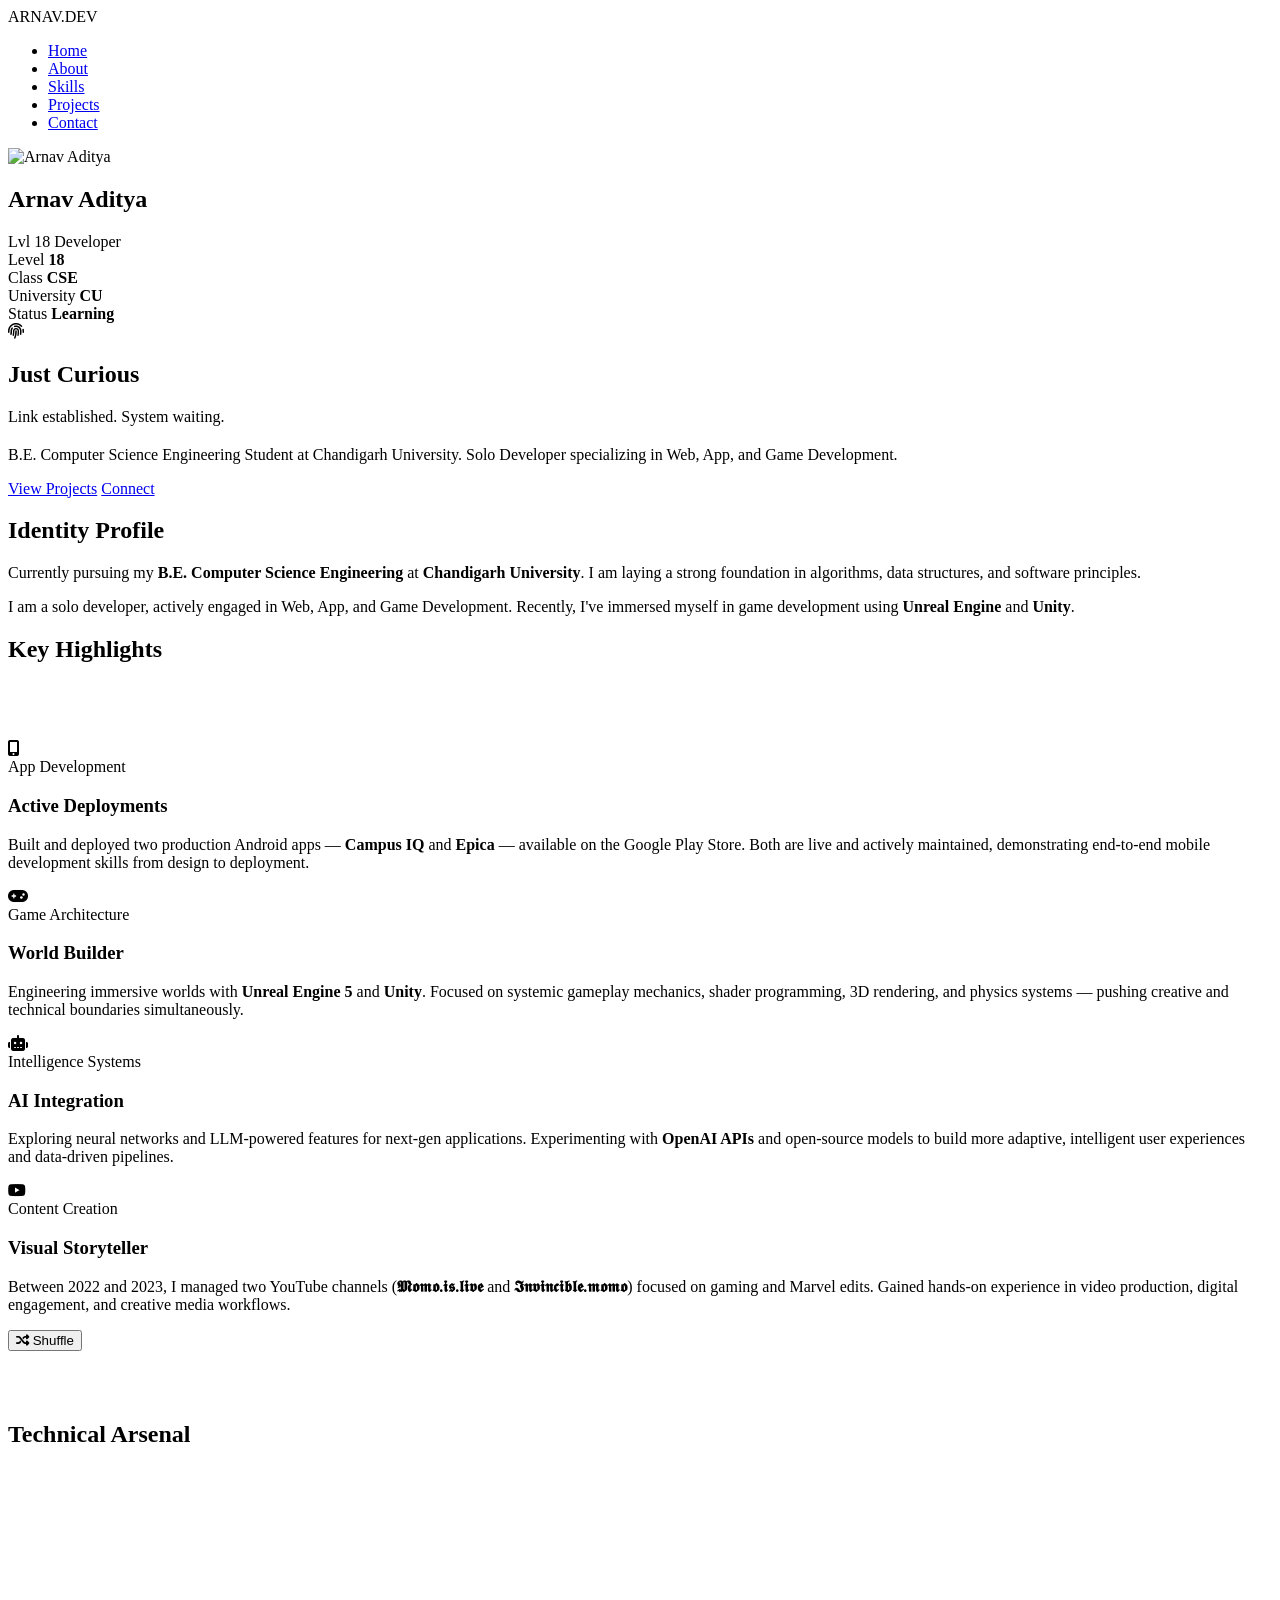
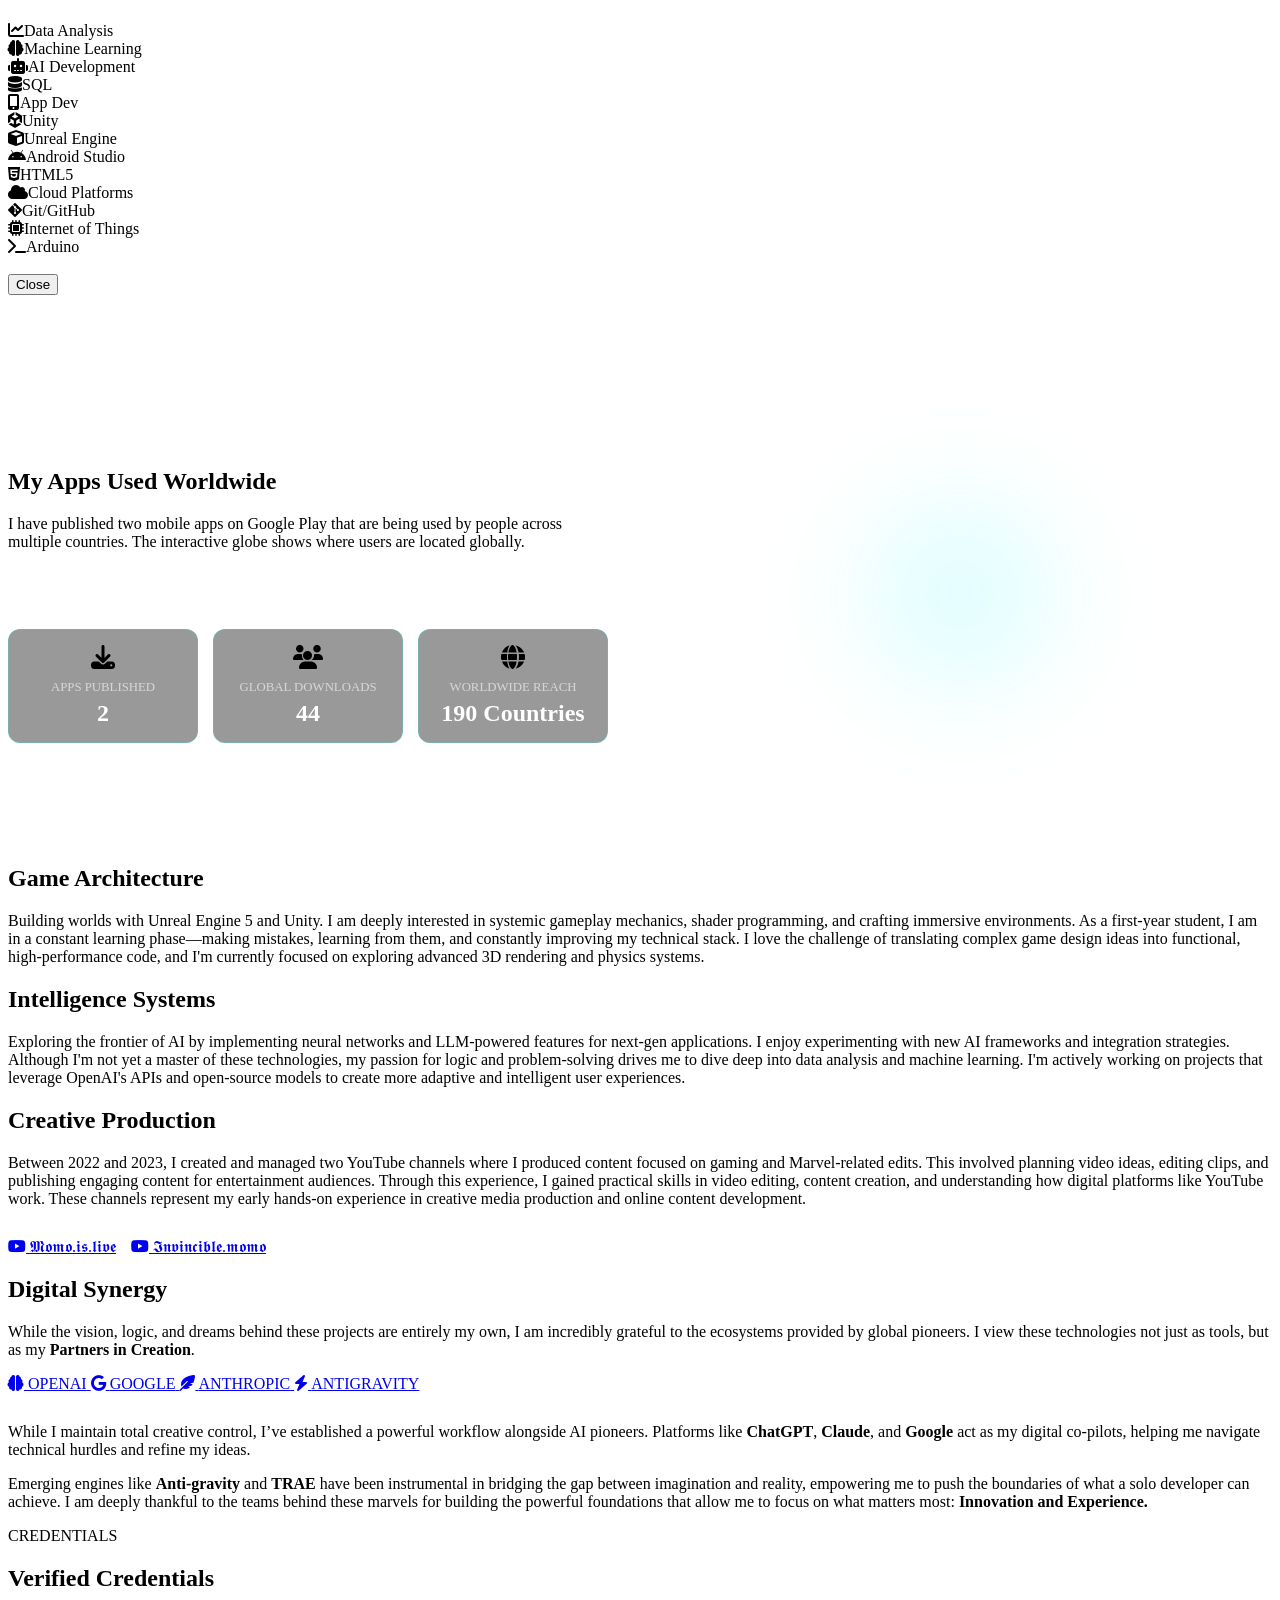
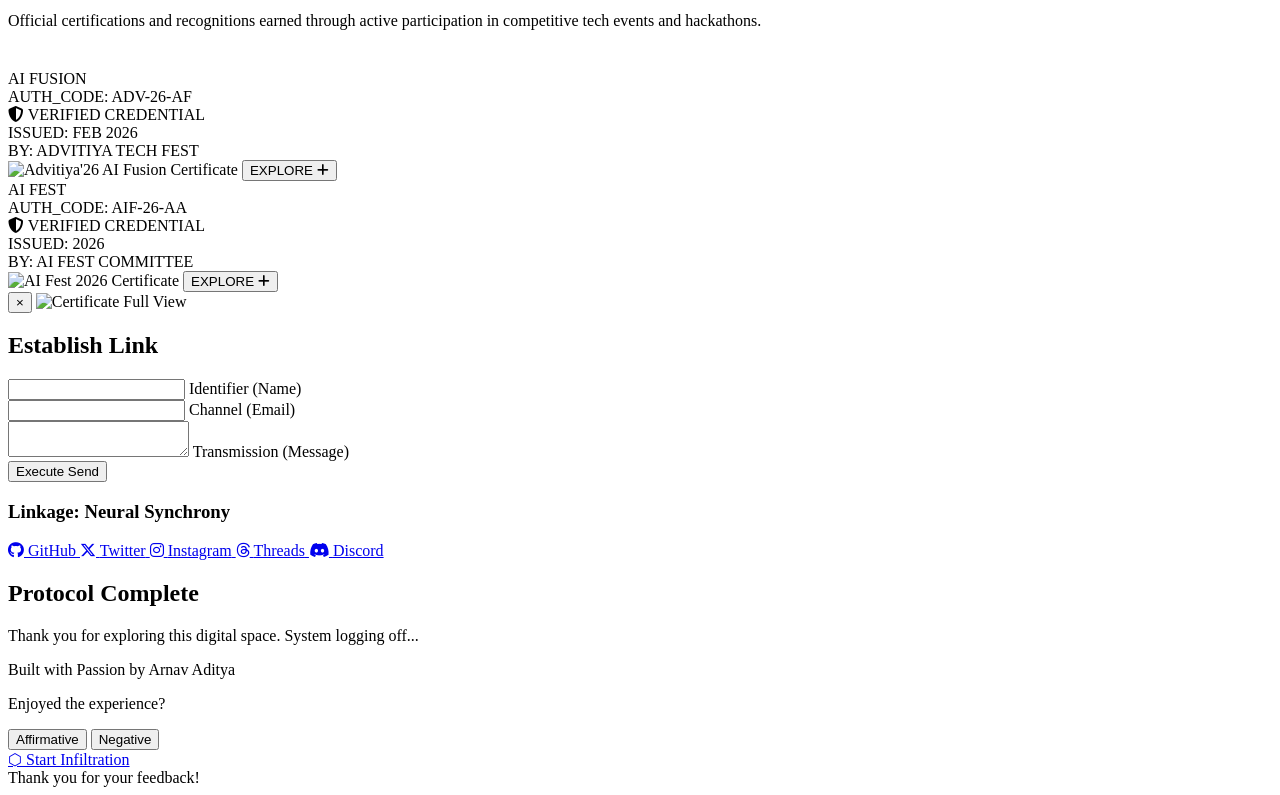
==== index.html @ 7ebf8477 "Add files via upload" ====
<!DOCTYPE html>
<html lang="en">

<head>
    <meta charset="UTF-8">
    <meta name="viewport" content="width=device-width, initial-scale=1.0">
    <title>Arnav Aditya | Interactive Portfolio</title>
    <!-- Google Fonts -->
    <link rel="preconnect" href="https://fonts.googleapis.com">
    <link rel="preconnect" href="https://fonts.gstatic.com" crossorigin>
    <link
        href="https://fonts.googleapis.com/css2?family=Orbitron:wght@400;700;900&family=Rajdhani:wght@300;500;700&display=swap"
        rel="stylesheet">
    <!-- FontAwesome for Icons -->
    <link rel="stylesheet" href="https://cdnjs.cloudflare.com/ajax/libs/font-awesome/6.6.0/css/all.min.css">
    <!-- CSS -->
    <link rel="stylesheet" href="assets/css/style.css">
</head>

<body>
    <!-- WebGL Shader Background (glowing sine wave) -->
    <canvas id="shader-canvas"
        style="position:fixed; top:0; left:0; width:100%; height:100%; z-index:-5; pointer-events:none; display:block;"></canvas>

    <!-- Background Layer (Plexus/Particles) -->
    <canvas id="bg-canvas" class="content-hidden"
        style="position:fixed; top:0; left:0; width:100%; height:100%; z-index:-3; pointer-events:none;"></canvas>

    <!-- Preloader -->
    <div id="preloader"></div>

    <!-- Navigation -->
    <nav class="content-hidden">
        <div class="logo">ARNAV<span class="dot-dev">.DEV</span></div>
        <ul class="nav-links">
            <li><a href="#hero">Home</a></li>
            <li><a href="#about">About</a></li>
            <li><a href="#skills">Skills</a></li>
            <li><a href="#projects">Projects</a></li>
            <li><a href="#contact">Contact</a></li>
        </ul>
        <div class="menu-toggle">
            <span class="bar"></span>
            <span class="bar"></span>
            <span class="bar"></span>
        </div>
    </nav>

    <!-- Master Card System -->
    <div id="master-card-container" class="content-hidden">
        <!-- The PIVOT handles slot-based positioning (2D left/top).
             Everything inside stays perfectly aligned. -->
        <div id="master-card-pivot">
            <!-- THE UNIFIED CARD: Handles both visuals and 3D rotation -->
            <div id="master-card" class="holo-card">

                <!-- Front Face -->
                <div class="card-face card-front">
                    <div class="card-content">
                        <div class="avatar-wrapper">
                            <img src="assets/images/profile.jpg" alt="Arnav Aditya" class="avatar-img">
                        </div>
                        <div class="card-header">
                            <h2>Arnav Aditya</h2>
                            <span class="role">Lvl 18 Developer</span>
                        </div>
                        <div class="stats-grid">
                            <div class="stat-box">
                                <span>Level</span>
                                <strong>18</strong>
                            </div>
                            <div class="stat-box">
                                <span>Class</span>
                                <strong>CSE</strong>
                            </div>
                            <div class="stat-box">
                                <span>University</span>
                                <strong>CU</strong>
                            </div>
                            <div class="stat-box">
                                <span>Status</span>
                                <strong>Learning</strong>
                            </div>
                        </div>
                    </div>
                </div>

                <!-- Back Face -->
                <div class="card-face card-back">
                    <div class="card-content curiosity-zone">
                        <i class="fas fa-fingerprint curiosity-icon"></i>
                        <h2 class="curiosity-text">Just Curious</h2>
                        <div class="curiosity-bar"></div>
                        <p class="curiosity-sub">Link established. System waiting.</p>
                    </div>
                </div>
            </div> <!-- end #master-card -->
        </div> <!-- end #master-card-pivot -->
    </div> <!-- end #master-card-container -->

    <!-- Main Content -->
    <main id="content-sections">
        <!-- Hero Section -->
        <section id="hero" class="panel">
            <div class="container">
                <div class="hero-text">
                    <div class="typing-container">
                        <h3 id="hero-status" class="loader-status"></h3>
                        <h1 id="hero-name" class="glitch"></h1>
                        <!-- Separate bar for intro -->
                        <div id="intro-bar" class="loader-bar-container">
                            <div class="loader-bar"></div>
                        </div>
                    </div>
                    <div class="hero-details content-hidden">
                        <p class="reveal-text">B.E. Computer Science Engineering Student at Chandigarh University. Solo
                            Developer specializing in Web, App, and Game Development.</p>
                        <div class="button-group reveal-text">
                            <a href="#projects" class="btn primary-btn">View Projects</a>
                            <a href="#contact" class="btn secondary-btn">Connect</a>
                        </div>
                    </div>
                </div>
            </div>
        </section>
        <!-- About Section -->
        <section id="about" class="panel content-right">
            <div class="container">
                <div class="glass-panel about-content">
                    <h2 class="section-title">Identity <span class="highlight">Profile</span></h2>
                    <div class="about-grid-inner">
                        <div class="about-text">
                            <p>Currently pursuing my <strong>B.E. Computer Science Engineering</strong> at
                                <strong>Chandigarh University</strong>. I am laying a strong foundation in algorithms,
                                data structures, and software principles.
                            </p>
                            <p>I am a solo developer, actively engaged in Web, App, and Game Development. Recently, I've
                                immersed myself in game development using <strong>Unreal Engine</strong> and
                                <strong>Unity</strong>.
                            </p>
                        </div>
                    </div>
                </div>
            </div>
        </section>

        <!-- Shuffle Highlight Cards Section -->
        <section id="highlights" class="panel section-shield">
            <div class="container">
                <div class="glass-panel about-content">
                    <h2 class="section-title">Key <span class="highlight">Highlights</span></h2>
                    <p style="color:rgba(255,255,255,0.55); font-size:0.9rem; letter-spacing:1px; margin-bottom: 40px;">
                        Drag or click the card to shuffle through my focus areas.
                    </p>
                    <!-- Card Stack Container -->
                    <div class="shuffle-deck-wrapper">
                        <div class="shuffle-deck" id="shuffleDeck">

                            <div class="sh-card" data-idx="0">
                                <div class="sh-card-icon"><i class="fas fa-mobile-alt"></i></div>
                                <div class="sh-card-tag">App Development</div>
                                <h3 class="sh-card-title">Active Deployments</h3>
                                <p class="sh-card-body">Built and deployed two production Android apps — <strong>Campus
                                        IQ</strong> and <strong>Epica</strong> — available on the Google Play Store.
                                    Both are live and actively maintained, demonstrating end-to-end mobile development
                                    skills from design to deployment.</p>

                            </div>

                            <div class="sh-card" data-idx="1">
                                <div class="sh-card-icon"><i class="fas fa-gamepad"></i></div>
                                <div class="sh-card-tag">Game Architecture</div>
                                <h3 class="sh-card-title">World Builder</h3>
                                <p class="sh-card-body">Engineering immersive worlds with <strong>Unreal Engine
                                        5</strong> and <strong>Unity</strong>. Focused on systemic gameplay mechanics,
                                    shader programming, 3D rendering, and physics systems — pushing creative and
                                    technical boundaries simultaneously.</p>

                            </div>

                            <div class="sh-card" data-idx="2">
                                <div class="sh-card-icon"><i class="fas fa-robot"></i></div>
                                <div class="sh-card-tag">Intelligence Systems</div>
                                <h3 class="sh-card-title">AI Integration</h3>
                                <p class="sh-card-body">Exploring neural networks and LLM-powered features for next-gen
                                    applications. Experimenting with <strong>OpenAI APIs</strong> and open-source models
                                    to build more adaptive, intelligent user experiences and data-driven pipelines.</p>

                            </div>

                            <div class="sh-card" data-idx="3">
                                <div class="sh-card-icon"><i class="fab fa-youtube"></i></div>
                                <div class="sh-card-tag">Content Creation</div>
                                <h3 class="sh-card-title">Visual Storyteller</h3>
                                <p class="sh-card-body">Between 2022 and 2023, I managed two YouTube channels
                                    (<strong>𝕸𝖔𝖒𝖔.𝖎𝖘.𝖑𝖎𝖛𝖊</strong> and
                                    <strong>𝕴𝖓𝖛𝖎𝖓𝖈𝖎𝖇𝖑𝖊.𝖒𝖔𝖒𝖔</strong>) focused on gaming and Marvel edits.
                                    Gained hands-on experience in video production, digital engagement, and creative
                                    media workflows.
                                </p>
                            </div>

                        </div>

                        <!-- Shuffle Button -->
                        <button class="sh-shuffle-btn" id="shuffleBtn" onclick="shuffleCards()">
                            <i class="fas fa-random"></i> Shuffle
                        </button>
                    </div>
                </div>
            </div>
        </section>

        <!-- Skills Section -->
        <section id="skills" class="panel section-shield" style="padding-top: 50px; padding-bottom: 50px;">
            <div class="container skills-network-container">
                <div class="skills-content">
                    <h2 class="section-title" id="skills-title">Technical <span class="highlight">Arsenal</span></h2>
                    <div id="skills-network">
                        <!-- SVG for network lines -->
                        <svg id="network-svg"></svg>

                        <!-- Skill Nodes -->
                        <div class="skill-node" id="node-data"
                            data-links="node-ml,node-ai,node-sql,node-app,node-html,node-iot"><i
                                class="fas fa-chart-line"></i><span>Data Analysis</span></div>

                        <!-- AI Group (Left) -->
                        <div class="skill-node" id="node-ml" data-links="node-ai,node-data"><i
                                class="fas fa-brain"></i><span>Machine Learning</span></div>
                        <div class="skill-node" id="node-ai" data-links="node-ml,node-data"><i
                                class="fas fa-robot"></i><span>AI Development</span></div>
                        <div class="skill-node" id="node-sql" data-links="node-data"><i
                                class="fas fa-database"></i><span>SQL</span></div>

                        <!-- App/Game Group (Right) -->
                        <div class="skill-node" id="node-app"
                            data-links="node-unity,node-unreal,node-data,node-android"><i
                                class="fas fa-mobile-alt"></i><span>App Dev</span></div>
                        <div class="skill-node" id="node-unity" data-links="node-app,node-unreal"><i
                                class="fab fa-unity"></i><span>Unity</span></div>
                        <div class="skill-node" id="node-unreal" data-links="node-app,node-unity"><i
                                class="fas fa-cube"></i><span>Unreal Engine</span></div>
                        <div class="skill-node" id="node-android" data-links="node-app"><i
                                class="fab fa-android"></i><span>Android Studio</span></div>

                        <!-- Web Group (Top) -->
                        <div class="skill-node" id="node-html" data-links="node-git,node-cloud,node-data"><i
                                class="fab fa-html5"></i><span>HTML5</span></div>
                        <div class="skill-node" id="node-cloud" data-links="node-html,node-git"><i
                                class="fas fa-cloud"></i><span>Cloud Platforms</span></div>
                        <div class="skill-node" id="node-git" data-links="node-html,node-cloud"><i
                                class="fab fa-git-alt"></i><span>Git/GitHub</span></div>

                        <!-- Hardware/IoT Group (Bottom) -->
                        <div class="skill-node" id="node-iot" data-links="node-data,node-arduino"><i
                                class="fas fa-microchip"></i><span>Internet of Things</span></div>
                        <div class="skill-node" id="node-arduino" data-links="node-iot"><i
                                class="fas fa-terminal"></i><span>Arduino</span></div>

                        <!-- Skill Detail Overlay (Moved inside network for perfect alignment) -->
                        <div id="skill-detail-overlay" class="skill-detail-hidden">
                            <div class="skill-detail-content">
                                <div class="skill-detail-line"></div>
                                <div class="skill-detail-text">
                                    <h3 id="skill-detail-title"></h3>
                                    <p id="skill-detail-body"></p>
                                    <button id="skill-detail-close">Close</button>
                                </div>
                            </div>
                        </div>
                    </div>
                </div>
            </div>
        </section>

        <!-- Projects Section / App Marketing -->
        <section id="projects" class="panel section-shield">
            <div class="container container-marketing"
                style="display: flex; flex-wrap: wrap; align-items: center; justify-content: space-between; gap: 40px; width: 100%;">
                <!-- Text Content -->
                <div class="glass-panel text-block marketing-content"
                    style="flex: 1; min-width: 300px; max-width: 600px;">
                    <h2 class="section-title">My Apps Used <span class="highlight">Worldwide</span></h2>
                    <p style="margin-bottom: 20px;">
                        I have published two mobile apps on Google Play that are being used by people across multiple
                        countries.
                        The interactive globe shows where users are located globally.
                    </p>

                    <div class="deployment-links" style="margin-top: 25px;">
                        <a href="https://play.google.com/store/apps/details?id=com.techosis.epica" target="_blank"
                            class="play-store-btn"
                            style="background: rgba(255,255,255,0.05); border: 1px solid rgba(255,255,255,0.2); color: #fff;">
                            <i class="fab fa-google-play"></i> Epica
                        </a>
                        <a href="https://play.google.com/store/apps/details?id=com.techosis.campusiq" target="_blank"
                            class="play-store-btn"
                            style="background: rgba(255,255,255,0.05); border: 1px solid rgba(255,255,255,0.2); color: #fff;">
                            <i class="fab fa-google-play"></i> Campus IQ
                        </a>
                    </div>

                    <div class="stats-grid"
                        style="margin-top: 35px; display: grid; grid-template-columns: repeat(3, 1fr); gap: 15px;">
                        <div class="stat-box"
                            style="text-align: center; border: 1px solid rgba(0, 255, 255, 0.2); background: rgba(0,0,0,0.4); padding: 15px; border-radius: 12px;">
                            <i class="fas fa-download"
                                style="color: var(--cyan); margin-bottom: 8px; font-size: 1.5rem; display: block;"></i>
                            <span
                                style="font-size: 0.8rem; color: rgba(255,255,255,0.6); text-transform: uppercase;">Apps
                                Published</span>
                            <strong style="font-size: 1.5rem; color: #fff; display: block; margin-top: 5px;">2</strong>
                        </div>
                        <div class="stat-box"
                            style="text-align: center; border: 1px solid rgba(0, 255, 255, 0.2); background: rgba(0,0,0,0.4); padding: 15px; border-radius: 12px;">
                            <i class="fas fa-users"
                                style="color: var(--cyan); margin-bottom: 8px; font-size: 1.5rem; display: block;"></i>
                            <span
                                style="font-size: 0.8rem; color: rgba(255,255,255,0.6); text-transform: uppercase;">Global
                                Downloads</span>
                            <strong style="font-size: 1.5rem; color: #fff; display: block; margin-top: 5px;">44</strong>
                        </div>
                        <div class="stat-box"
                            style="text-align: center; border: 1px solid rgba(0, 255, 255, 0.2); background: rgba(0,0,0,0.4); padding: 15px; border-radius: 12px;">
                            <i class="fas fa-globe"
                                style="color: var(--cyan); margin-bottom: 8px; font-size: 1.5rem; display: block;"></i>
                            <span
                                style="font-size: 0.8rem; color: rgba(255,255,255,0.6); text-transform: uppercase;">Worldwide
                                Reach</span>
                            <strong style="font-size: 1.5rem; color: #fff; display: block; margin-top: 5px;">190
                                Countries</strong>
                        </div>
                    </div>
                </div>

                <!-- Globe Container -->
                <div class="globe-container"
                    style="flex: 1; min-width: 300px; display: flex; justify-content: center; align-items: center; position: relative; pointer-events: auto;">
                    <div id="globeViz"
                        style="width: 100%; height: 500px; cursor: grab; position: relative; z-index: 10;"></div>
                    <!-- Glow behind globe -->
                    <div
                        style="position: absolute; top: 50%; left: 50%; width: 300px; height: 300px; transform: translate(-50%, -50%); background: radial-gradient(circle, rgba(0, 243, 255, 0.15) 0%, rgba(0,0,0,0) 70%); filter: blur(40px); z-index: 1; pointer-events: none;">
                    </div>
                </div>
            </div>
        </section>

        <!-- Game Dev Detailed -->
        <section id="game-dev" class="panel">
            <div class="container ">
                <div class="glass-panel text-block">
                    <h2 class="section-title">Game <span class="highlight">Architecture</span></h2>
                    <p>Building worlds with Unreal Engine 5 and Unity. I am deeply interested in systemic gameplay
                        mechanics, shader programming, and crafting immersive environments. As a first-year student, I
                        am in a constant learning phase—making mistakes, learning from them, and constantly improving my
                        technical stack. I love the challenge of translating complex game design ideas into functional,
                        high-performance code, and I'm currently focused on exploring advanced 3D rendering and physics
                        systems.</p>
                </div>
            </div>
        </section>

        <!-- AI Dev Detailed -->
        <section id="ai-dev" class="panel content-right">
            <div class="container ">
                <div class="glass-panel text-block">
                    <h2 class="section-title">Intelligence <span class="highlight">Systems</span></h2>
                    <p>Exploring the frontier of AI by implementing neural networks and LLM-powered features for
                        next-gen applications. I enjoy experimenting with new AI frameworks and integration strategies.
                        Although I'm not yet a master of these technologies, my passion for logic and problem-solving
                        drives me to dive deep into data analysis and machine learning. I'm actively working on projects
                        that leverage OpenAI's APIs and open-source models to create more adaptive and intelligent user
                        experiences.</p>
                </div>
            </div>
        </section>

        <!-- Content Creation Section -->
        <section id="content-creation" class="panel">
            <div class="container ">
                <div class="glass-panel text-block">
                    <h2 class="section-title">Creative <span class="highlight">Production</span></h2>
                    <p>Between 2022 and 2023, I created and managed two YouTube channels where I produced content
                        focused on gaming and Marvel-related edits. This involved planning video ideas, editing clips,
                        and publishing engaging content for entertainment audiences. Through this experience, I gained
                        practical skills in video editing, content creation, and understanding how digital platforms
                        like YouTube work. These channels represent my early hands-on experience in creative media
                        production and online content development.</p>

                    <div class="deployment-links" style="margin-top: 30px; display: flex; gap: 15px; flex-wrap: wrap;">
                        <a href="https://www.youtube.com/@Arnav488" target="_blank" class="play-store-btn">
                            <i class="fab fa-youtube"></i> 𝕸𝖔𝖒𝖔.𝖎𝖘.𝖑𝖎𝖛𝖊
                        </a>
                        <a href="https://www.youtube.com/@ArnavVG" target="_blank" class="play-store-btn">
                            <i class="fab fa-youtube"></i> 𝕴𝖓𝖛𝖎𝖓𝖈𝖎𝖇𝖑𝖊.𝖒𝖔𝖒𝖔
                        </a>
                    </div>
                </div>
            </div>
        </section>

        <!-- Digital Collaborations / Special Thanks -->
        <section id="dev-intel" class="panel content-right">
            <div class="container">
                <div class="glass-panel text-block">
                    <h2 class="section-title">Digital <span class="highlight">Synergy</span></h2>
                    <p>While the vision, logic, and dreams behind these projects are entirely my own, I am incredibly
                        grateful to the ecosystems provided by global pioneers. I view these technologies not just as
                        tools, but as my <strong>Partners in Creation</strong>.
                    </p>

                    <div class="collaborator-grid">
                        <a href="https://openai.com" target="_blank" class="collab-item">
                            <i class="fas fa-brain"></i>
                            <span>OPENAI</span>
                        </a>
                        <a href="https://about.google" target="_blank" class="collab-item">
                            <i class="fab fa-google"></i>
                            <span>GOOGLE</span>
                        </a>
                        <a href="https://anthropic.com" target="_blank" class="collab-item">
                            <i class="fas fa-feather-alt"></i>
                            <span>ANTHROPIC</span>
                        </a>
                        <a href="https://antigravity.google/" target="_blank" class="collab-item">
                            <i class="fas fa-bolt"></i>
                            <span>ANTIGRAVITY</span>
                        </a>
                    </div>

                    <p style="margin-top: 30px;">
                        While I maintain total creative control, I’ve established a powerful workflow alongside AI
                        pioneers. Platforms like <strong>ChatGPT</strong>, <strong>Claude</strong>, and
                        <strong>Google</strong> act as my digital co-pilots, helping me navigate technical hurdles and
                        refine my ideas.
                    </p>
                    <p style="margin-top: 15px;">
                        Emerging engines like <strong>Anti-gravity</strong> and <strong>TRAE</strong> have been
                        instrumental in bridging the gap between imagination and reality, empowering me to push the
                        boundaries of what a solo developer can achieve. I am deeply thankful to the teams behind these
                        marvels for building the powerful foundations that allow me to focus on what matters most:
                        <strong>Innovation and Experience.</strong>
                    </p>
                </div>
            </div>
        </section>

        <!-- Certificate / Credentials Section -->
        <section id="certificates" class="panel">
            <div class="cert-bg-watermark">CREDENTIALS</div>
            <div class="container">
                <div class="glass-panel text-block">
                    <h2 class="section-title">Verified <span class="highlight">Credentials</span></h2>
                    <p style="margin-bottom: 40px;">Official certifications and recognitions earned through active
                        participation in competitive tech events and hackathons.</p>

                    <div class="cert-grid">
                        <!-- Certificate Card 1 -->
                        <div class="cert-card" onclick="openCertLightbox(this)">
                            <!-- Overlapping Large Title -->
                            <div class="cert-title-overlap">AI FUSION</div>

                            <!-- Technical Annotations (Corners) -->
                            <div class="cert-anno anno-top-left">AUTH_CODE: ADV-26-AF</div>
                            <div class="cert-anno anno-top-right">
                                <i class="fas fa-shield-halved"></i> VERIFIED CREDENTIAL
                            </div>
                            <div class="cert-anno anno-bottom-left">
                                ISSUED: FEB 2026 <br>
                                BY: ADVITIYA TECH FEST
                            </div>

                            <div class="cert-image-wrapper">
                                <img src="assets/images/cert-ai-fusion.jpg" alt="Advitiya'26 AI Fusion Certificate"
                                    class="cert-image" loading="lazy">

                                <!-- Minimal CTA Button (Bottom Right) -->
                                <button class="cert-cta-minimal">
                                    <span>EXPLORE</span>
                                    <i class="fas fa-plus"></i>
                                </button>
                            </div>

                            <!-- Hover Reflection Layer -->
                            <div class="cert-glare"></div>
                        </div>

                        <!-- Certificate Card 2 -->
                        <div class="cert-card" onclick="openCertLightbox(this)">
                            <!-- Overlapping Large Title -->
                            <div class="cert-title-overlap">AI FEST</div>

                            <!-- Technical Annotations (Corners) -->
                            <div class="cert-anno anno-top-left">AUTH_CODE: AIF-26-AA</div>
                            <div class="cert-anno anno-top-right">
                                <i class="fas fa-shield-halved"></i> VERIFIED CREDENTIAL
                            </div>
                            <div class="cert-anno anno-bottom-left">
                                ISSUED: 2026 <br>
                                BY: AI FEST COMMITTEE
                            </div>

                            <div class="cert-image-wrapper">
                                <img src="assets/images/cert-ai-fest.png" alt="AI Fest 2026 Certificate"
                                    class="cert-image" loading="lazy">

                                <!-- Minimal CTA Button (Bottom Right) -->
                                <button class="cert-cta-minimal">
                                    <span>EXPLORE</span>
                                    <i class="fas fa-plus"></i>
                                </button>
                            </div>

                            <!-- Hover Reflection Layer -->
                            <div class="cert-glare"></div>
                        </div>
                    </div>
                </div>
            </div>
        </section>

        <!-- Certificate Lightbox Modal -->
        <div id="cert-lightbox" class="cert-lightbox-overlay" onclick="closeCertLightbox(event)">
            <div class="cert-lightbox-content">
                <button class="cert-lightbox-close" onclick="closeCertLightbox(event)">&times;</button>
                <img id="cert-lightbox-img" src="" alt="Certificate Full View">
                <div class="cert-lightbox-caption" id="cert-lightbox-caption"></div>
            </div>
        </div>

        <!-- Contact Section -->
        <section id="contact" class="panel">
            <div class="container" style="justify-content: center;">
                <div class="contact-card glass-panel">
                    <h2 class="section-title">Establish <span class="highlight">Link</span></h2>
                    <form id="contact-form">
                        <div class="input-group">
                            <input type="text" id="name" required>
                            <label for="name">Identifier (Name)</label>
                        </div>
                        <div class="input-group">
                            <input type="email" id="email" required>
                            <label for="email">Channel (Email)</label>
                        </div>
                        <div class="input-group">
                            <textarea id="message" required></textarea>
                            <label for="message">Transmission (Message)</label>
                        </div>
                        <button type="submit" class="btn primary-btn g-btn">Execute Send</button>
                    </form>
                    <div class="connection-terminal">
                        <h3 class="terminal-label">Linkage: <span class="highlight">Neural Synchrony</span></h3>
                        <div class="connection-grid">
                            <a href="https://github.com/arnavaditya2007-ux" target="_blank" class="connection-item">
                                <i class="fab fa-github"></i>
                                <span class="link-name">GitHub</span>
                            </a>
                            <a href="https://x.com/ArnavAditya3084" target="_blank" class="connection-item">
                                <i class="fa-brands fa-x-twitter"></i>
                                <span class="link-name">Twitter</span>
                            </a>
                            <a href="https://www.instagram.com/uro.arnav" target="_blank" class="connection-item">
                                <i class="fa-brands fa-instagram"></i>
                                <span class="link-name">Instagram</span>
                            </a>
                            <a href="https://www.threads.com/@uro.arnav" target="_blank" class="connection-item">
                                <i class="fa-brands fa-threads"></i>
                                <span class="link-name">Threads</span>
                            </a>
                            <a href="http://discord.com/arnav7301" target="_blank" class="connection-item">
                                <i class="fa-brands fa-discord"></i>
                                <span class="link-name">Discord</span>
                            </a>
                        </div>
                    </div>
                </div>
            </div>
        </section>

        <!-- Thank You Section -->
        <section id="thank-you" class="panel">
            <div class="container">
                <div class="reveal-text">
                    <h1 class="thank-you-title">Protocol <span class="highlight">Complete</span></h1>
                    <p class="thank-you-text">Thank you for exploring this digital space. System logging off...</p>
                    <div class="footer-note">Built with Passion by Arnav Aditya</div>
                </div>
            </div>
        </section>

        <!-- Feedback Section -->
        <section id="feedback-section" class="panel">
            <div class="container">
                <div class="feedback-container reveal-text">
                    <p class="feedback-question">Enjoyed the experience?</p>
                    <div class="feedback-buttons">
                        <button class="btn primary-btn feedback-btn" id="yes-btn">Affirmative</button>
                        <button class="btn secondary-btn feedback-btn" id="no-btn">Negative</button>
                    </div>
                </div>
            </div>
        </section>
    </main>

    <!-- Floating Game Launch Button -->
    <a href="cyber-infiltration.html" id="game-launch-btn" class="content-hidden">
        <span class="game-btn-icon">⬡</span>
        <span class="game-btn-text">Start Infiltration</span>
    </a>

    <div id="feedback-toast">Thank you for your feedback!</div>

    <!-- Scripts -->
    <script src="https://cdnjs.cloudflare.com/ajax/libs/gsap/3.12.2/gsap.min.js"></script>
    <script src="https://cdnjs.cloudflare.com/ajax/libs/gsap/3.12.2/ScrollTrigger.min.js"></script>
    <script src="https://unpkg.com/lenis@1.0.45/dist/lenis.min.js"></script>
    <!-- Three.js for WebGL Shader -->
    <script src="https://cdnjs.cloudflare.com/ajax/libs/three.js/r128/three.min.js"></script>
    <!-- Globe.gl for Interactive Map -->
    <script src="https://unpkg.com/globe.gl"></script>

    <!-- WebGL Shader: Glowing Sine Wave (translated from React component) -->
    <script>
        (function () {
            var canvas = document.getElementById('shader-canvas');
            if (!canvas || typeof THREE === 'undefined') return;

            var scene = new THREE.Scene();
            var renderer = new THREE.WebGLRenderer({ canvas: canvas, antialias: true });
            renderer.setPixelRatio(window.devicePixelRatio);
            renderer.setClearColor(new THREE.Color(0x020205));

            var camera = new THREE.OrthographicCamera(-1, 1, 1, -1, 0, -1);

            var uniforms = {
                resolution: { value: [window.innerWidth, window.innerHeight] },
                time: { value: 0.0 },
                xScale: { value: 1.0 },
                yScale: { value: 0.5 },
                distortion: { value: 0.050 }
            };

            var vertexShader = [
                'attribute vec3 position;',
                'void main() {',
                '  gl_Position = vec4(position, 1.0);',
                '}'
            ].join('\n');

            var fragmentShader = [
                'precision highp float;',
                'uniform vec2 resolution;',
                'uniform float time;',
                'uniform float xScale;',
                'uniform float yScale;',
                'uniform float distortion;',
                '',
                'void main() {',
                '  vec2 p = (gl_FragCoord.xy * 2.0 - resolution) / min(resolution.x, resolution.y);',
                '  float d = length(p) * distortion;',
                '  float rx = p.x * (1.0 + d);',
                '  float gx = p.x;',
                '  float bx = p.x * (1.0 - d);',
                '  float r = 0.05 / abs(p.y + sin((rx + time) * xScale) * yScale);',
                '  float g = 0.05 / abs(p.y + sin((gx + time) * xScale) * yScale);',
                '  float b = 0.05 / abs(p.y + sin((bx + time) * xScale) * yScale);',
                '  gl_FragColor = vec4(r * 0.0, g * 0.95, b * 1.0, 1.0);',
                '}'
            ].join('\n');

            var positions = new Float32Array([
                -1, -1, 0, 1, -1, 0, -1, 1, 0,
                1, -1, 0, -1, 1, 0, 1, 1, 0
            ]);
            var geometry = new THREE.BufferGeometry();
            geometry.setAttribute('position', new THREE.BufferAttribute(positions, 3));

            var material = new THREE.RawShaderMaterial({
                vertexShader: vertexShader,
                fragmentShader: fragmentShader,
                uniforms: uniforms,
                side: THREE.DoubleSide
            });

            var mesh = new THREE.Mesh(geometry, material);
            scene.add(mesh);

            function handleResize() {
                var w = window.innerWidth;
                var h = window.innerHeight;
                renderer.setSize(w, h, false);
                uniforms.resolution.value = [w, h];
            }
            handleResize();
            window.addEventListener('resize', handleResize);

            function animate() {
                uniforms.time.value += 0.01;
                renderer.render(scene, camera);
                requestAnimationFrame(animate);
            }
            animate();
        })();
    </script>

    <!-- Globe Initialization -->
    <script>
        document.addEventListener('DOMContentLoaded', () => {
            const globeContainer = document.getElementById('globeViz');
            if (!globeContainer) return;

            const markers = [
                { lat: 37.7595, lng: -122.4367, size: 0.1, name: 'San Francisco' },
                { lat: 40.7128, lng: -74.0060, size: 0.1, name: 'New York' },
                { lat: 51.5074, lng: -0.1278, size: 0.1, name: 'London' },
                { lat: 28.6139, lng: 77.2090, size: 0.1, name: 'New Delhi' },
                { lat: 19.0760, lng: 72.8777, size: 0.1, name: 'Mumbai' },
                { lat: 52.5200, lng: 13.4050, size: 0.1, name: 'Berlin' },
                { lat: -23.5505, lng: -46.6333, size: 0.1, name: 'Sao Paulo' },
                { lat: 35.6762, lng: 139.6503, size: 0.1, name: 'Tokyo' },
                { lat: 43.6510, lng: -79.3470, size: 0.1, name: 'Toronto' },
                { lat: -33.8688, lng: 151.2093, size: 0.1, name: 'Sydney' },
                { lat: 48.8566, lng: 2.3522, size: 0.1, name: 'Paris' },
                { lat: 37.5665, lng: 126.9780, size: 0.1, name: 'Seoul' },
                { lat: 1.3521, lng: 103.8198, size: 0.1, name: 'Singapore' },
                { lat: 19.4326, lng: -99.1332, size: 0.1, name: 'Mexico City' },
            ];

            const connections = [
                { startLat: 40.7128, startLng: -74.0060, endLat: 51.5074, endLng: -0.1278 },     // USA -> UK
                { startLat: 40.7128, startLng: -74.0060, endLat: 28.6139, endLng: 77.2090 },     // USA -> India
                { startLat: 19.0760, startLng: 72.8777, endLat: 1.3521, endLng: 103.8198 },      // India -> Singapore
                { startLat: 51.5074, startLng: -0.1278, endLat: 52.5200, endLng: 13.4050 },      // UK -> Germany
                { startLat: 40.7128, startLng: -74.0060, endLat: -23.5505, endLng: -46.6333 },   // USA -> Brazil
                { startLat: 35.6762, startLng: 139.6503, endLat: 37.7595, endLng: -122.4367 },   // Japan -> USA
                { startLat: -33.8688, startLng: 151.2093, endLat: 19.0760, endLng: 72.8777 },    // Australia -> India
            ];

            const myGlobe = Globe({ animateIn: true })
                (globeContainer)
                .backgroundColor('rgba(0,0,0,0)')
                .showGlobe(true)
                .showAtmosphere(true)
                .atmosphereColor('#00e5ff')
                .atmosphereAltitude(0.15)
                .width(globeContainer.clientWidth)
                .height(globeContainer.clientHeight)
                .arcsData(connections)
                .arcStartLat(d => d.startLat)
                .arcStartLng(d => d.startLng)
                .arcEndLat(d => d.endLat)
                .arcEndLng(d => d.endLng)
                .arcColor(() => '#00e5ff')
                .arcDashLength(0.4)
                .arcDashGap(0.2)
                .arcDashAnimateTime(1500)
                .arcStroke(1)
                .pointsData(markers)
                .pointLat(d => d.lat)
                .pointLng(d => d.lng)
                .pointColor(() => '#00e5ff')
                .pointAltitude(0.01)
                .pointRadius(0.5)
                .ringsData(markers)
                .ringLat(d => d.lat)
                .ringLng(d => d.lng)
                .ringColor(() => '#00e5ff')
                .ringMaxRadius(2.5)
                .ringPropagationSpeed(3)
                .ringRepeatPeriod(1000);

            // Handle interaction (rotation)
            // Globe.gl sets its domElement to pointer-events:all when controls are active
            const controls = myGlobe.controls();
            controls.autoRotate = true;
            controls.autoRotateSpeed = 0.5;
            controls.enableZoom = false;
            controls.enablePan = false; // Only allow rotation
            controls.rotateSpeed = 0.6; // Adjust manual rotation speed

            // Set up a custom black globe material
            const customGlobeMaterial = new THREE.MeshPhongMaterial({
                color: 0x000000, // True black
                transparent: true,
                opacity: 0.9,     // High opacity to block out background but still blend softly
                shininess: 0      // Remove glare
            });
            myGlobe.globeMaterial(customGlobeMaterial);

            // Fetch GeoJSON for the dotted landmass look
            fetch('https://raw.githubusercontent.com/vasturiano/globe.gl/master/example/datasets/ne_110m_admin_0_countries.geojson')
                .then(res => res.json())
                .then(countries => {
                    myGlobe.hexPolygonsData(countries.features)
                        .hexPolygonResolution(3)
                        .hexPolygonMargin(0.6)      // Slightly thicker base dots
                        .hexPolygonColor(() => 'rgba(0, 243, 255, 0.45)')
                        .hexPolygonUse3D(false);
                });

            // Handle Resize
            window.addEventListener('resize', () => {
                myGlobe.width(globeContainer.clientWidth);
                myGlobe.height(globeContainer.clientHeight);
            });
        });
    </script>

    <script src="assets/js/main.js"></script>
</body>

</html>
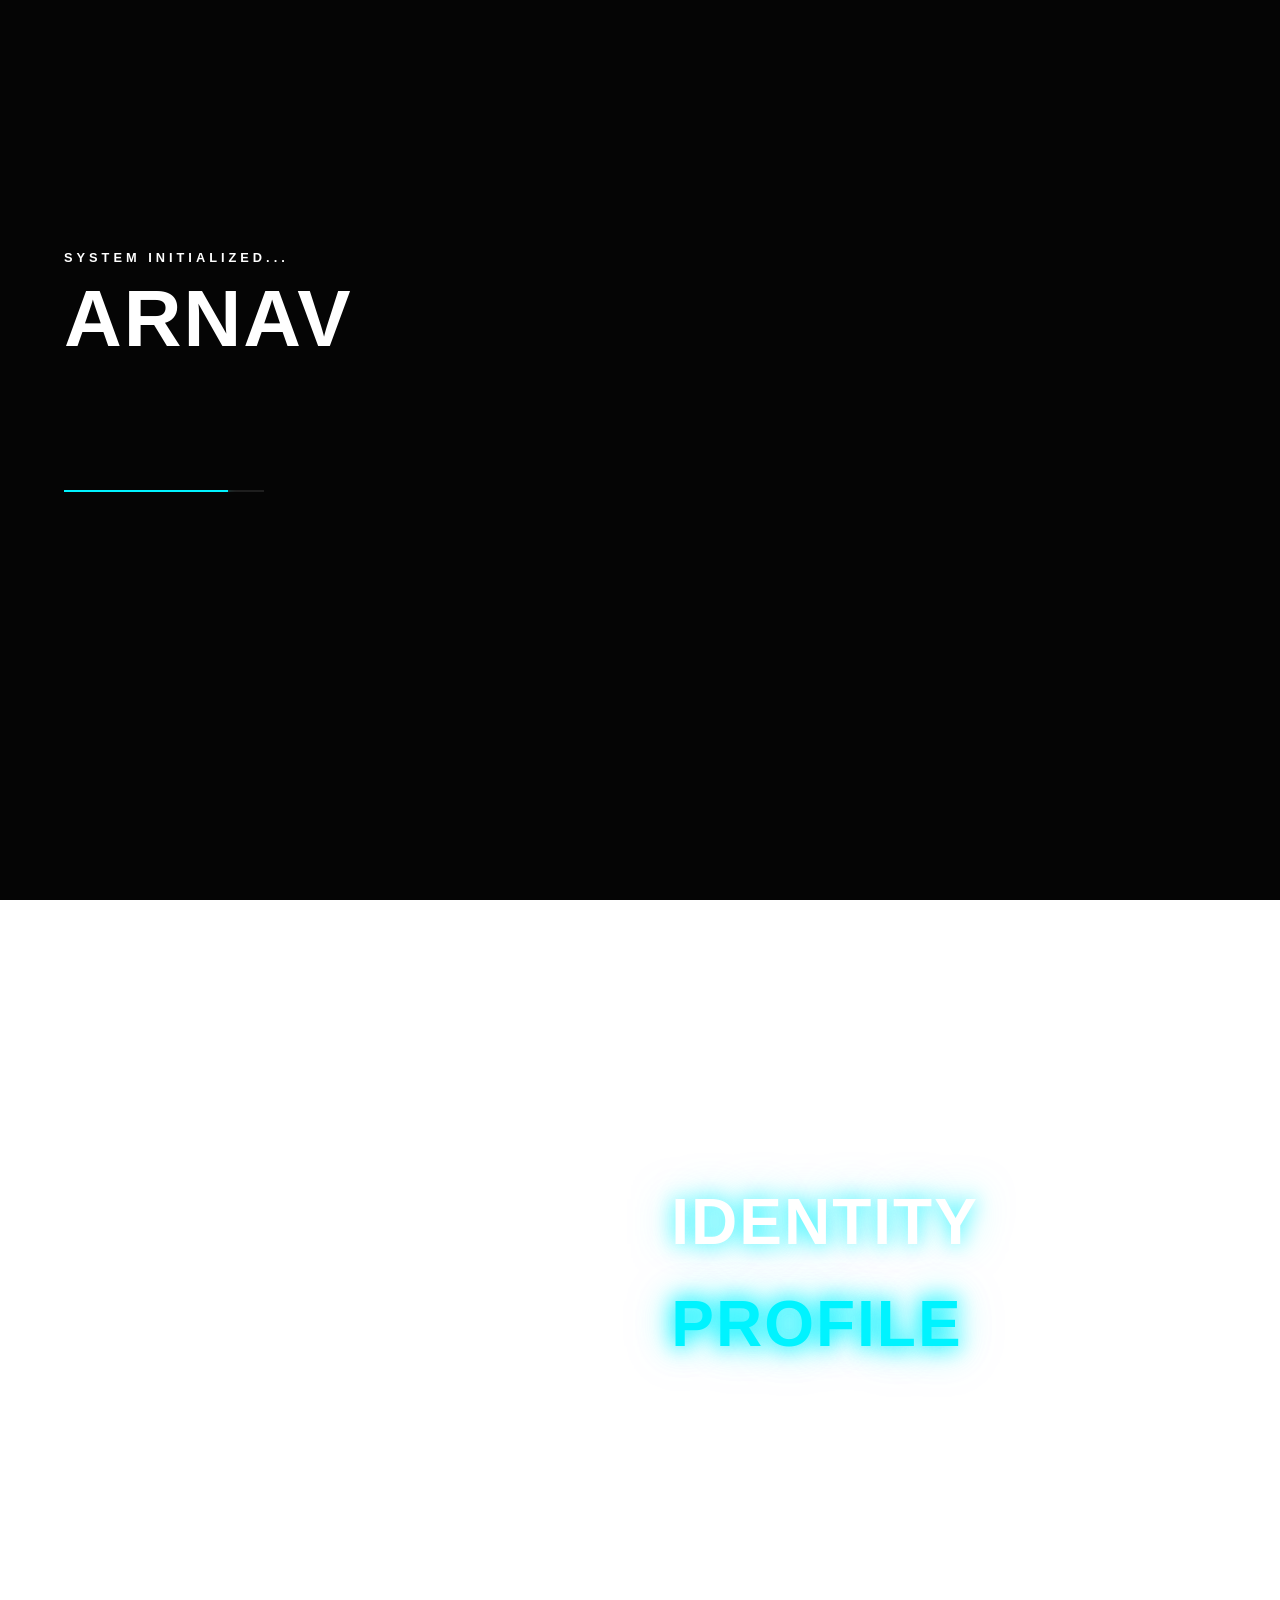
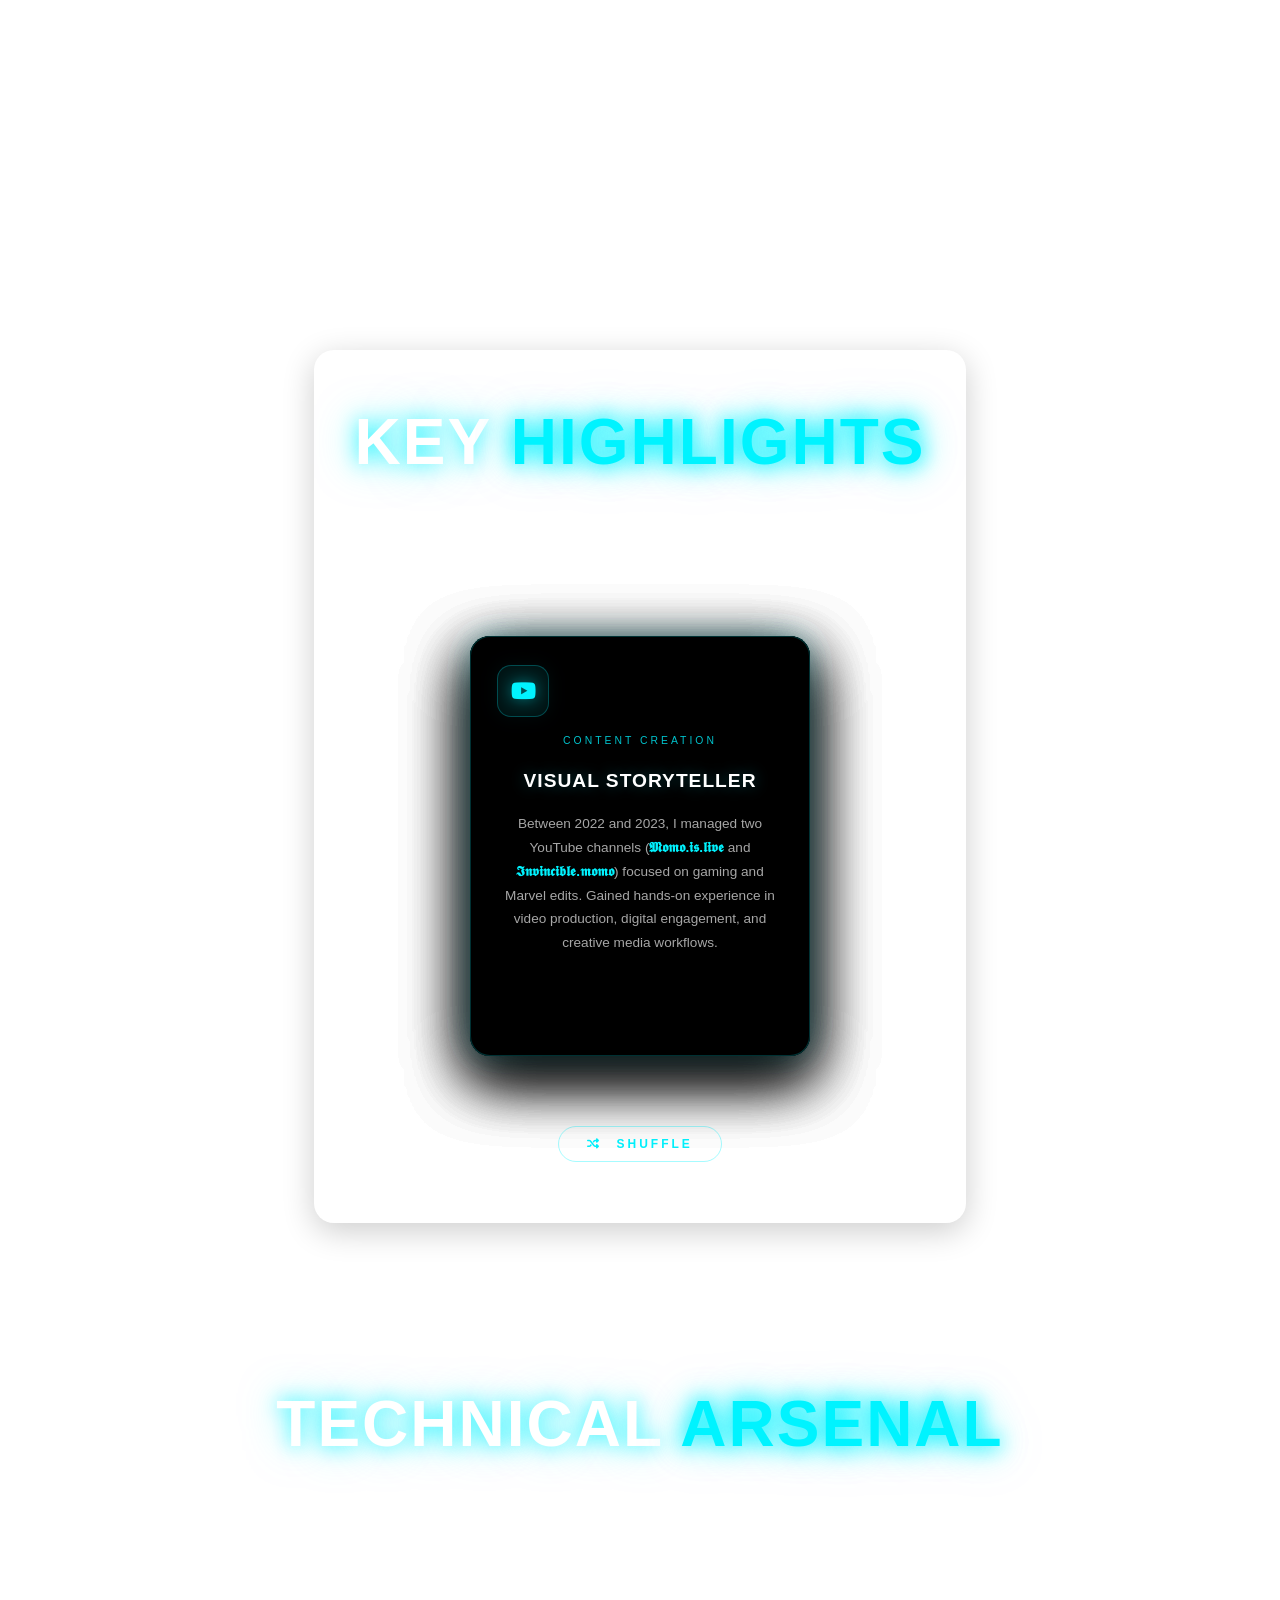
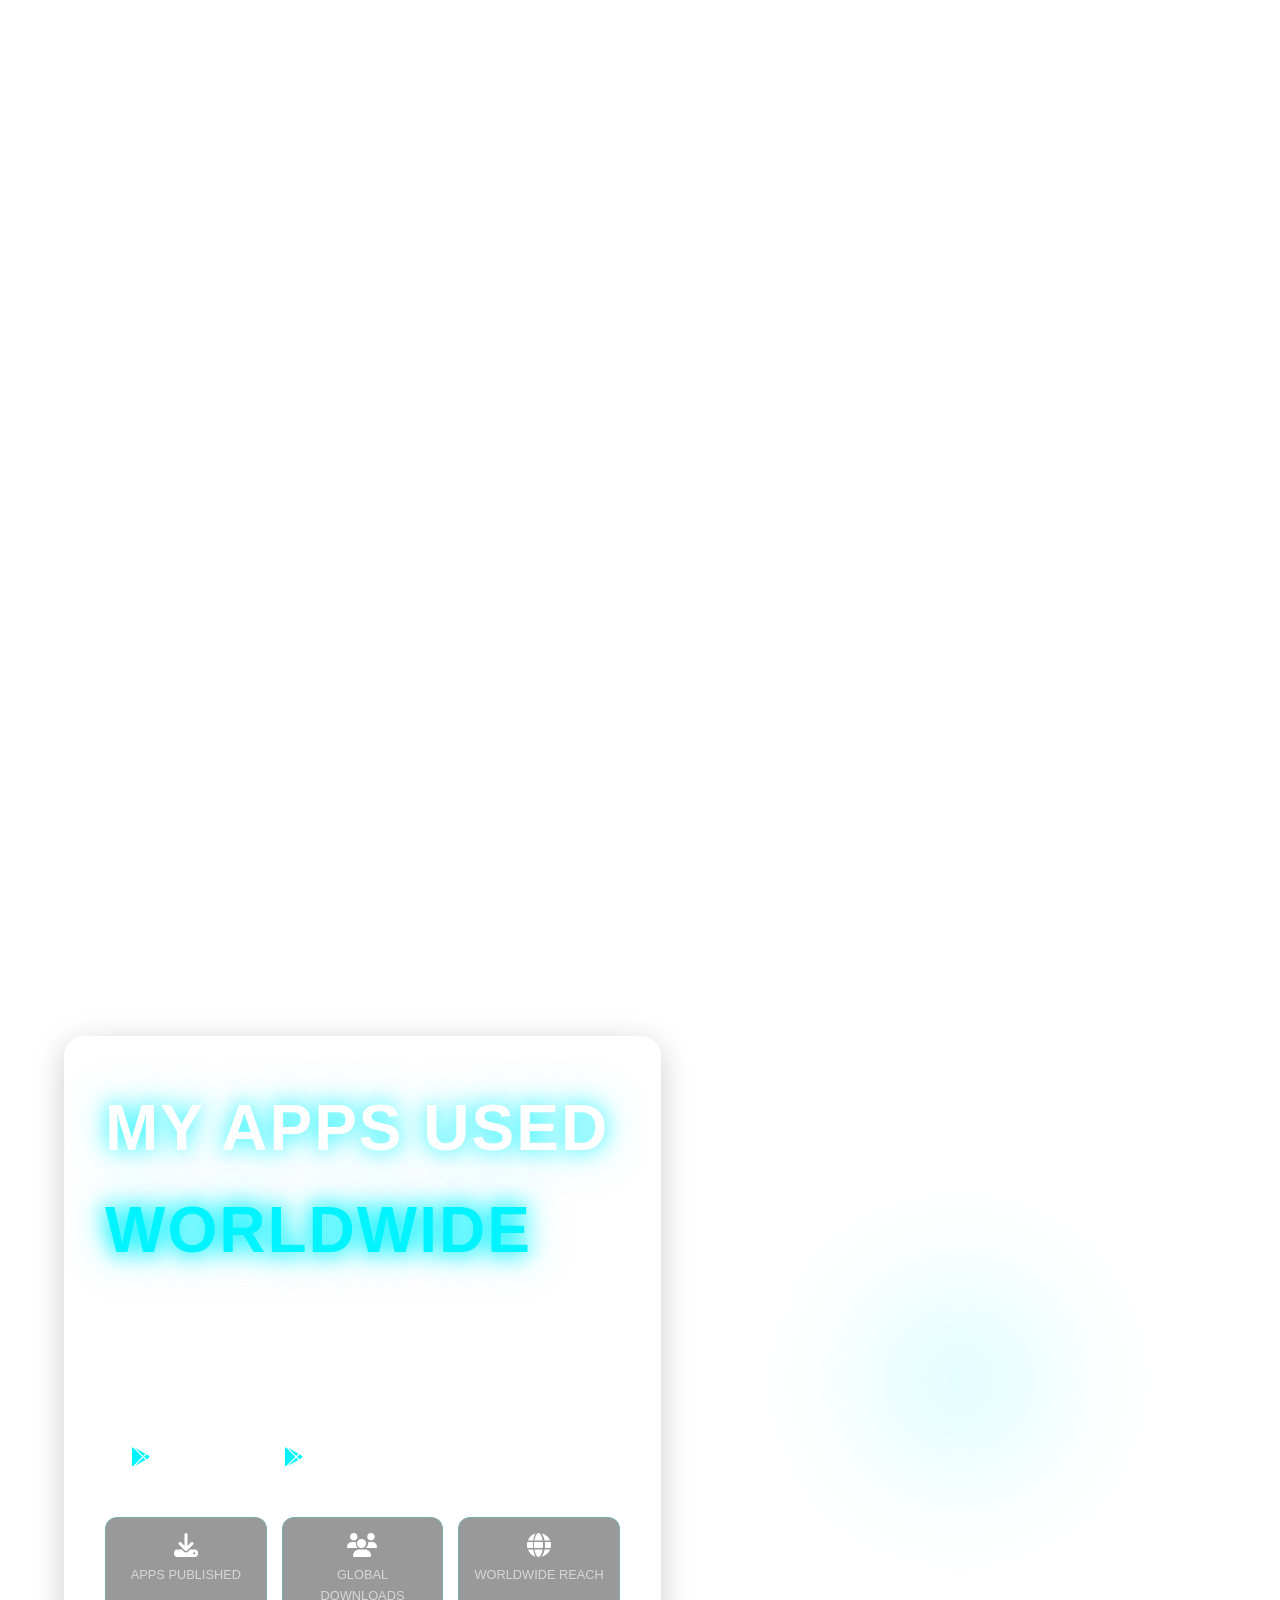
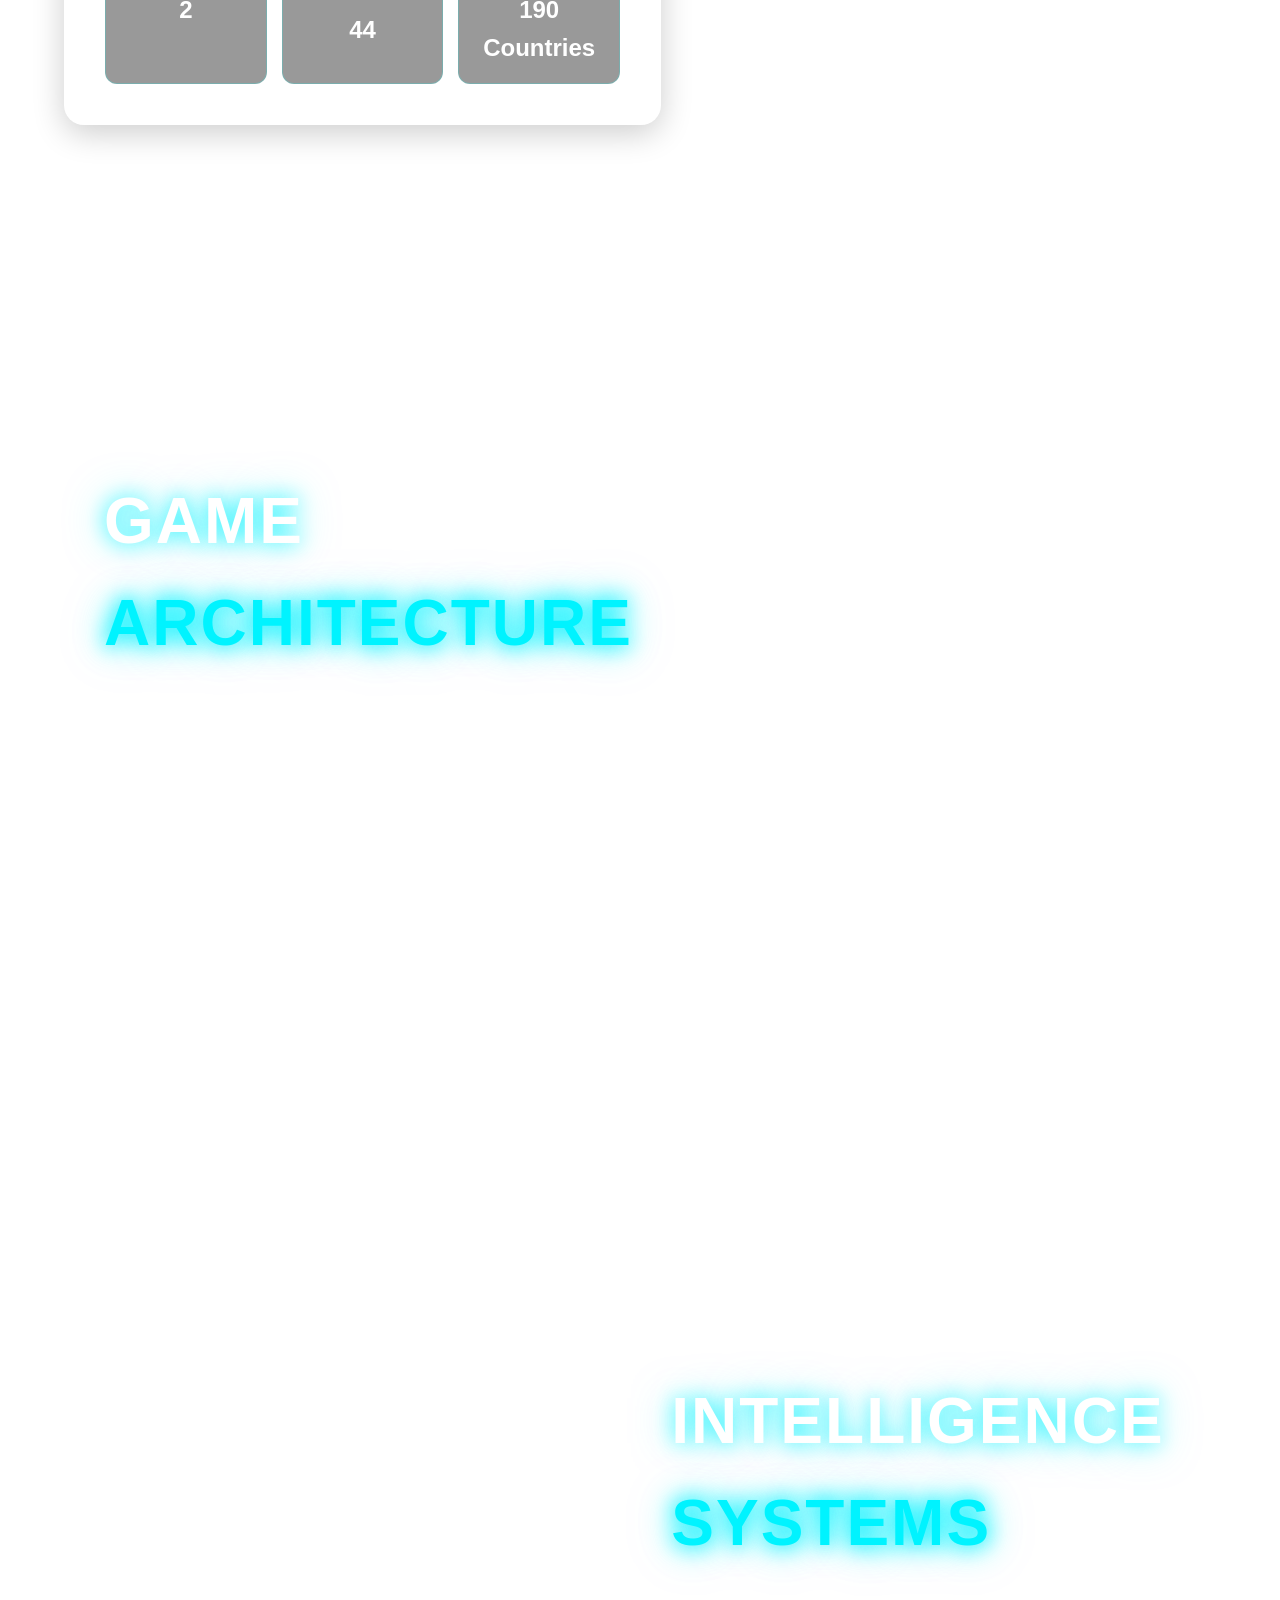
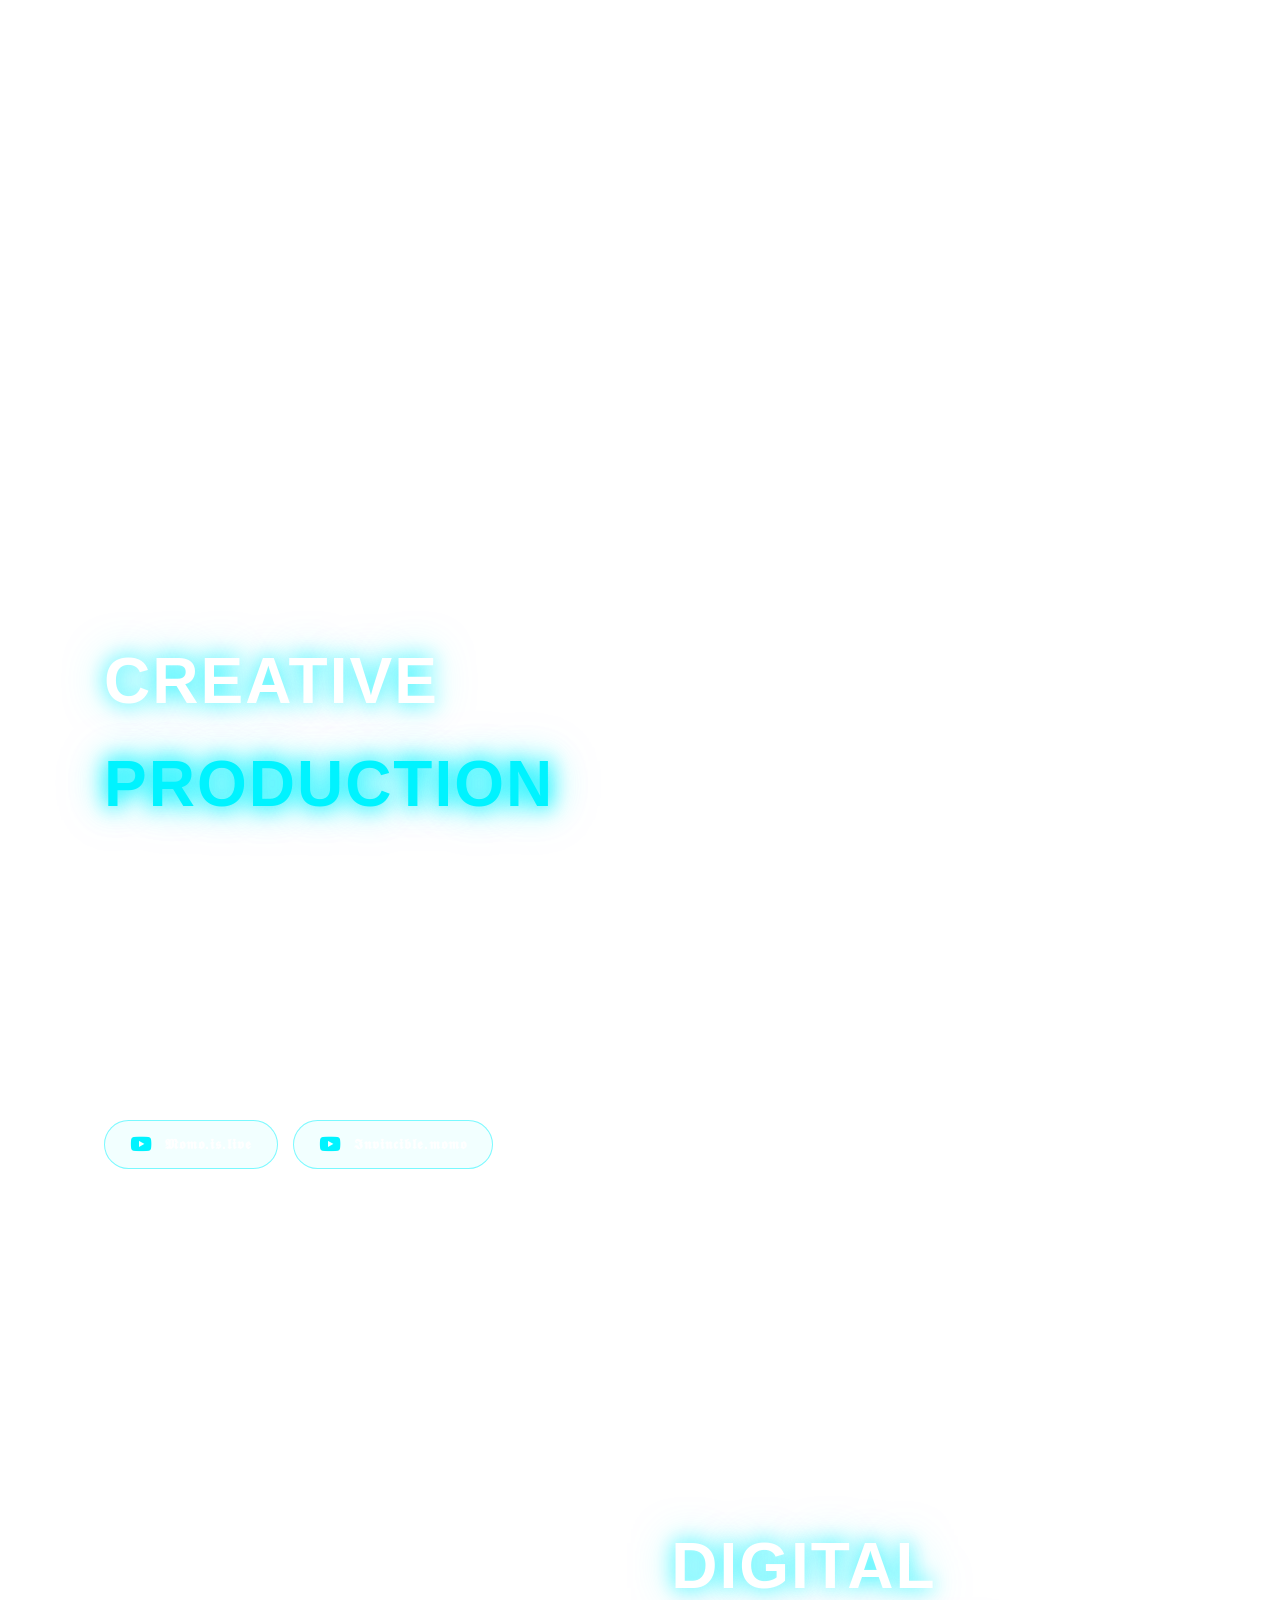
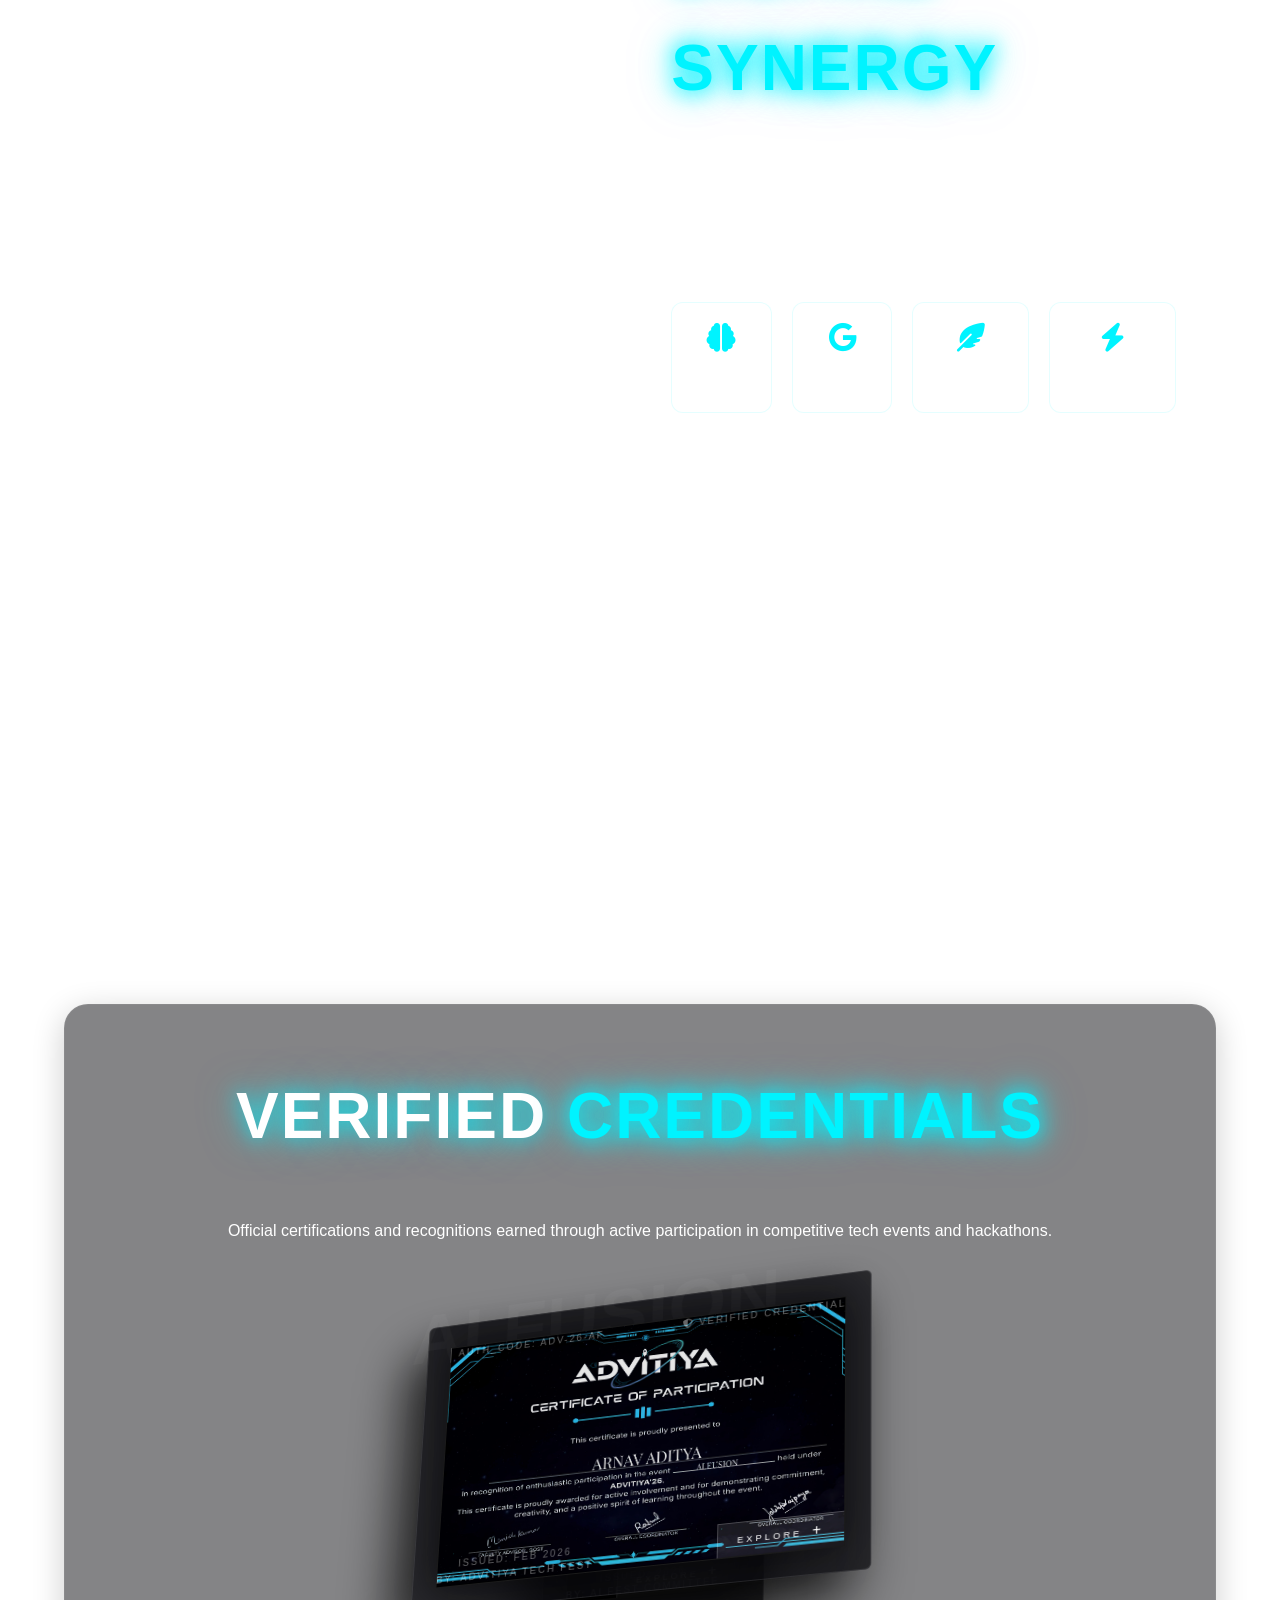
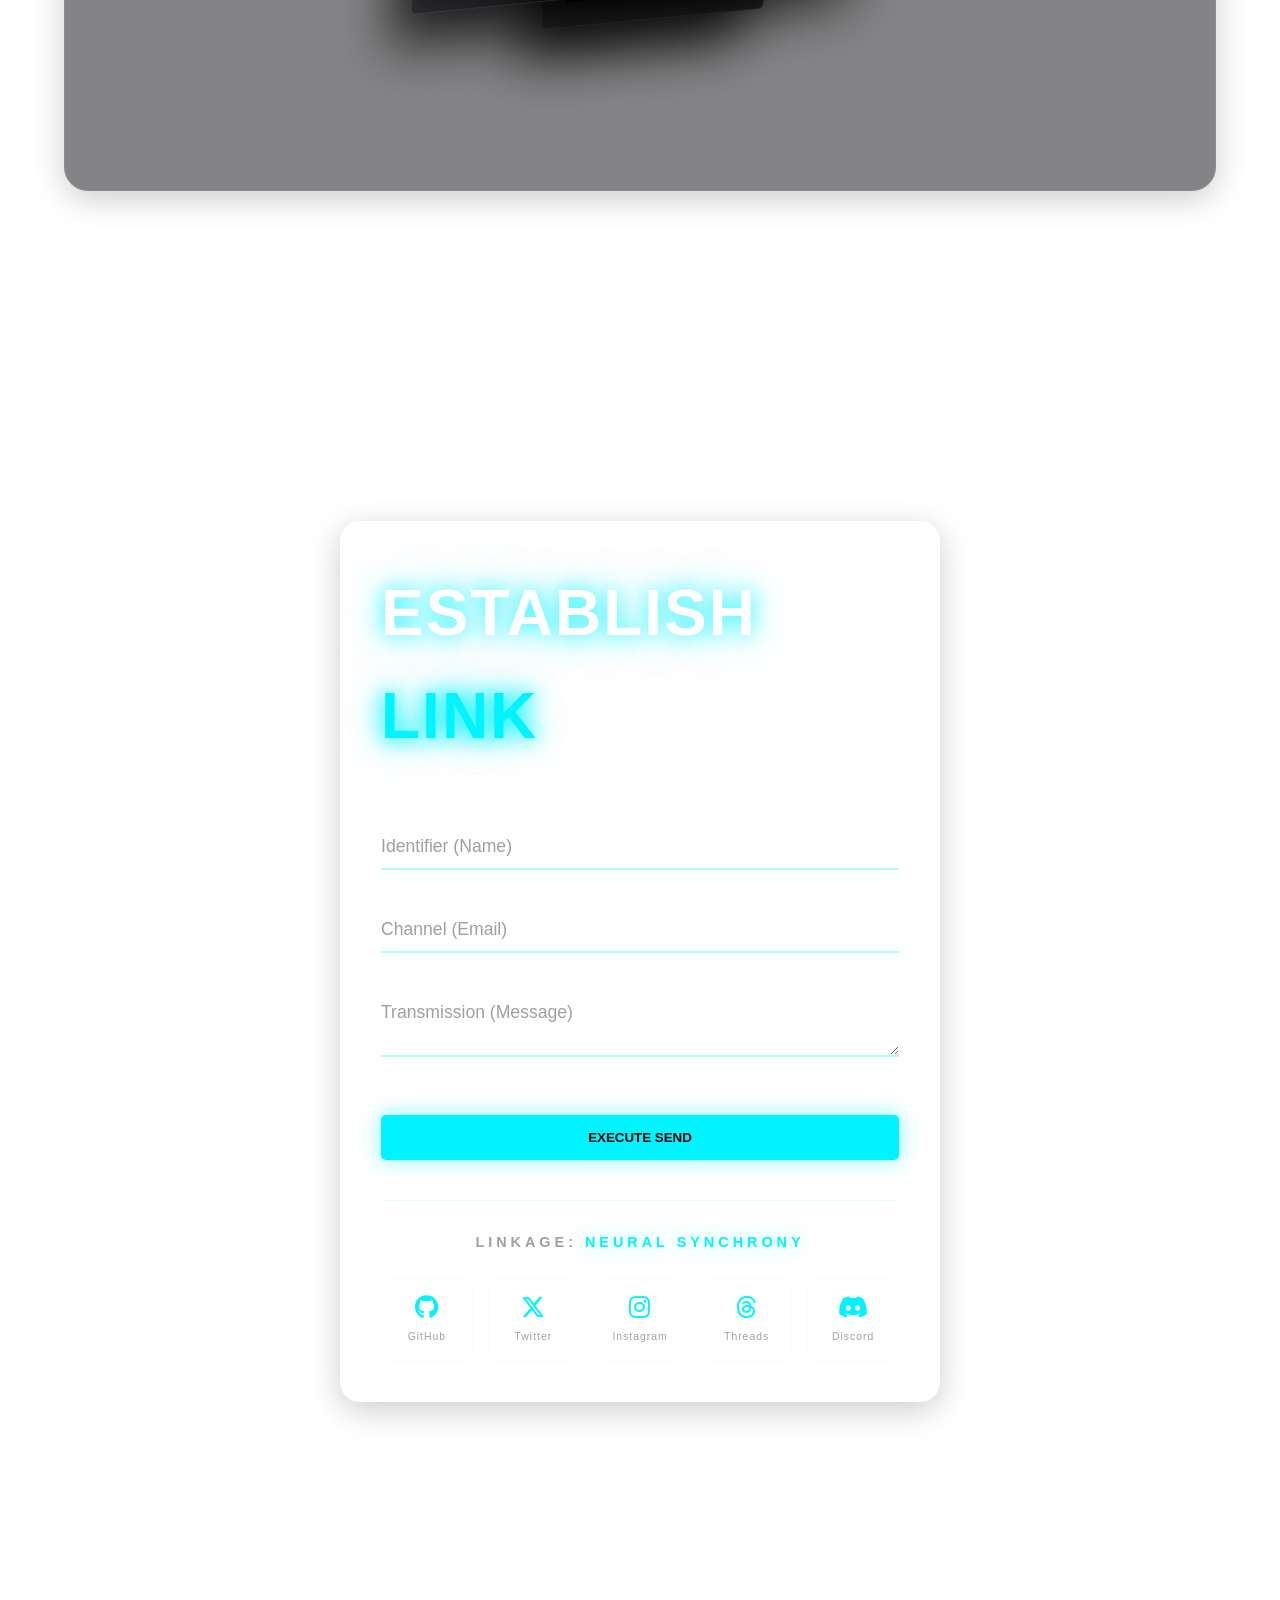
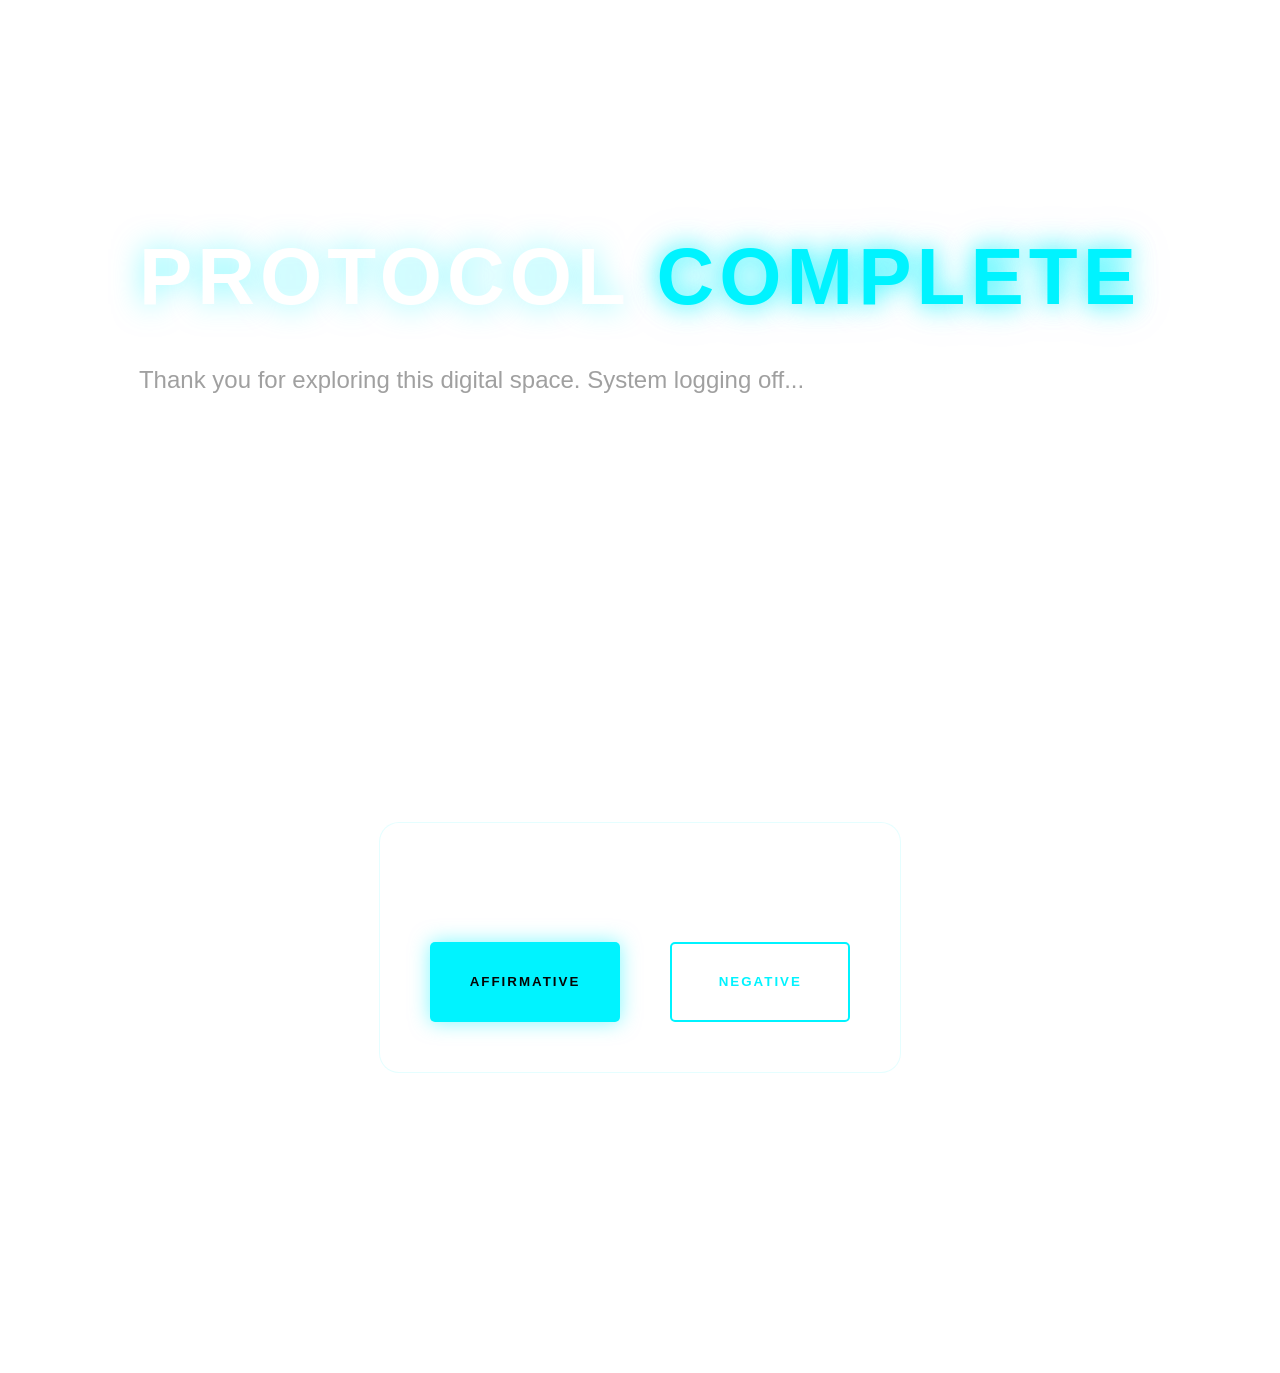
==== commit d98bc510: "Update index.html" ====
--- a/index.html
+++ b/index.html
@@ -14,7 +14,7 @@
     <!-- FontAwesome for Icons -->
     <link rel="stylesheet" href="https://cdnjs.cloudflare.com/ajax/libs/font-awesome/6.6.0/css/all.min.css">
     <!-- CSS -->
-    <link rel="stylesheet" href="assets/css/style.css">
+    <link rel="stylesheet" href="style.css">
 </head>
 
 <body>
@@ -58,7 +58,7 @@
                 <div class="card-face card-front">
                     <div class="card-content">
                         <div class="avatar-wrapper">
-                            <img src="assets/images/profile.jpg" alt="Arnav Aditya" class="avatar-img">
+                            <img src="profile.jpg" alt="Arnav Aditya" class="avatar-img">
                         </div>
                         <div class="card-header">
                             <h2>Arnav Aditya</h2>
@@ -473,8 +473,8 @@
                             </div>
 
                             <div class="cert-image-wrapper">
-                                <img src="assets/images/cert-ai-fusion.jpg" alt="Advitiya'26 AI Fusion Certificate"
-                                    class="cert-image" loading="lazy">
+                                <img src="cert-ai-fusion.jpg" alt="Advitiya'26 AI Fusion Certificate" class="cert-image"
+                                    loading="lazy">
 
                                 <!-- Minimal CTA Button (Bottom Right) -->
                                 <button class="cert-cta-minimal">
@@ -503,8 +503,8 @@
                             </div>
 
                             <div class="cert-image-wrapper">
-                                <img src="assets/images/cert-ai-fest.png" alt="AI Fest 2026 Certificate"
-                                    class="cert-image" loading="lazy">
+                                <img src="cert-ai-fest.png" alt="AI Fest 2026 Certificate" class="cert-image"
+                                    loading="lazy">
 
                                 <!-- Minimal CTA Button (Bottom Right) -->
                                 <button class="cert-cta-minimal">
@@ -808,7 +808,7 @@
         });
     </script>
 
-    <script src="assets/js/main.js"></script>
+    <script src="main.js"></script>
 </body>
 
-</html>+</html>
--- a/style.css
+++ b/style.css
@@ -0,0 +1,2774 @@
+:root {
+    --primary: #00f3ff;
+    --primary-glow: rgba(0, 243, 255, 0.5);
+    --secondary: #bc13fe;
+    --secondary-glow: rgba(188, 19, 254, 0.5);
+    --bg-dark: #050505;
+    /* Card glass: dark-tinted frost — visible over any bg when card is above sections */
+    --bg-card: rgba(8, 20, 35, 0.45);
+    --text-main: #ffffff;
+    --text-muted: #a0a0a0;
+    --glass: blur(20px);
+    --border: 1px solid rgba(255, 255, 255, 0.1);
+    --card-border: 1px solid rgba(0, 243, 255, 0.5);
+}
+
+
+/* Custom Scrollbar */
+::-webkit-scrollbar {
+    width: 10px;
+    height: 10px;
+}
+
+::-webkit-scrollbar-button,
+::-webkit-scrollbar-button:vertical,
+::-webkit-scrollbar-button:horizontal,
+::-webkit-scrollbar-button:start:decrement,
+::-webkit-scrollbar-button:end:increment,
+::-webkit-scrollbar-button:start:increment,
+::-webkit-scrollbar-button:end:decrement {
+    display: none !important;
+    width: 0px !important;
+    height: 0px !important;
+    background: transparent !important;
+}
+
+::-webkit-scrollbar-track {
+    background: var(--bg-dark);
+}
+
+::-webkit-scrollbar-thumb {
+    background: var(--primary);
+    border-radius: 10px;
+    border: 3px solid var(--bg-dark);
+    /* Floating effect */
+    box-shadow: 0 0 15px var(--primary-glow);
+    animation: scroll-pulse 4s infinite ease-in-out;
+}
+
+@keyframes scroll-pulse {
+    0% {
+        background: var(--primary);
+        box-shadow: 0 0 5px var(--primary-glow);
+    }
+
+    50% {
+        background: #fff;
+        box-shadow: 0 0 20px var(--primary);
+    }
+
+    100% {
+        background: var(--primary);
+        box-shadow: 0 0 5px var(--primary-glow);
+    }
+}
+
+::-webkit-scrollbar-thumb:hover {
+    background: #fff;
+    box-shadow: 0 0 25px var(--primary);
+}
+
+::-webkit-scrollbar-corner {
+    background: transparent;
+}
+
+/* Firefox compatibility */
+* {
+    scrollbar-width: thin;
+    scrollbar-color: var(--primary) var(--bg-dark);
+}
+
+
+/* Preloader & Glitch Effect */
+#preloader {
+    position: fixed;
+    top: 0;
+    left: 0;
+    width: 100%;
+    height: 100%;
+    background: var(--bg-dark);
+    z-index: 500;
+    /* Behind main content but above background particles */
+    display: flex;
+    align-items: center;
+    justify-content: center;
+    transition: opacity 1s ease-out;
+}
+
+#content-sections {
+    position: relative;
+    z-index: 1000;
+    opacity: 1 !important;
+}
+
+#hero .hero-text {
+    z-index: 10000 !important;
+    position: relative;
+    opacity: 1 !important;
+    visibility: visible !important;
+}
+
+.typing-container {
+    opacity: 1 !important;
+    visibility: visible !important;
+    margin-bottom: 20px;
+}
+
+.typing-container h1,
+.typing-container h3 {
+    opacity: 1 !important;
+    visibility: visible !important;
+    color: #ffffff !important;
+}
+
+#intro-bar {
+    width: 200px;
+    margin-top: 15px;
+}
+
+#hero-name {
+    font-family: 'Orbitron', sans-serif;
+    font-size: 5rem;
+    font-weight: 900;
+    color: #fff;
+    margin-bottom: 20px;
+    line-height: 1;
+    min-height: 2.2em;
+    position: relative;
+    max-width: 650px;
+}
+
+#hero-name .highlight {
+    color: var(--primary);
+    text-shadow: 0 0 15px var(--primary-glow);
+}
+
+.loader-status {
+    font-family: 'Rajdhani', sans-serif;
+    color: var(--text-muted);
+    font-size: 0.9rem;
+    letter-spacing: 4px;
+    text-transform: uppercase;
+    margin-bottom: 10px;
+}
+
+.glitch {
+    position: relative;
+    display: inline-block;
+}
+
+.glitch::before,
+.glitch::after {
+    display: none;
+    content: "Arnav\a Aditya";
+    white-space: pre;
+    position: absolute;
+    top: 0;
+    left: 0;
+    width: 100%;
+    height: 100%;
+    background: transparent;
+    z-index: -1;
+}
+
+.glitch.active::before {
+    display: block;
+    left: 4px;
+    text-shadow: -3px 0 var(--primary);
+    clip: rect(0, 900px, 100px, 0);
+    animation: glitch-anim 4s infinite linear alternate-reverse;
+}
+
+.glitch.active::after {
+    display: block;
+    left: -4px;
+    text-shadow: -3px 0 var(--secondary);
+    clip: rect(100px, 900px, 200px, 0);
+    animation: glitch-anim2 4s infinite linear alternate-reverse;
+}
+
+@keyframes glitch-anim {
+    0% {
+        clip: rect(10px, 9999px, 40px, 0);
+    }
+
+    20% {
+        clip: rect(60px, 9999px, 80px, 0);
+    }
+
+    40% {
+        clip: rect(100px, 9999px, 140px, 0);
+    }
+
+    60% {
+        clip: rect(20px, 9999px, 160px, 0);
+    }
+
+    80% {
+        clip: rect(80px, 9999px, 100px, 0);
+    }
+
+    100% {
+        clip: rect(0, 9999px, 200px, 0);
+    }
+}
+
+@keyframes glitch-anim2 {
+    0% {
+        clip: rect(0, 9999px, 200px, 0);
+    }
+
+    20% {
+        clip: rect(100px, 9999px, 120px, 0);
+    }
+
+    40% {
+        clip: rect(30px, 9999px, 50px, 0);
+    }
+
+    60% {
+        clip: rect(140px, 9999px, 180px, 0);
+    }
+
+    80% {
+        clip: rect(10px, 9999px, 60px, 0);
+    }
+
+    100% {
+        clip: rect(50px, 9999px, 150px, 0);
+    }
+}
+
+.loader-bar-container {
+    width: 200px;
+    height: 2px;
+    background: rgba(255, 255, 255, 0.1);
+    margin: 20px 0;
+    position: relative;
+    overflow: hidden;
+}
+
+.loader-bar {
+    width: 0%;
+    height: 100%;
+    background: var(--primary);
+    box-shadow: 0 0 10px var(--primary);
+    transition: width 0.3s ease;
+}
+
+.loader-status {
+    font-family: 'Rajdhani', sans-serif;
+    color: var(--text-muted);
+    font-size: 0.8rem;
+    letter-spacing: 4px;
+    text-transform: uppercase;
+}
+
+.content-hidden {
+    opacity: 0;
+    transition: opacity 1.5s ease;
+}
+
+.content-show {
+    opacity: 1;
+}
+
+* {
+    margin: 0;
+    padding: 0;
+    box-sizing: border-box;
+}
+
+html,
+body {
+    background-color: transparent;
+}
+
+body {
+    font-family: 'Rajdhani', sans-serif;
+    color: var(--text-main);
+    overflow-x: hidden;
+    line-height: 1.6;
+}
+
+#bg-canvas {
+    position: fixed;
+    top: 0;
+    left: 0;
+    width: 100%;
+    height: 100%;
+    z-index: -3;
+    /* Lowest layer */
+    background: transparent;
+}
+
+/* Typography */
+h1,
+h2,
+h3 {
+    font-family: 'Orbitron', sans-serif;
+    text-transform: uppercase;
+    letter-spacing: 2px;
+}
+
+.section-title {
+    font-size: 4rem;
+    /* Larger */
+    color: #ffffff !important;
+    margin-bottom: 50px;
+    text-shadow: 0 0 20px rgba(0, 243, 255, 0.8), 0 0 40px var(--primary-glow);
+    position: relative;
+    z-index: 1000;
+    /* Ensure it's on top of everything except maybe the most important UI */
+    font-weight: 800;
+    transition: all 0.5s ease;
+}
+
+.highlight {
+    color: var(--primary);
+    filter: drop-shadow(0 0 10px var(--primary-glow));
+}
+
+/* Navigation & UI */
+nav {
+    position: fixed;
+    top: 0;
+    left: 0;
+    width: 100%;
+    height: 80px;
+    /* Explicit height */
+    padding: 0 5%;
+    display: flex;
+    justify-content: space-between;
+    align-items: center;
+    z-index: 10001 !important;
+    background: rgba(10, 10, 10, 0.5) !important;
+    backdrop-filter: blur(40px) saturate(250%) !important;
+    -webkit-backdrop-filter: blur(40px) saturate(250%) !important;
+    transform: translateZ(0);
+    /* Force GPU */
+    border-bottom: 1px solid rgba(0, 243, 255, 0.2) !important;
+}
+
+.logo {
+    font-family: 'Orbitron', sans-serif;
+    font-size: 1.5rem;
+    font-weight: 900;
+    letter-spacing: 2px;
+    color: #fff;
+    text-transform: uppercase;
+}
+
+.dot-dev {
+    color: var(--primary);
+    /* Cyan tint */
+}
+
+.nav-links {
+    display: flex;
+    gap: 30px;
+    list-style: none;
+    margin: 0;
+    padding: 0;
+}
+
+.nav-links li {
+    display: inline-block;
+}
+
+.nav-links a {
+    text-decoration: none;
+    color: rgba(255, 255, 255, 0.7);
+    font-family: 'Orbitron', sans-serif;
+    font-size: 0.8rem;
+    letter-spacing: 1px;
+    transition: 0.3s;
+    text-transform: uppercase;
+}
+
+/* Skills Badges Styling */
+.hero-text,
+.about-content,
+.skills-content,
+.projects-list,
+.text-block,
+.contact-card,
+.feedback-container {
+    z-index: 5;
+    pointer-events: auto;
+    /* Ensure buttons are clickable */
+}
+
+.skills-badges {
+    display: flex;
+    flex-wrap: wrap;
+    gap: 15px;
+    margin-top: 30px;
+}
+
+/* Updated Skill Badge for Higher Visibility */
+.skill-badge {
+    background: rgba(0, 243, 255, 0.08);
+    /* More opaque */
+    backdrop-filter: blur(15px);
+    /* Skills Neural Network */
+}
+
+.skills-network-container {
+    grid-template-columns: 1fr !important;
+    /* Full width for the network */
+}
+
+#skills-title {
+    text-align: center;
+    width: 100%;
+    display: block;
+    margin-bottom: 60px;
+    z-index: 1001;
+    /* Higher than master card */
+}
+
+#skills {
+    min-height: 1000px !important;
+    /* Reduced from 1400px to avoid too much space */
+    display: flex;
+    flex-direction: column;
+    justify-content: flex-start;
+    padding-top: 100px;
+}
+
+#skills-network {
+    position: relative;
+    width: 100%;
+    height: 900px;
+    /* Reduced from 1100px */
+    margin-top: 20px;
+    display: flex;
+    justify-content: center;
+    align-items: center;
+    overflow: visible;
+}
+
+#network-svg,
+.skill-node {
+    visibility: hidden;
+    /* Prevent 0,0 ghosting glitch */
+}
+
+.skill-node#node-data {
+    border-color: var(--primary);
+    box-shadow: 0 0 30px var(--primary-glow);
+    background: #000000 !important;
+    /* Solid opaque background */
+}
+
+.skill-node#node-data i {
+    font-size: 2.2rem;
+}
+
+.deployment-links {
+    margin-top: 30px;
+    display: flex;
+    gap: 20px;
+    flex-wrap: wrap;
+}
+
+.play-store-btn {
+    display: flex;
+    align-items: center;
+    gap: 12px;
+    background: rgba(0, 243, 255, 0.05);
+    border: 1px solid var(--primary-glow);
+    padding: 12px 25px;
+    border-radius: 50px;
+    color: #fff;
+    text-decoration: none;
+    font-family: 'Orbitron', sans-serif;
+    font-size: 0.9rem;
+    font-weight: 600;
+    transition: all 0.4s cubic-bezier(0.175, 0.885, 0.32, 1.275);
+    text-transform: uppercase;
+    letter-spacing: 1px;
+}
+
+.play-store-btn i {
+    font-size: 1.2rem;
+    color: var(--primary);
+}
+
+.play-store-btn:hover {
+    background: var(--primary-glow);
+    transform: translateY(-5px) scale(1.05);
+    box-shadow: 0 0 20px var(--primary-glow);
+    border-color: #fff;
+}
+
+.play-store-btn.secondary {
+    border-color: var(--secondary-glow);
+}
+
+.play-store-btn.secondary i {
+    color: var(--secondary);
+}
+
+.play-store-btn.secondary:hover {
+    background: var(--secondary-glow);
+    box-shadow: 0 0 20px var(--secondary-glow);
+}
+
+#network-svg {
+    position: absolute;
+    top: 0;
+    left: 0;
+    width: 100%;
+    height: 100%;
+    z-index: 1;
+    pointer-events: none;
+}
+
+.network-line {
+    fill: none;
+    stroke: rgba(0, 243, 255, 0.15);
+    stroke-width: 1.5;
+    transition: 0.3s;
+}
+
+.network-line.active {
+    stroke: var(--primary);
+    stroke-width: 3;
+    filter: drop-shadow(0 0 8px var(--primary-glow));
+}
+
+.data-pulse {
+    fill: var(--primary);
+    filter: drop-shadow(0 0 5px var(--primary-glow));
+}
+
+.skill-node {
+    position: absolute;
+    width: 100px;
+    height: 100px;
+    background: #000000 !important;
+    /* Solid opaque background */
+    border: 2px solid rgba(0, 243, 255, 0.3);
+    border-radius: 50%;
+    display: flex;
+    flex-direction: column;
+    justify-content: center;
+    align-items: center;
+    gap: 8px;
+    z-index: 10;
+    /* Increased z-index */
+    cursor: pointer;
+    pointer-events: auto !important;
+    transition: all 0.4s cubic-bezier(0.175, 0.885, 0.32, 1.275);
+    box-shadow: 0 0 20px rgba(0, 0, 0, 0.5);
+}
+
+.skill-node i {
+    font-size: 1.8rem;
+    color: var(--primary);
+    filter: drop-shadow(0 0 5px var(--primary-glow));
+    transition: 0.3s;
+}
+
+.skill-node span {
+    font-size: 0.7rem;
+    font-weight: 700;
+    text-transform: uppercase;
+    text-align: center;
+    color: var(--text-muted);
+    font-family: 'Orbitron', sans-serif;
+    transition: 0.3s;
+}
+
+.skill-node:hover,
+.skill-node.active {
+    border-color: var(--primary);
+    transform: scale(1.2);
+    box-shadow: 0 0 30px var(--primary-glow);
+    background: #000000 !important;
+    /* Solid opaque background on hover */
+}
+
+.skill-node:hover i,
+.skill-node.active i {
+    color: #fff;
+    filter: drop-shadow(0 0 10px var(--primary-glow));
+}
+
+.skill-node:hover span,
+.skill-node.active span {
+    color: #fff;
+}
+
+.nav-links a {
+    text-decoration: none;
+    font-size: 0.9rem;
+    font-weight: 700;
+    letter-spacing: 1px;
+    text-transform: uppercase;
+    transition: 0.3s;
+}
+
+.nav-links a:hover {
+    color: var(--primary);
+    text-shadow: 0 0 10px var(--primary-glow);
+}
+
+/* Sections */
+.panel {
+    min-height: 100vh;
+    /* Changed from fixed height */
+    width: 100%;
+    display: flex;
+    align-items: center;
+    justify-content: center;
+    padding: 150px 10% 100px 10%;
+    /* Increased vertical padding */
+    position: relative;
+    overflow: visible;
+    /* Changed from hidden */
+}
+
+.skills-content {
+    width: 100%;
+    z-index: 100;
+    overflow: visible;
+}
+
+.container {
+    width: 100%;
+    max-width: 1400px;
+}
+
+.section-shield {
+    position: relative !important;
+    z-index: 100 !important;
+    background: transparent !important;
+    /* One-way transparency: background is visible, but card is hidden by GSAP sync */
+}
+
+/* Master Card Styles */
+/* ── Fixed Slot Layer ───────────────────────────────────────────────────────
+   The container is a raw fixed overlay — no flex centering — so it doesn't
+   fight GSAP position transforms. The card is positioned via its own
+   left/top values (percentages) with translate(-50%,-50%) for self-centering.
+   GSAP only drives the card's left/top/rotationX/Y/Z/scale — never competes
+   with the container's own alignment logic.
+   ────────────────────────────────────────────────────────────────────────── */
+#master-card-container {
+    position: fixed;
+    top: 0;
+    left: 0;
+    width: 100%;
+    height: 100vh;
+    /* Sit ABOVE all section content (z-index:1000) so that backdrop-filter
+       actually blurs real visible elements — text, glows, backgrounds.
+       pointer-events:none keeps all section clicks working normally. */
+    z-index: 1050;
+    pointer-events: none;
+}
+
+#master-card-pivot {
+    position: absolute;
+    /* Slot set via GSAP — these are fallback coordinates */
+    left: 75%;
+    top: 50%;
+    transform: translate(-50%, -50%);
+    width: 400px;
+    height: 520px;
+    will-change: left, top, opacity, transform;
+    pointer-events: auto;
+    /* Re-enable clicks on the card despite container being passthrough */
+    /* CRITICAL: Perspective makes 3D rotations visible */
+    perspective: 1000px;
+    perspective-origin: center center;
+}
+
+#master-card {
+    position: absolute;
+    top: 0;
+    left: 0;
+    width: 100%;
+    height: 100%;
+    z-index: 2;
+    /* Content on top of glass */
+    background: transparent;
+    border: none;
+    pointer-events: auto;
+    /* Explicitly clickable */
+    cursor: pointer;
+}
+
+
+.contact-card {
+    width: 600px;
+    padding: 60px 50px;
+    /* Adjusted padding */
+    background: rgba(255, 255, 255, 0.03);
+    backdrop-filter: blur(20px);
+    border: 1px solid rgba(255, 255, 255, 0.1);
+    border-radius: 30px;
+    display: flex;
+    flex-direction: column;
+    height: auto;
+    margin-bottom: 50px;
+}
+
+#contact-form {
+    display: flex;
+    flex-direction: column;
+    gap: 30px;
+}
+
+.input-group {
+    position: relative;
+    width: 100%;
+}
+
+.input-group input,
+.input-group textarea {
+    width: 100%;
+    padding: 15px 0;
+    font-size: 1.1rem;
+    color: #fff;
+    background: transparent;
+    border: none;
+    border-bottom: 2px solid rgba(0, 243, 255, 0.3);
+    outline: none;
+    transition: 0.3s;
+    font-family: 'Rajdhani', sans-serif;
+}
+
+.input-group label {
+    position: absolute;
+    top: 15px;
+    left: 0;
+    font-size: 1.1rem;
+    color: var(--text-muted);
+    pointer-events: none;
+    transition: 0.3s;
+}
+
+.input-group input:focus~label,
+.input-group input:valid~label,
+.input-group textarea:focus~label,
+.input-group textarea:valid~label {
+    top: -15px;
+    font-size: 0.8rem;
+    color: var(--primary);
+    text-transform: uppercase;
+    letter-spacing: 1px;
+}
+
+.input-group input:focus,
+.input-group textarea:focus {
+    border-bottom: 2px solid var(--primary);
+    box-shadow: 0 10px 10px -10px var(--primary-glow);
+}
+
+.g-btn {
+    margin-top: 20px;
+    cursor: pointer;
+    border: none;
+}
+
+.social-links {
+    display: flex;
+    gap: 25px;
+    margin-top: 40px;
+    justify-content: center;
+}
+
+.social-links a {
+    color: var(--text-muted);
+    font-size: 1.8rem;
+    transition: 0.3s;
+}
+
+.social-links a:hover {
+    color: var(--primary);
+    transform: translateY(-5px);
+    text-shadow: 0 0 15px var(--primary-glow);
+}
+
+.holo-card {
+    width: 400px;
+    height: 520px;
+    padding: 35px;
+    border-radius: 20px;
+    pointer-events: auto;
+    cursor: pointer;
+    position: relative;
+    /* THE UNIFIED VISION: Matches Key Highlights glass style */
+    background: rgba(0, 0, 0, 0.81);
+    backdrop-filter: blur(18px);
+    -webkit-backdrop-filter: blur(18px);
+    border: 1.5px solid rgba(0, 243, 255, 0.3);
+    box-shadow:
+        0 0 40px rgba(0, 243, 255, 0.15),
+        0 20px 70px rgba(0, 0, 0, 0.7);
+    display: flex;
+    flex-direction: column;
+    justify-content: center;
+}
+
+.glass-panel {
+    background: rgba(255, 255, 255, 0.03);
+    backdrop-filter: blur(10px);
+    -webkit-backdrop-filter: blur(10px);
+    border: 1px solid rgba(255, 255, 255, 0.1);
+    border-radius: 20px;
+    padding: 40px;
+    box-shadow: 0 8px 32px rgba(0, 0, 0, 0.2);
+}
+
+/* Remove section panels where the Master Card is the main visual */
+#about .glass-panel,
+#game-dev .glass-panel,
+#ai-dev .glass-panel,
+#content-creation .glass-panel,
+#dev-intel .glass-panel {
+    background: transparent !important;
+    backdrop-filter: none !important;
+    -webkit-backdrop-filter: none !important;
+    border: none !important;
+    box-shadow: none !important;
+}
+
+.holo-card:hover .card-glow {
+    box-shadow: 0 0 50px var(--primary-glow);
+    filter: brightness(1.2);
+}
+
+.card-face {
+    position: absolute;
+    top: 0;
+    left: 0;
+    width: 100%;
+    height: 100%;
+    border-radius: 20px;
+    /* Transparent — #card-glass behind provides the frost/glass look */
+    background: transparent;
+    border: none;
+    box-shadow: none;
+    padding: 40px;
+    display: flex;
+    flex-direction: column;
+    will-change: transform;
+}
+
+.card-front {
+    z-index: 2;
+    display: flex;
+}
+
+.card-back {
+    display: none;
+    flex-direction: column;
+    justify-content: center;
+    align-items: center;
+    text-align: center;
+    transform: rotateY(180deg);
+    /* 180° offset so it's readable when parent is flipped */
+}
+
+/* Curiosity Face (Just Curious) Styling */
+.curiosity-zone {
+    display: flex;
+    flex-direction: column;
+    align-items: center;
+    justify-content: center;
+    gap: 20px;
+    width: 100%;
+}
+
+.curiosity-icon {
+    font-size: 4rem;
+    color: var(--primary);
+    filter: drop-shadow(0 0 10px var(--primary-glow));
+    margin-bottom: 10px;
+}
+
+.curiosity-text {
+    font-size: 2.2rem;
+    font-weight: 900;
+    color: #fff;
+    text-transform: uppercase;
+    letter-spacing: 4px;
+    margin: 0;
+}
+
+.curiosity-bar {
+    width: 60px;
+    height: 4px;
+    background: linear-gradient(90deg, transparent, var(--primary), transparent);
+    box-shadow: 0 0 10px var(--primary-glow);
+    border-radius: 2px;
+}
+
+.curiosity-sub {
+    font-size: 0.8rem;
+    color: rgba(255, 255, 255, 0.4);
+    letter-spacing: 2px;
+    text-transform: uppercase;
+    margin-top: 10px;
+}
+
+/* .card-glow — REMOVED (using #card-glass borders instead to avoid ghosting) */
+
+.avatar-wrapper {
+    width: 130px;
+    height: 130px;
+    margin: 0 auto 30px;
+    border-radius: 50%;
+    border: 3px solid var(--primary);
+    overflow: hidden;
+    box-shadow: 0 0 20px var(--primary-glow);
+}
+
+.avatar-img {
+    width: 100%;
+    height: 100%;
+    object-fit: cover;
+    object-position: top;
+}
+
+.card-header {
+    text-align: center;
+    margin-bottom: 30px;
+}
+
+.card-header h2 {
+    font-size: 1.8rem;
+    margin-bottom: 5px;
+}
+
+.card-header .role {
+    color: var(--secondary);
+    font-size: 0.9rem;
+    font-weight: 700;
+}
+
+.stats-grid {
+    display: grid;
+    grid-template-columns: 1fr 1fr;
+    gap: 15px;
+}
+
+.stat-box {
+    background: rgba(255, 255, 255, 0.03);
+    padding: 15px;
+    border-radius: 12px;
+    border: 1px solid rgba(255, 255, 255, 0.05);
+    text-align: center;
+    backdrop-filter: blur(5px);
+}
+
+.stat-box span {
+    display: block;
+    font-size: 0.75rem;
+    color: var(--text-muted);
+    text-transform: uppercase;
+}
+
+.stat-box strong {
+    color: var(--primary);
+    font-size: 1.1rem;
+}
+
+.stat-box strong {
+    color: var(--primary);
+    font-size: 1.1rem;
+}
+
+/* Section Container Layouts */
+.panel {
+    display: flex;
+    align-items: center;
+    justify-content: center;
+    padding: 100px 5%;
+    /* Increased top padding to clear the 80px nav */
+    padding-top: 150px;
+    overflow: hidden;
+}
+
+.container {
+    width: 100%;
+    max-width: 1200px;
+    display: grid;
+    grid-template-columns: 1.2fr 1fr;
+    /* More space for content */
+    align-items: center;
+    gap: 80px;
+    z-index: 5;
+    pointer-events: none;
+}
+
+#highlights .container {
+    display: flex;
+    flex-direction: column;
+    justify-content: center;
+    align-items: center;
+    gap: 40px;
+    /* Adjust gap as needed */
+}
+
+.panel.content-right .container {
+    grid-template-columns: 1fr 1.2fr;
+}
+
+/* Ensure content goes to the correct column */
+.panel .container>* {
+    grid-column: 1;
+}
+
+.panel.content-right .container>* {
+    grid-column: 2;
+}
+
+/* Specific overrides for sections that need centering */
+#contact .container,
+#highlights .container,
+#certificates .container,
+#thank-you .container,
+#feedback-section .container {
+    display: flex;
+    flex-direction: column;
+    justify-content: center;
+    align-items: center;
+    grid-template-columns: none;
+}
+
+#contact .contact-card {
+    grid-column: auto !important;
+    width: 100%;
+    max-width: 600px;
+}
+
+#game-dev .text-block {
+    grid-column: 1 !important;
+}
+
+#dev-intel .text-block {
+    grid-column: 2 !important;
+}
+
+#ai-dev .text-block {
+    grid-column: 2 !important;
+}
+
+#contact .contact-card {
+    grid-column: 1 !important;
+}
+
+/* Master Card Fixed Container */
+#master-card-container {
+    position: fixed;
+    top: 50%;
+    left: 50%;
+    transform: translate(-50%, -50%);
+    width: 100vw;
+    height: 100vh;
+    display: flex;
+    align-items: center;
+    justify-content: center;
+    z-index: 10;
+    pointer-events: none;
+}
+
+/* Consolidate .holo-card definition - Redundant block removed */
+
+.stats-grid {
+    grid-template-columns: 1fr 1fr;
+    gap: 10px;
+}
+
+.stat-box {
+    padding: 10px;
+}
+
+.hero-text h1 {
+    font-size: 5rem;
+    line-height: 1;
+    margin-bottom: 30px;
+}
+
+.hero-text p {
+    font-size: 1.2rem;
+    color: var(--text-muted);
+    margin-bottom: 40px;
+}
+
+/* Buttons */
+.btn {
+    padding: 15px 40px;
+    border-radius: 5px;
+    font-family: 'Orbitron', sans-serif;
+    font-weight: 700;
+    text-decoration: none;
+    text-transform: uppercase;
+    transition: 0.4s;
+    display: inline-block;
+}
+
+.primary-btn {
+    background: var(--primary);
+    color: #000;
+    box-shadow: 0 0 20px var(--primary-glow);
+}
+
+.primary-btn:hover {
+    background: #fff;
+    box-shadow: 0 0 30px #fff;
+}
+
+.secondary-btn {
+    border: 1px solid var(--primary);
+    color: var(--primary);
+    margin-left: 20px;
+}
+
+.secondary-btn:hover {
+    background: var(--primary-glow);
+    color: #fff;
+}
+
+/* Skill Detail Overlay Styles */
+#skill-detail-overlay {
+    position: absolute;
+    top: 50%;
+    left: 50%;
+    transform: translate(-50%, -50%);
+    width: 100%;
+    height: 100%;
+    pointer-events: none;
+    z-index: 2000;
+    display: flex;
+    align-items: center;
+    justify-content: center;
+    transition: opacity 0.5s ease;
+    background: transparent;
+}
+
+.skill-detail-hidden {
+    opacity: 0;
+    visibility: hidden;
+}
+
+.skill-detail-show {
+    opacity: 1;
+    visibility: visible;
+}
+
+.skill-detail-content {
+    position: relative;
+    width: 100%;
+    max-width: 1400px;
+    height: 100%;
+    display: flex;
+    align-items: center;
+    justify-content: flex-end;
+    /* Text on the right */
+    padding-right: 5%;
+    /* Reduced from 10% for better balance */
+}
+
+.skill-detail-text {
+    width: 45%;
+    /* Slightly narrower for better centering */
+    background: rgba(10, 10, 10, 0.9);
+    backdrop-filter: blur(20px);
+    border: 1px solid var(--primary-glow);
+    padding: 30px;
+    /* Reduced padding to make it more compact */
+    border-radius: 20px;
+    box-shadow: 0 0 50px rgba(0, 243, 255, 0.2);
+    pointer-events: auto;
+    transform: translateX(50px);
+    opacity: 0;
+    transition: all 0.6s cubic-bezier(0.175, 0.885, 0.32, 1.275);
+}
+
+.skill-detail-show .skill-detail-text {
+    transform: translateX(0);
+    opacity: 1;
+}
+
+.skill-detail-text h3 {
+    color: var(--primary);
+    font-size: 2rem;
+    margin-bottom: 20px;
+    text-shadow: 0 0 15px var(--primary-glow);
+}
+
+.skill-detail-text p {
+    color: #fff;
+    font-size: 1.1rem;
+    line-height: 1.8;
+    margin-bottom: 30px;
+}
+
+#skill-detail-close {
+    background: transparent;
+    border: 1px solid var(--primary);
+    color: var(--primary);
+    padding: 10px 20px;
+    border-radius: 5px;
+    cursor: pointer;
+    font-family: 'Orbitron', sans-serif;
+    text-transform: uppercase;
+    transition: 0.3s;
+}
+
+#skill-detail-close:hover {
+    background: var(--primary);
+    color: #000;
+    box-shadow: 0 0 15px var(--primary);
+}
+
+.skill-detail-line {
+    position: absolute;
+    top: 50%;
+    left: 50%;
+    /* Center of container */
+    width: 0;
+    height: 2px;
+    background: linear-gradient(90deg, var(--primary), transparent);
+    box-shadow: 0 0 15px var(--primary);
+    transition: width 0.8s cubic-bezier(0.19, 1, 0.22, 1) 0.4s;
+    z-index: -1;
+    transform: translate(-25vw, -50%);
+    /* Match expanded node x: -25vw */
+}
+
+.skill-detail-show .skill-detail-line {
+    width: 30vw;
+    /* Length of the line from circle to text */
+}
+
+/* Expanded state for nodes */
+.skill-node.expanded {
+    z-index: 2500 !important;
+    pointer-events: none;
+    /* No hover effects while expanded */
+}
+
+/* Dimming other elements */
+.skills-dimmed {
+    opacity: 0;
+    visibility: hidden;
+    pointer-events: none;
+    transition: all 0.6s cubic-bezier(0.165, 0.84, 0.44, 1);
+}
+
+/* ═══════════════════════════════════════════════════════════════════════════
+   CERTIFICATE / CREDENTIALS SECTION
+   ═══════════════════════════════════════════════════════════════════════════ */
+
+.cert-bg-watermark {
+    position: absolute;
+    top: 50%;
+    left: 50%;
+    transform: translate(-50%, -50%) rotate(-5deg);
+    font-size: 15vw;
+    font-family: 'Orbitron', sans-serif;
+    font-weight: 900;
+    color: rgba(255, 255, 255, 0.02);
+    pointer-events: none;
+    user-select: none;
+    white-space: nowrap;
+    z-index: 1;
+}
+
+#certificates {
+    position: relative;
+}
+
+#certificates .glass-panel {
+    grid-column: 1 / span 2 !important;
+    width: 100%;
+    display: flex;
+    flex-direction: column;
+    align-items: center;
+    text-align: center;
+    background: rgba(10, 10, 15, 0.5);
+    backdrop-filter: blur(30px);
+    -webkit-backdrop-filter: blur(30px);
+    border: 1px solid rgba(255, 255, 255, 0.05);
+    border-radius: 24px;
+    padding: 60px 40px 240px;
+    /* Extended space for the stacked cards */
+    margin-bottom: 80px;
+}
+
+.cert-grid {
+    display: flex;
+    flex-direction: column;
+    align-items: center;
+    perspective: 3000px;
+    width: 100%;
+    position: relative;
+    padding-bottom: 100px;
+}
+
+.cert-card {
+    background: rgba(10, 10, 15, 0.7);
+    border: 1px solid rgba(255, 255, 255, 0.1);
+    border-radius: 6px;
+    padding: 25px;
+    max-width: 480px;
+    cursor: pointer;
+    transition: all 0.8s cubic-bezier(0.16, 1, 0.3, 1);
+    backdrop-filter: blur(30px);
+    -webkit-backdrop-filter: blur(30px);
+    position: relative;
+    transform-style: preserve-3d;
+    transform: rotateX(25deg) rotateY(-20deg) rotateZ(2deg);
+    box-shadow:
+        -20px 30px 60px rgba(0, 0, 0, 0.8),
+        0 0 40px rgba(255, 255, 255, 0.05);
+    margin-bottom: -160px;
+    /* Overlap cards like a stack of books */
+}
+
+.cert-card:first-child {
+    z-index: 2;
+}
+
+.cert-card:nth-child(2) {
+    z-index: 1;
+    transform: rotateX(25deg) rotateY(-20deg) rotateZ(2deg) translateZ(-40px);
+}
+
+.cert-card:hover {
+    transform: rotateX(5deg) rotateY(0deg) rotateZ(0deg) scale(1.08) translateY(-40px) translateZ(100px);
+    border-color: var(--primary);
+    box-shadow:
+        0 40px 100px rgba(0, 0, 0, 0.9),
+        0 0 50px rgba(0, 243, 255, 0.2);
+    z-index: 10;
+}
+
+/* Large Overlapping Typography */
+.cert-title-overlap {
+    position: absolute;
+    top: -20px;
+    left: -20px;
+    font-family: 'Orbitron', sans-serif;
+    font-size: 5rem;
+    font-weight: 900;
+    line-height: 0.8;
+    color: rgba(255, 255, 255, 0.03);
+    text-transform: uppercase;
+    pointer-events: none;
+    z-index: 0;
+    transform: translateZ(-50px);
+    transition: all 0.6s ease;
+}
+
+.cert-card:hover .cert-title-overlap {
+    color: rgba(0, 243, 255, 0.08);
+    transform: translateZ(20px) scale(1.1);
+}
+
+/* Corner Annotations (Metadata) */
+.cert-anno {
+    position: absolute;
+    font-family: 'Rajdhani', sans-serif;
+    font-size: 0.65rem;
+    letter-spacing: 2px;
+    color: rgba(255, 255, 255, 0.4);
+    text-transform: uppercase;
+    z-index: 10;
+    transition: color 0.4s ease;
+}
+
+.anno-top-left {
+    top: 25px;
+    left: 25px;
+    border-left: 1px solid rgba(255, 255, 255, 0.2);
+    padding-left: 8px;
+}
+
+.anno-top-right {
+    top: 25px;
+    right: 25px;
+    text-align: right;
+}
+
+.anno-bottom-left {
+    bottom: 25px;
+    left: 25px;
+    line-height: 1.5;
+}
+
+.cert-card:hover .cert-anno {
+    color: var(--primary);
+}
+
+/* Holographic Image Panel */
+.cert-image-wrapper {
+    position: relative;
+    width: 100%;
+    aspect-ratio: 16 / 10;
+    background: #000;
+    overflow: hidden;
+    transform: translateZ(50px);
+    box-shadow: 0 0 40px rgba(0, 0, 0, 0.5);
+    border: 1px solid rgba(255, 255, 255, 0.1);
+}
+
+.cert-image {
+    width: 100%;
+    height: 100%;
+    object-fit: cover;
+    filter: brightness(0.9);
+    transition: all 0.6s ease;
+}
+
+.cert-card:hover .cert-image {
+    filter: brightness(1.05);
+    transform: scale(1.05);
+}
+
+/* Minimal CTA */
+.cert-cta-minimal {
+    position: absolute;
+    bottom: 0;
+    right: 0;
+    background: rgba(255, 255, 255, 0.1);
+    border: none;
+    border-left: 1px solid rgba(255, 255, 255, 0.2);
+    border-top: 1px solid rgba(255, 255, 255, 0.2);
+    color: #fff;
+    padding: 12px 20px;
+    font-family: 'Orbitron', sans-serif;
+    font-size: 0.6rem;
+    letter-spacing: 3px;
+    cursor: pointer;
+    display: flex;
+    align-items: center;
+    gap: 10px;
+    transition: all 0.4s ease;
+}
+
+.cert-card:hover .cert-cta-minimal {
+    background: var(--primary);
+    color: #000;
+}
+
+/* Interaction for Glare */
+.cert-glare {
+    position: absolute;
+    inset: 0;
+    background: radial-gradient(circle at 50% 50%, rgba(255, 255, 255, 0.1) 0%, transparent 60%);
+    opacity: 0;
+    pointer-events: none;
+    z-index: 20;
+    transition: opacity 0.4s ease;
+}
+
+.cert-card:hover .cert-glare {
+    opacity: 1;
+}
+
+/* ── Certificate Lightbox ────────────────────────────────────────────────── */
+.cert-lightbox-overlay {
+    position: fixed;
+    inset: 0;
+    z-index: 100000;
+    background: rgba(0, 0, 0, 0.88);
+    backdrop-filter: blur(20px);
+    -webkit-backdrop-filter: blur(20px);
+    display: flex;
+    justify-content: center;
+    align-items: center;
+    opacity: 0;
+    visibility: hidden;
+    transition: opacity 0.4s ease, visibility 0.4s ease;
+}
+
+.cert-lightbox-overlay.active {
+    opacity: 1;
+    visibility: visible;
+}
+
+.cert-lightbox-content {
+    position: relative;
+    max-width: 90vw;
+    max-height: 85vh;
+    display: flex;
+    flex-direction: column;
+    align-items: center;
+    gap: 16px;
+    transform: scale(0.92);
+    transition: transform 0.45s cubic-bezier(0.175, 0.885, 0.32, 1.275);
+}
+
+.cert-lightbox-overlay.active .cert-lightbox-content {
+    transform: scale(1);
+}
+
+.cert-lightbox-content img {
+    max-width: 100%;
+    max-height: 78vh;
+    border-radius: 12px;
+    border: 1px solid rgba(0, 243, 255, 0.2);
+    box-shadow: 0 0 60px rgba(0, 243, 255, 0.08),
+        0 30px 80px rgba(0, 0, 0, 0.6);
+    opacity: 0;
+    transform: translateY(20px);
+    transition: all 0.6s cubic-bezier(0.23, 1, 0.32, 1) 0.1s;
+}
+
+.cert-lightbox-overlay.active .cert-lightbox-content img {
+    opacity: 1;
+    transform: translateY(0);
+}
+
+.cert-lightbox-close {
+    position: absolute;
+    top: -20px;
+    right: -20px;
+    width: 44px;
+    height: 44px;
+    border-radius: 50%;
+    border: 1px solid rgba(0, 243, 255, 0.25);
+    background: rgba(0, 0, 0, 0.7);
+    color: var(--primary);
+    font-size: 1.5rem;
+    cursor: pointer;
+    display: flex;
+    align-items: center;
+    justify-content: center;
+    transition: all 0.3s ease;
+    backdrop-filter: blur(8px);
+    z-index: 10;
+}
+
+.cert-lightbox-close:hover {
+    background: var(--primary);
+    color: #000;
+    box-shadow: 0 0 20px var(--primary-glow);
+    transform: rotate(90deg);
+}
+
+.cert-lightbox-caption {
+    font-family: 'Orbitron', sans-serif;
+    font-size: 0.75rem;
+    letter-spacing: 2px;
+    color: rgba(255, 255, 255, 0.5);
+    text-transform: uppercase;
+}
+
+/* ── Certificate Light Mode ──────────────────────────────────────────────── */
+body.light-mode .cert-card {
+    background: rgba(255, 255, 255, 0.85);
+    border-color: rgba(2, 132, 199, 0.15);
+    box-shadow: 0 4px 20px rgba(0, 0, 0, 0.06);
+    backdrop-filter: none;
+}
+
+body.light-mode .cert-card:hover {
+    border-color: rgba(2, 132, 199, 0.4);
+    box-shadow: 0 12px 40px rgba(2, 132, 199, 0.12);
+}
+
+body.light-mode .cert-card::before {
+    background: linear-gradient(90deg, transparent, #0284c7, transparent);
+}
+
+body.light-mode .cert-image {
+    filter: none;
+}
+
+body.light-mode .cert-badge {
+    background: rgba(2, 132, 199, 0.08);
+    border-color: rgba(2, 132, 199, 0.25);
+}
+
+body.light-mode .cert-badge i,
+body.light-mode .cert-badge span {
+    color: #0284c7;
+    filter: none;
+}
+
+body.light-mode .cert-title {
+    color: #1a1a2e;
+}
+
+body.light-mode .cert-issuer {
+    color: #6b7280;
+}
+
+body.light-mode .cert-meta-item {
+    background: rgba(2, 132, 199, 0.05);
+    border-color: rgba(2, 132, 199, 0.15);
+}
+
+body.light-mode .cert-meta-item i {
+    color: #0284c7;
+}
+
+body.light-mode .cert-meta-item span {
+    color: #555;
+}
+
+body.light-mode .cert-lightbox-overlay {
+    background: rgba(255, 255, 255, 0.92);
+}
+
+body.light-mode .cert-lightbox-close {
+    background: #fff;
+    border-color: rgba(2, 132, 199, 0.3);
+    color: #0284c7;
+}
+
+body.light-mode .cert-lightbox-content img {
+    border-color: rgba(2, 132, 199, 0.2);
+    box-shadow: 0 20px 60px rgba(0, 0, 0, 0.15);
+}
+
+/* Certificate Grid Responsive */
+@media (max-width: 480px) {
+    .cert-grid {
+        grid-template-columns: 1fr;
+    }
+}
+
+/* Responsive */
+@media (max-width: 1024px) {
+    .nav-links {
+        display: none;
+    }
+
+    .hero-text h1 {
+        font-size: 3.5rem;
+    }
+
+    .holo-card {
+        width: 320px;
+    }
+}
+
+@media (max-width: 768px) {
+    .hero-text {
+        text-align: center;
+    }
+
+    .secondary-btn {
+        margin-left: 0;
+        margin-top: 20px;
+    }
+
+    .panel {
+        padding-top: 100px;
+    }
+
+    .thank-you-title {
+        font-size: 2.5rem;
+        letter-spacing: 2px;
+    }
+
+    .thank-you-text {
+        font-size: 1.1rem;
+    }
+
+    .feedback-buttons {
+        flex-direction: column;
+        align-items: center;
+    }
+
+    #thank-you .container {
+        align-items: center !important;
+        text-align: center !important;
+    }
+}
+
+/* Thank You Section */
+#thank-you {
+    min-height: 80vh;
+}
+
+#feedback-section {
+    min-height: 50vh;
+    padding-bottom: 300px;
+}
+
+.thank-you-title {
+    font-size: 5rem;
+    margin-bottom: 20px;
+    text-transform: uppercase;
+    letter-spacing: 5px;
+    text-shadow: 0 0 30px var(--primary-glow);
+    font-family: 'Orbitron', sans-serif;
+    color: #fff;
+}
+
+.thank-you-text {
+    font-size: 1.5rem;
+    color: var(--text-muted);
+    margin-bottom: 40px;
+    font-family: 'Rajdhani', sans-serif;
+}
+
+.footer-note {
+    font-size: 0.9rem;
+    color: rgba(255, 255, 255, 0.3);
+    margin-top: 40px;
+    letter-spacing: 2px;
+    text-transform: uppercase;
+    font-family: 'Orbitron', sans-serif;
+}
+
+/* Feedback Interaction */
+.feedback-container {
+    padding: 50px;
+    background: rgba(255, 255, 255, 0.02);
+    border-radius: 20px;
+    border: 1px solid rgba(0, 243, 255, 0.1);
+    backdrop-filter: blur(15px);
+    max-width: 600px;
+    margin: 0 auto;
+}
+
+.feedback-question {
+    font-size: 1.5rem;
+    color: #fff;
+    margin-bottom: 30px;
+    font-family: 'Orbitron', sans-serif;
+    letter-spacing: 2px;
+    text-transform: uppercase;
+}
+
+.feedback-buttons {
+    display: flex;
+    gap: 30px;
+    justify-content: center;
+    position: relative;
+    min-height: 80px;
+}
+
+.feedback-btn {
+    min-width: 180px;
+    transition: all 0.3s cubic-bezier(0.175, 0.885, 0.32, 1.275);
+    position: relative;
+    cursor: pointer;
+    font-family: 'Orbitron', sans-serif;
+    letter-spacing: 2px;
+    text-transform: uppercase;
+    font-weight: 700;
+}
+
+#yes-btn {
+    background: var(--primary);
+    color: var(--bg-dark);
+    border: none;
+    box-shadow: 0 0 20px var(--primary-glow);
+}
+
+#yes-btn:hover {
+    transform: translateY(-5px) scale(1.05);
+    box-shadow: 0 0 40px var(--primary-glow);
+}
+
+#no-btn {
+    background: transparent;
+    border: 2px solid var(--primary);
+    color: var(--primary);
+    transition: transform 0.15s ease-out, border-color 0.3s, box-shadow 0.3s;
+}
+
+#no-btn:hover {
+    border-color: #fff;
+    box-shadow: 0 0 25px var(--primary-glow);
+    color: #fff;
+}
+
+/* Feedback Notification */
+#feedback-toast {
+    position: fixed;
+    bottom: 30px;
+    right: 30px;
+    background: rgba(10, 10, 10, 0.9);
+    backdrop-filter: blur(15px);
+    border: 1px solid var(--primary);
+    padding: 15px 30px;
+    border-radius: 5px;
+    color: #fff;
+    font-family: 'Orbitron', sans-serif;
+    font-size: 0.9rem;
+    letter-spacing: 1px;
+    z-index: 10000;
+    opacity: 0;
+    transform: translateY(100%);
+    transition: 0.5s cubic-bezier(0.175, 0.885, 0.32, 1.275);
+    box-shadow: 0 0 30px var(--primary-glow);
+}
+
+#feedback-toast.show {
+    opacity: 1;
+    transform: translateY(0);
+}
+
+/* Collaborator Styles */
+.collaborator-grid {
+    margin-top: 30px;
+    display: grid;
+    grid-template-columns: repeat(4, 1fr);
+    gap: 20px;
+    pointer-events: auto;
+}
+
+.collab-item {
+    padding: 20px;
+    background: rgba(255, 255, 255, 0.03);
+    border: 1px solid rgba(0, 243, 255, 0.1);
+    border-radius: 12px;
+    text-align: center;
+    text-decoration: none;
+    /* No underline */
+    transition: all 0.4s cubic-bezier(0.175, 0.885, 0.32, 1.275);
+    cursor: pointer;
+    /* Clickable cursor */
+    pointer-events: auto;
+}
+
+.collab-item i {
+    color: var(--primary);
+    font-size: 1.8rem;
+    margin-bottom: 15px;
+    display: block;
+    transition: transform 0.3s ease;
+}
+
+.collab-item span {
+    font-family: 'Orbitron', sans-serif;
+    font-size: 0.7rem;
+    letter-spacing: 1px;
+    color: rgba(255, 255, 255, 0.6);
+    transition: color 0.3s ease;
+}
+
+.collab-item:hover {
+    background: rgba(0, 243, 255, 0.05);
+    border-color: var(--primary);
+    transform: translateY(-5px);
+    box-shadow: 0 10px 30px -10px var(--primary-glow);
+}
+
+.collab-item:hover i {
+    transform: scale(1.2);
+    filter: drop-shadow(0 0 8px var(--primary-glow));
+}
+
+.collab-item:hover span {
+    color: #fff;
+}
+
+/* Connection Terminal Styling */
+.connection-terminal {
+    margin-top: 40px;
+    padding-top: 30px;
+    border-top: 1px solid rgba(0, 243, 255, 0.1);
+    text-align: center;
+}
+
+.terminal-label {
+    font-size: 0.9rem;
+    color: var(--text-muted);
+    font-family: 'Rajdhani', sans-serif;
+    letter-spacing: 4px;
+    text-transform: uppercase;
+    margin-bottom: 25px;
+}
+
+.connection-grid {
+    display: grid;
+    grid-template-columns: repeat(5, 1fr);
+    gap: 15px;
+    margin-top: 20px;
+}
+
+.connection-item {
+    display: flex;
+    flex-direction: column;
+    align-items: center;
+    gap: 10px;
+    text-decoration: none;
+    padding: 15px 10px;
+    background: rgba(255, 255, 255, 0.02);
+    border: 1px solid rgba(0, 243, 255, 0.05);
+    border-radius: 10px;
+    transition: all 0.4s cubic-bezier(0.175, 0.885, 0.32, 1.275);
+}
+
+.connection-item i {
+    font-size: 1.5rem;
+    color: var(--primary);
+    transition: 0.3s ease;
+}
+
+.link-name {
+    font-size: 0.65rem;
+    font-family: 'Orbitron', sans-serif;
+    color: var(--text-muted);
+    letter-spacing: 1px;
+    transition: 0.3s ease;
+}
+
+.connection-item:hover {
+    background: rgba(0, 243, 255, 0.05);
+    border-color: var(--primary);
+    transform: translateY(-5px);
+    box-shadow: 0 0 15px var(--primary-glow);
+}
+
+.connection-item:hover i {
+    color: #fff;
+    transform: scale(1.1);
+}
+
+.connection-item:hover .link-name {
+    color: #fff;
+}
+
+/* Responsive Connection Grid */
+@media (max-width: 600px) {
+    .connection-grid {
+        grid-template-columns: repeat(3, 1fr);
+    }
+}
+
+/* ===== Floating Game Launch Button ===== */
+#game-launch-btn {
+    position: fixed;
+    bottom: 30px;
+    right: 30px;
+    z-index: 99999;
+    display: flex;
+    align-items: center;
+    gap: 10px;
+    text-decoration: none;
+    background: rgba(5, 5, 5, 0.85);
+    border: 1px solid var(--primary);
+    border-radius: 50px;
+    padding: 12px 22px;
+    color: var(--primary);
+    font-family: 'Orbitron', sans-serif;
+    font-size: 0.72rem;
+    font-weight: 700;
+    letter-spacing: 2px;
+    text-transform: uppercase;
+    backdrop-filter: blur(15px);
+    box-shadow: 0 0 20px var(--primary-glow), inset 0 0 20px rgba(0, 243, 255, 0.05);
+    animation: infiltration-pulse 3s infinite ease-in-out;
+    transition: all 0.4s cubic-bezier(0.175, 0.885, 0.32, 1.275);
+    cursor: pointer;
+}
+
+@keyframes infiltration-pulse {
+
+    0%,
+    100% {
+        box-shadow: 0 0 15px var(--primary-glow);
+    }
+
+    50% {
+        box-shadow: 0 0 30px var(--primary-glow), 0 0 50px var(--primary-glow);
+    }
+}
+
+.game-btn-icon {
+    font-size: 1.2rem;
+    color: var(--primary);
+    animation: spin-hex 4s linear infinite;
+    display: inline-block;
+    text-shadow: 0 0 10px var(--primary-glow);
+}
+
+@keyframes spin-hex {
+    0% {
+        transform: rotate(0deg);
+    }
+
+    100% {
+        transform: rotate(360deg);
+    }
+}
+
+.game-btn-text {
+    white-space: nowrap;
+}
+
+#game-launch-btn:hover {
+    background: rgba(0, 243, 255, 0.1);
+    border-color: #fff;
+    color: #fff;
+    transform: translateY(-4px) scale(1.04);
+    box-shadow: 0 0 40px var(--primary-glow), 0 0 60px var(--primary-glow);
+}
+
+#game-launch-btn:hover .game-btn-icon {
+    color: #fff;
+    text-shadow: 0 0 20px #fff;
+}
+
+/* ===== SHUFFLE HIGHLIGHT CARDS ===== */
+.shuffle-deck-wrapper {
+    display: flex;
+    flex-direction: column;
+    align-items: center;
+    gap: 50px;
+    padding: 30px 0 20px;
+}
+
+.shuffle-deck {
+    position: relative;
+    width: 340px;
+    height: 440px;
+    /* enough height for the tallest card */
+}
+
+/* Each stacked card */
+.sh-card {
+    position: absolute;
+    top: 0;
+    left: 0;
+    width: 340px;
+    min-height: 420px;
+    background: black;
+    /* Changed from rgba(5, 10, 20, 0.75) to pure black */
+    border: 1.5px solid rgba(0, 243, 255, 0.2);
+    border-radius: 20px;
+    padding: 28px 26px;
+    backdrop-filter: blur(18px);
+    box-shadow: 0 0 30px rgba(0, 243, 255, 0.07), 0 20px 60px rgba(0, 0, 0, 0.6);
+    display: flex;
+    flex-direction: column;
+    gap: 16px;
+    transition: transform 0.45s cubic-bezier(0.175, 0.885, 0.32, 1.275),
+        opacity 0.45s ease,
+        box-shadow 0.3s ease;
+    user-select: none;
+    will-change: transform;
+    cursor: grab;
+}
+
+#highlights .glass-panel.about-content {
+    display: flex;
+    flex-direction: column;
+    align-items: center;
+    text-align: center;
+}
+
+.sh-card:active {
+    cursor: grabbing;
+}
+
+/* Stacking positions matching the React component's animation targets */
+.sh-card[data-pos="front"] {
+    transform: rotate(-5deg) translateX(0%);
+    z-index: 3;
+    border-color: rgba(0, 243, 255, 0.4);
+    box-shadow: 0 0 40px rgba(0, 243, 255, 0.15), 0 20px 70px rgba(0, 0, 0, 0.7);
+}
+
+.sh-card[data-pos="middle"] {
+    transform: rotate(0deg) translateX(26px);
+    z-index: 2;
+    opacity: 0.85;
+}
+
+.sh-card[data-pos="back"] {
+    transform: rotate(5deg) translateX(52px);
+    z-index: 1;
+    opacity: 0.65;
+}
+
+.sh-card[data-pos="far-back"] {
+    transform: rotate(8deg) translateX(70px);
+    z-index: 0;
+    opacity: 0.45;
+}
+
+/* Dragging state */
+.sh-card.dragging {
+    cursor: grabbing;
+    transition: none !important;
+    box-shadow: 0 0 60px rgba(0, 243, 255, 0.35), 0 30px 90px rgba(0, 0, 0, 0.8);
+    border-color: rgba(0, 243, 255, 0.7);
+}
+
+/* Icon */
+.sh-card-icon {
+    width: 52px;
+    height: 52px;
+    background: rgba(0, 243, 255, 0.06);
+    border: 1px solid rgba(0, 243, 255, 0.25);
+    border-radius: 14px;
+    display: flex;
+    align-items: center;
+    justify-content: center;
+    font-size: 1.4rem;
+    color: var(--primary);
+    filter: drop-shadow(0 0 8px var(--primary-glow));
+    flex-shrink: 0;
+}
+
+/* Tag */
+.sh-card-tag {
+    font-size: 0.65rem;
+    letter-spacing: 3px;
+    text-transform: uppercase;
+    color: var(--primary);
+    font-family: 'Orbitron', sans-serif;
+    opacity: 0.8;
+}
+
+/* Title */
+.sh-card-title {
+    font-family: 'Orbitron', sans-serif;
+    font-size: 1.2rem;
+    font-weight: 700;
+    color: #ffffff;
+    letter-spacing: 1px;
+    text-shadow: 0 0 15px rgba(0, 243, 255, 0.3);
+}
+
+/* Body text */
+.sh-card-body {
+    font-size: 0.85rem;
+    line-height: 1.75;
+    color: rgba(255, 255, 255, 0.65);
+}
+
+.sh-card-body strong {
+    color: var(--primary);
+}
+
+/* Tech badges */
+.sh-card-tech {
+    display: flex;
+    flex-wrap: wrap;
+    gap: 8px;
+    margin-top: auto;
+}
+
+.sh-card-tech span {
+    background: rgba(0, 243, 255, 0.07);
+    border: 1px solid rgba(0, 243, 255, 0.2);
+    border-radius: 4px;
+    padding: 3px 10px;
+    font-size: 0.7rem;
+    color: rgba(0, 243, 255, 0.8);
+    letter-spacing: 1px;
+    font-family: 'Share Tech Mono', monospace;
+}
+
+/* Drag hint animation on front card */
+.sh-card[data-pos="front"]::after {
+    content: '← DRAG TO SHUFFLE';
+    position: absolute;
+    bottom: 16px;
+    right: 20px;
+    font-size: 0.72rem;
+    letter-spacing: 2px;
+    color: #ffffff;
+    font-family: 'Orbitron', sans-serif;
+    text-shadow: 0 0 10px var(--primary), 0 0 20px var(--primary-glow);
+    animation: sh-hint 1.8s ease-in-out infinite;
+}
+
+@keyframes sh-hint {
+
+    0%,
+    100% {
+        opacity: 1;
+        transform: translateX(0);
+    }
+
+    50% {
+        opacity: 0.6;
+        transform: translateX(-8px);
+    }
+}
+
+/* Shuffle button */
+.sh-shuffle-btn {
+    background: transparent;
+    border: 1px solid rgba(0, 243, 255, 0.35);
+    border-radius: 50px;
+    color: var(--primary);
+    font-family: 'Orbitron', sans-serif;
+    font-size: 0.75rem;
+    font-weight: 700;
+    letter-spacing: 3px;
+    padding: 10px 28px;
+    cursor: pointer;
+    transition: all 0.3s;
+    text-transform: uppercase;
+}
+
+.sh-shuffle-btn:hover {
+    background: rgba(0, 243, 255, 0.08);
+    border-color: var(--primary);
+    box-shadow: 0 0 20px rgba(0, 243, 255, 0.2);
+    transform: translateY(-2px);
+}
+
+.sh-shuffle-btn i {
+    margin-right: 8px;
+}
+
+
+/* ── Theme Toggle ───────────────────────────────────────────────────────── */
+
+.theme-toggle {
+    position: relative;
+    width: 56px;
+    height: 28px;
+    border-radius: 50px;
+    background: rgba(255, 255, 255, 0.08);
+    border: 1px solid rgba(0, 243, 255, 0.3);
+    cursor: pointer;
+    display: flex;
+    align-items: center;
+    padding: 3px;
+    transition: all 0.3s ease;
+    margin-left: 15px;
+    flex-shrink: 0;
+}
+
+.theme-toggle:hover {
+    border-color: var(--primary);
+    box-shadow: 0 0 12px rgba(0, 243, 255, 0.2);
+}
+
+.toggle-thumb {
+    width: 22px;
+    height: 22px;
+    border-radius: 50%;
+    background: var(--primary);
+    display: flex;
+    align-items: center;
+    justify-content: center;
+    transition: transform 0.35s cubic-bezier(0.175, 0.885, 0.32, 1.275);
+    z-index: 2;
+    box-shadow: 0 0 8px rgba(0, 243, 255, 0.4);
+}
+
+.toggle-thumb i {
+    font-size: 0.65rem;
+    color: #050505;
+}
+
+.toggle-bg-icon {
+    position: absolute;
+    right: 7px;
+    display: flex;
+    align-items: center;
+    justify-content: center;
+    width: 22px;
+    height: 22px;
+    z-index: 1;
+}
+
+.toggle-bg-icon i {
+    font-size: 0.65rem;
+    color: rgba(255, 255, 255, 0.35);
+    transition: color 0.3s;
+}
+
+/* Light mode toggle state */
+body.light-mode .toggle-thumb {
+    transform: translateX(26px);
+    background: #f59e0b;
+    box-shadow: 0 0 8px rgba(245, 158, 11, 0.5);
+}
+
+body.light-mode .toggle-thumb i {
+    color: #fff;
+}
+
+body.light-mode .toggle-bg-icon {
+    right: auto;
+    left: 7px;
+}
+
+body.light-mode .toggle-bg-icon i {
+    color: rgba(0, 0, 0, 0.3);
+}
+
+body.light-mode .theme-toggle {
+    background: rgba(0, 0, 0, 0.06);
+    border-color: rgba(0, 0, 0, 0.15);
+}
+
+body.light-mode .theme-toggle:hover {
+    border-color: #f59e0b;
+    box-shadow: 0 0 12px rgba(245, 158, 11, 0.2);
+}
+
+/* ── Light Mode Overrides ───────────────────────────────────────────────── */
+
+body.light-mode {
+    background-color: #f5f5f7 !important;
+    color: #1a1a2e;
+}
+
+body.light-mode #shader-canvas {
+    opacity: 0.6;
+}
+
+body.light-mode #bg-canvas {
+    opacity: 0.25;
+}
+
+/* Nav */
+body.light-mode nav {
+    background: rgba(255, 255, 255, 0.75) !important;
+    border-bottom-color: rgba(0, 0, 0, 0.08) !important;
+}
+
+body.light-mode .logo {
+    color: #1a1a2e;
+}
+
+body.light-mode .nav-links a {
+    color: rgba(0, 0, 0, 0.6);
+}
+
+body.light-mode .nav-links a:hover {
+    color: #0284c7;
+}
+
+/* Hero */
+body.light-mode #hero-name,
+body.light-mode .typing-container h1,
+body.light-mode .typing-container h3 {
+    color: #1a1a2e !important;
+}
+
+body.light-mode .section-title {
+    color: #1a1a2e !important;
+    text-shadow: none;
+}
+
+body.light-mode .highlight {
+    color: #0284c7;
+    filter: none;
+}
+
+body.light-mode .dot-dev {
+    color: #0284c7;
+}
+
+/* Text */
+body.light-mode p,
+body.light-mode .sh-card-body {
+    color: rgba(0, 0, 0, 0.65);
+}
+
+body.light-mode strong {
+    color: #0284c7;
+}
+
+/* Glass Panels — no card in light mode */
+body.light-mode .glass-panel {
+    background: transparent !important;
+    border: none !important;
+    backdrop-filter: none !important;
+    box-shadow: none !important;
+}
+
+/* Cards */
+body.light-mode .sh-card {
+    background: rgba(255, 255, 255, 0.85);
+    border-color: rgba(0, 100, 200, 0.15);
+    box-shadow: 0 4px 20px rgba(0, 0, 0, 0.06);
+}
+
+body.light-mode .sh-card[data-pos="front"] {
+    border-color: rgba(0, 100, 200, 0.3);
+    box-shadow: 0 8px 30px rgba(0, 0, 0, 0.1);
+}
+
+body.light-mode .sh-card-tag {
+    color: #0284c7;
+}
+
+body.light-mode .sh-card-title {
+    color: #1a1a2e;
+    text-shadow: none;
+}
+
+body.light-mode .sh-card-icon {
+    background: rgba(2, 132, 199, 0.08);
+    border-color: rgba(2, 132, 199, 0.2);
+}
+
+body.light-mode .sh-card-icon i {
+    color: #0284c7;
+}
+
+body.light-mode .sh-card-body strong {
+    color: #0284c7;
+}
+
+body.light-mode .sh-card[data-pos="front"]::after {
+    color: #0284c7;
+    text-shadow: none;
+}
+
+/* Buttons */
+body.light-mode .play-store-btn {
+    background: rgba(2, 132, 199, 0.06);
+    border-color: rgba(2, 132, 199, 0.25);
+    color: #1a1a2e;
+}
+
+body.light-mode .play-store-btn:hover {
+    background: rgba(2, 132, 199, 0.15);
+    box-shadow: 0 0 15px rgba(2, 132, 199, 0.15);
+}
+
+body.light-mode .play-store-btn i {
+    color: #0284c7;
+}
+
+body.light-mode .sh-shuffle-btn {
+    border-color: rgba(2, 132, 199, 0.3);
+    color: #0284c7;
+}
+
+body.light-mode .sh-shuffle-btn:hover {
+    background: rgba(2, 132, 199, 0.06);
+    border-color: #0284c7;
+    box-shadow: 0 0 15px rgba(2, 132, 199, 0.15);
+}
+
+body.light-mode .cta-btn {
+    background: #0284c7;
+    box-shadow: 0 4px 15px rgba(2, 132, 199, 0.3);
+}
+
+body.light-mode .cta-outline {
+    border-color: #0284c7;
+    color: #0284c7;
+}
+
+/* Skill Nodes */
+body.light-mode .skill-node {
+    background: #ffffff !important;
+    border-color: rgba(2, 132, 199, 0.25);
+    box-shadow: 0 4px 15px rgba(0, 0, 0, 0.06);
+}
+
+body.light-mode .skill-node i {
+    color: #0284c7;
+    filter: none;
+}
+
+body.light-mode .skill-node span {
+    color: #555;
+}
+
+body.light-mode .skill-node:hover,
+body.light-mode .skill-node.active {
+    border-color: #0284c7;
+    box-shadow: 0 4px 20px rgba(2, 132, 199, 0.2);
+    background: #ffffff !important;
+}
+
+body.light-mode .network-line {
+    stroke: rgba(2, 132, 199, 0.15);
+}
+
+body.light-mode .network-line.active {
+    stroke: #0284c7;
+    filter: none;
+}
+
+body.light-mode .data-pulse {
+    fill: #0284c7;
+    filter: none;
+}
+
+/* Preloader */
+body.light-mode #preloader {
+    background: #f5f5f7;
+}
+
+/* Scrollbar */
+body.light-mode::-webkit-scrollbar-track {
+    background: #f0f0f0;
+}
+
+body.light-mode::-webkit-scrollbar-thumb {
+    background: #0284c7;
+    border-color: #f0f0f0;
+}
+
+/* Game button / Infiltration */
+body.light-mode .game-btn {
+    background: linear-gradient(135deg, #0284c7, #0369a1);
+    border-color: rgba(2, 132, 199, 0.4);
+}
+
+/* Feedback */
+body.light-mode #feedback-toast {
+    background: rgba(2, 132, 199, 0.9);
+}
+
+/* Contact */
+body.light-mode .contact-card {
+    background: rgba(255, 255, 255, 0.8);
+    border-color: rgba(0, 0, 0, 0.1);
+    box-shadow: 0 4px 30px rgba(0, 0, 0, 0.07);
+}
+
+/* Menu toggle bars */
+body.light-mode .bar {
+    background: #1a1a2e;
+}
+
+/* ── Holo / Master Card ─────────────────────────────────────────────────── */
+body.light-mode .holo-card {
+    background: rgba(255, 255, 255, 0.85);
+    border-color: rgba(2, 132, 199, 0.3);
+    box-shadow: 0 8px 32px rgba(0, 0, 0, 0.1);
+    backdrop-filter: blur(20px);
+}
+
+body.light-mode .card-glow {
+    box-shadow: 0 0 30px rgba(2, 132, 199, 0.12);
+}
+
+body.light-mode .card-header h2 {
+    color: #1a1a2e;
+}
+
+body.light-mode .card-header .role {
+    color: #7c3aed;
+}
+
+body.light-mode .stat-box {
+    background: rgba(2, 132, 199, 0.06);
+    border-color: rgba(2, 132, 199, 0.15);
+}
+
+body.light-mode .stat-box span {
+    color: #6b7280;
+}
+
+body.light-mode .stat-box strong {
+    color: #0284c7;
+}
+
+body.light-mode .avatar-wrapper {
+    border-color: #0284c7;
+    box-shadow: 0 0 20px rgba(2, 132, 199, 0.3);
+}
+
+/* ── About Glass Panel ──────────────────────────────────────────────────── */
+/* About content & all text-blocks — no card wrapper in light mode */
+body.light-mode .about-content,
+body.light-mode .text-block {
+    background: transparent !important;
+    border: none !important;
+    backdrop-filter: none !important;
+    box-shadow: none !important;
+}
+
+/* ── Contact Form Inputs ────────────────────────────────────────────────── */
+body.light-mode .input-group input,
+body.light-mode .input-group textarea {
+    color: #1a1a2e;
+    border-bottom-color: rgba(0, 0, 0, 0.2);
+    caret-color: #0284c7;
+}
+
+body.light-mode .input-group label {
+    color: #6b7280;
+}
+
+body.light-mode .input-group input:focus~label,
+body.light-mode .input-group input:valid~label,
+body.light-mode .input-group textarea:focus~label,
+body.light-mode .input-group textarea:valid~label {
+    color: #0284c7;
+}
+
+body.light-mode .input-group input:focus,
+body.light-mode .input-group textarea:focus {
+    border-bottom-color: #0284c7;
+    box-shadow: 0 10px 10px -10px rgba(2, 132, 199, 0.25);
+}
+
+/* ── Social Links ───────────────────────────────────────────────────────── */
+body.light-mode .social-links a {
+    color: #6b7280;
+}
+
+body.light-mode .social-links a:hover {
+    color: #0284c7;
+    text-shadow: 0 0 15px rgba(2, 132, 199, 0.3);
+}
+
+/* ── Section Body Text ──────────────────────────────────────────────────── */
+body.light-mode .about-text p {
+    color: rgba(0, 0, 0, 0.7);
+}
+
+body.light-mode .text-block p {
+    color: rgba(0, 0, 0, 0.7);
+}
+
+body.light-mode h3 {
+    color: #1a1a2e;
+}
+
+/* ── Thank You / Feedback ───────────────────────────────────────────────── */
+body.light-mode .thank-you-title {
+    color: #1a1a2e;
+    text-shadow: none;
+}
+
+body.light-mode .thank-you-text {
+    color: #6b7280;
+}
+
+body.light-mode .footer-note {
+    color: rgba(0, 0, 0, 0.3);
+}
+
+body.light-mode .feedback-container {
+    background: rgba(255, 255, 255, 0.7);
+    border-color: rgba(2, 132, 199, 0.15);
+}
+
+body.light-mode .feedback-question {
+    color: #1a1a2e;
+}
+
+/* ── Active Deployment Cards ────────────────────────────────────────────── */
+body.light-mode .play-store-btn .ps-app-name {
+    color: #1a1a2e;
+}
+
+body.light-mode .play-store-btn .ps-sub {
+    color: #6b7280;
+}
+
+/* ── Glitch text in light mode ──────────────────────────────────────────── */
+body.light-mode #hero-name {
+    -webkit-text-stroke: 0;
+}
+
+/* ── Active deployment section text ────────────────────────────────────── */
+body.light-mode #deployments .section-title,
+body.light-mode #game-dev .section-title,
+body.light-mode #ai-dev .section-title,
+body.light-mode #dev-intel .section-title {
+    color: #1a1a2e !important;
+    text-shadow: none;
+}
+
+/* ── Main content sections — remove dark backgrounds ───────────────────── */
+body.light-mode main#content-sections,
+body.light-mode .panel,
+body.light-mode section {
+    background: transparent !important;
+}
+
+/* ── Active nav link ────────────────────────────────────────────────────── */
+body.light-mode .nav-links a.active,
+body.light-mode .nav-links a[aria-current="page"] {
+    color: #0284c7;
+}
+
+/* ── Nav link hover underline ───────────────────────────────────────────── */
+body.light-mode .nav-links a::after {
+    background: #0284c7;
+}
+
+/* ── Skill Nodes: Force white bg + blue icon in light mode ──────────────── */
+body.light-mode #skills-network .skill-node,
+body.light-mode .skill-node,
+body.light-mode #node-data,
+body.light-mode #node-ml,
+body.light-mode #node-ai,
+body.light-mode #node-sql,
+body.light-mode #node-app,
+body.light-mode #node-unity,
+body.light-mode #node-unreal,
+body.light-mode #node-android,
+body.light-mode #node-html,
+body.light-mode #node-iot,
+body.light-mode #node-cloud {
+    background: #ffffff !important;
+    border-color: rgba(2, 132, 199, 0.4) !important;
+    box-shadow: 0 4px 18px rgba(0, 0, 0, 0.08) !important;
+}
+
+body.light-mode #skills-network .skill-node i,
+body.light-mode .skill-node i {
+    color: #0284c7 !important;
+    filter: none !important;
+}
+
+body.light-mode #skills-network .skill-node span,
+body.light-mode .skill-node span {
+    color: #374151 !important;
+}
+
+body.light-mode .skill-node:hover,
+body.light-mode .skill-node.active {
+    background: #f0f9ff !important;
+    border-color: #0284c7 !important;
+    box-shadow: 0 4px 22px rgba(2, 132, 199, 0.2) !important;
+}
+
+/* ── Hide stacked background cards in light mode (only show front) ───────── */
+body.light-mode .sh-card[data-pos="middle"],
+body.light-mode .sh-card[data-pos="back"],
+body.light-mode .sh-card[data-pos="far-back"] {
+    opacity: 0.55 !important;
+    background: rgba(255, 255, 255, 0.7) !important;
+    border-color: rgba(2, 132, 199, 0.15) !important;
+    box-shadow: 0 4px 20px rgba(0, 0, 0, 0.06) !important;
+}
+
+/* ── App Marketing Light Mode Overrides ──────────────────────────────────── */
+body.light-mode .badge {
+    background: rgba(2, 132, 199, 0.1) !important;
+    border-color: rgba(2, 132, 199, 0.3) !important;
+    color: #0284c7 !important;
+}
+
+body.light-mode #projects .stat-box {
+    background: rgba(255, 255, 255, 0.9) !important;
+    border-color: rgba(2, 132, 199, 0.2) !important;
+    box-shadow: 0 4px 15px rgba(0, 0, 0, 0.05) !important;
+}
+
+body.light-mode #projects .stat-box strong {
+    color: #1a1a2e !important;
+}
+
+body.light-mode #projects .stat-box span {
+    color: #555 !important;
+}
+
+body.light-mode .secondary-play-btn {
+    background: rgba(2, 132, 199, 0.05) !important;
+    border-color: rgba(2, 132, 199, 0.2) !important;
+    color: #1a1a2e !important;
+}
+
+body.light-mode .secondary-play-btn:hover {
+    background: rgba(2, 132, 199, 0.15) !important;
+}
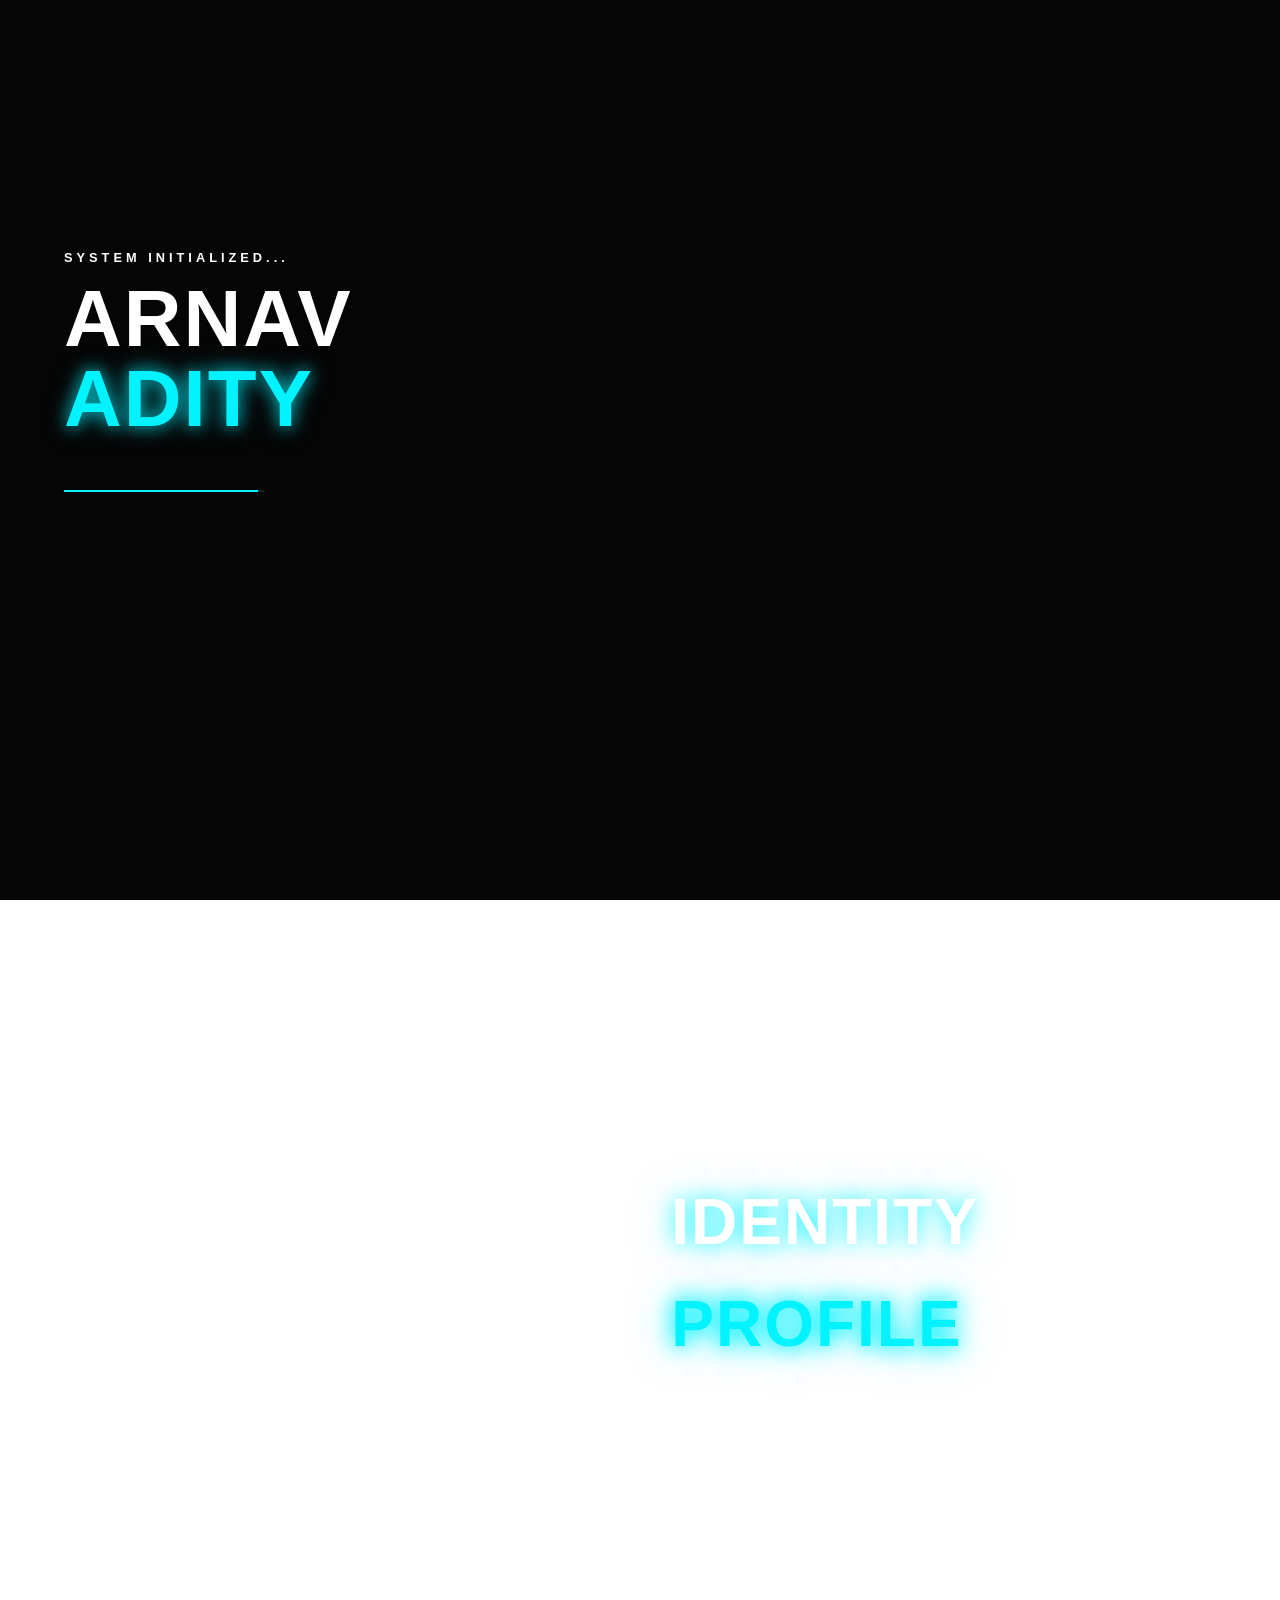
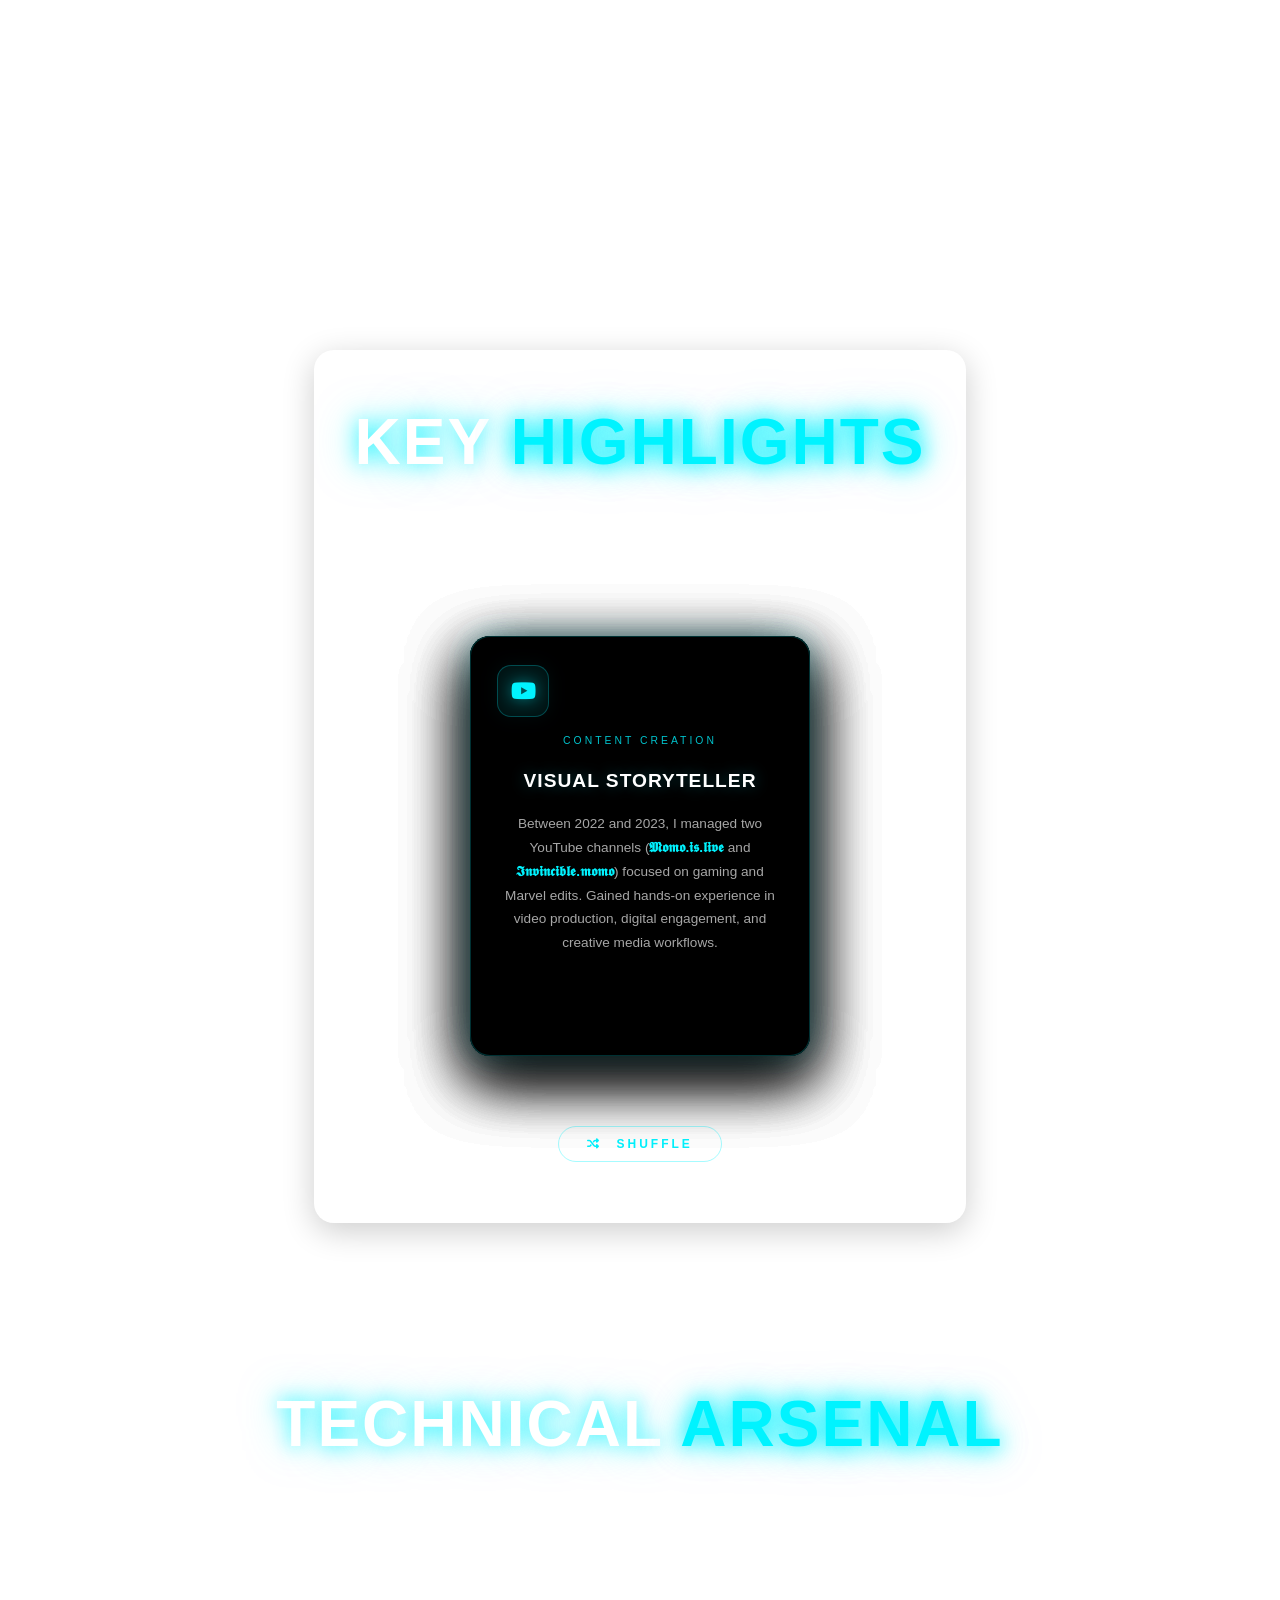
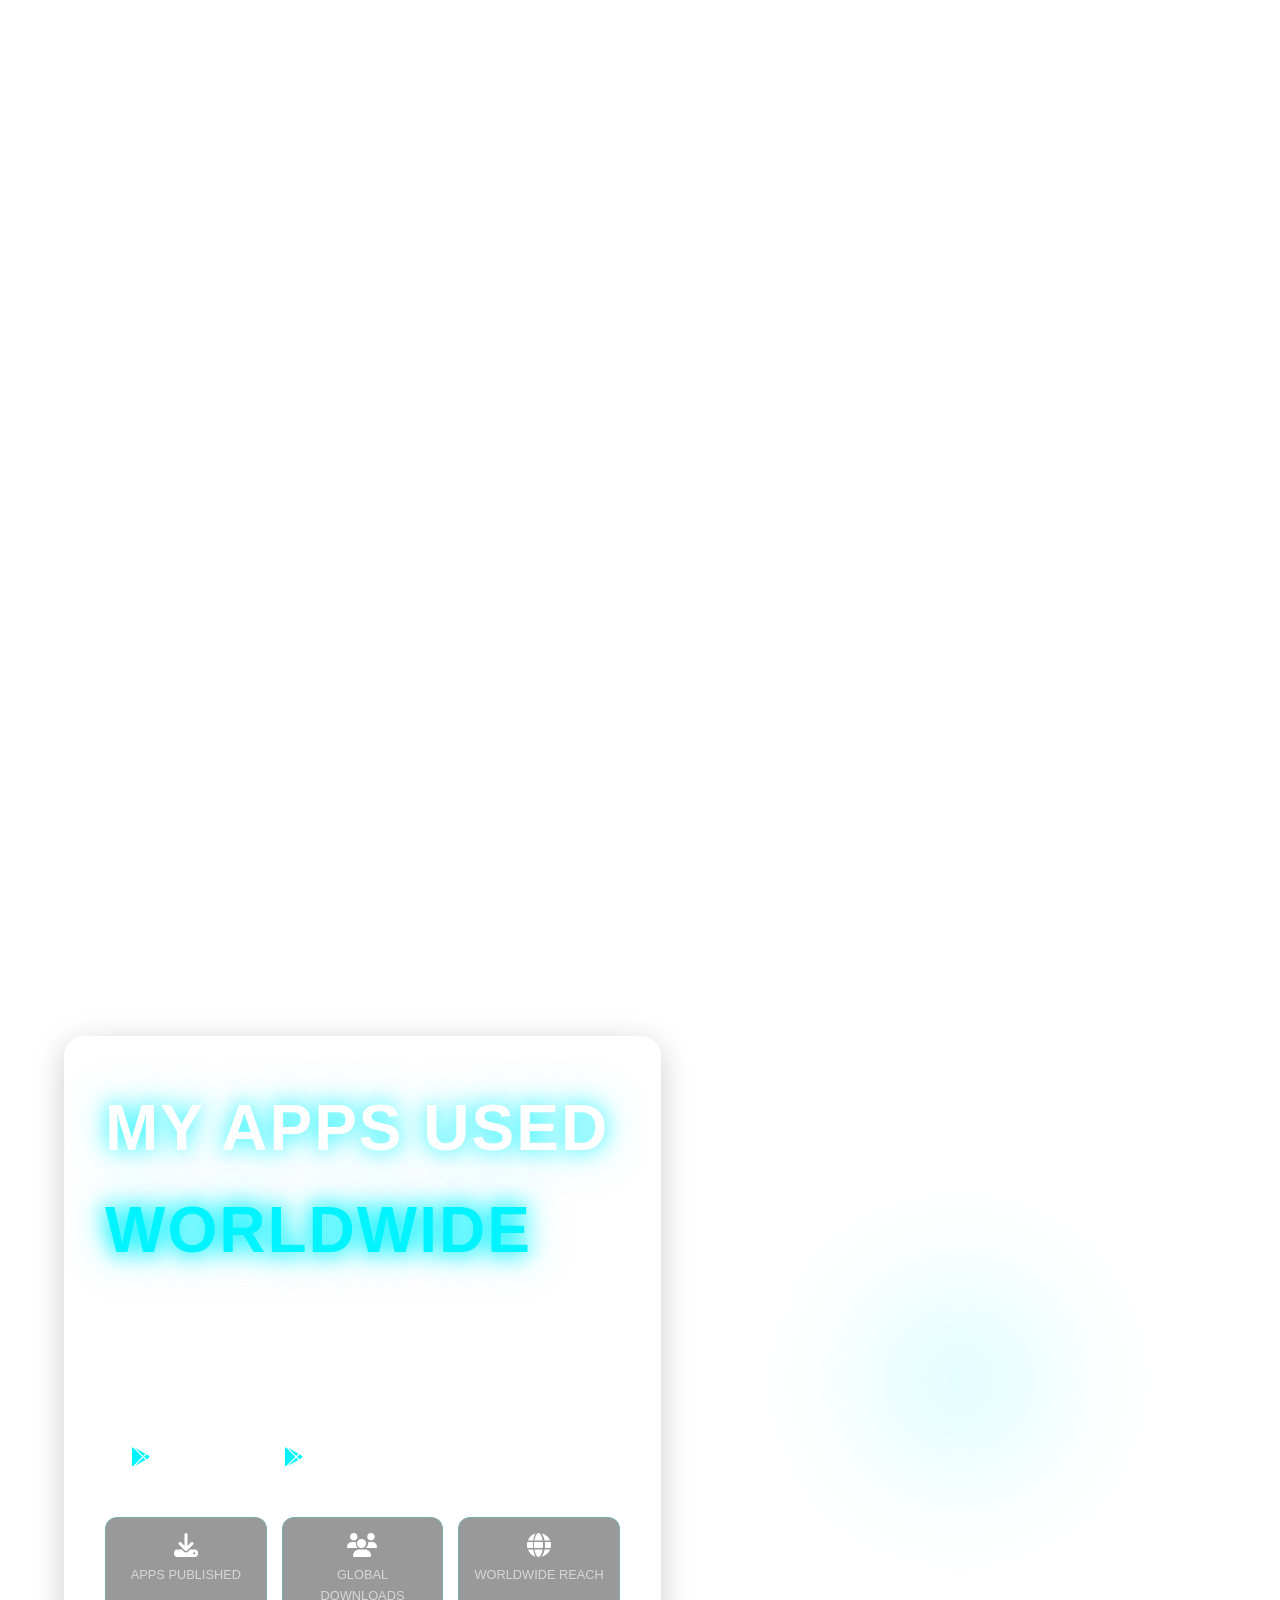
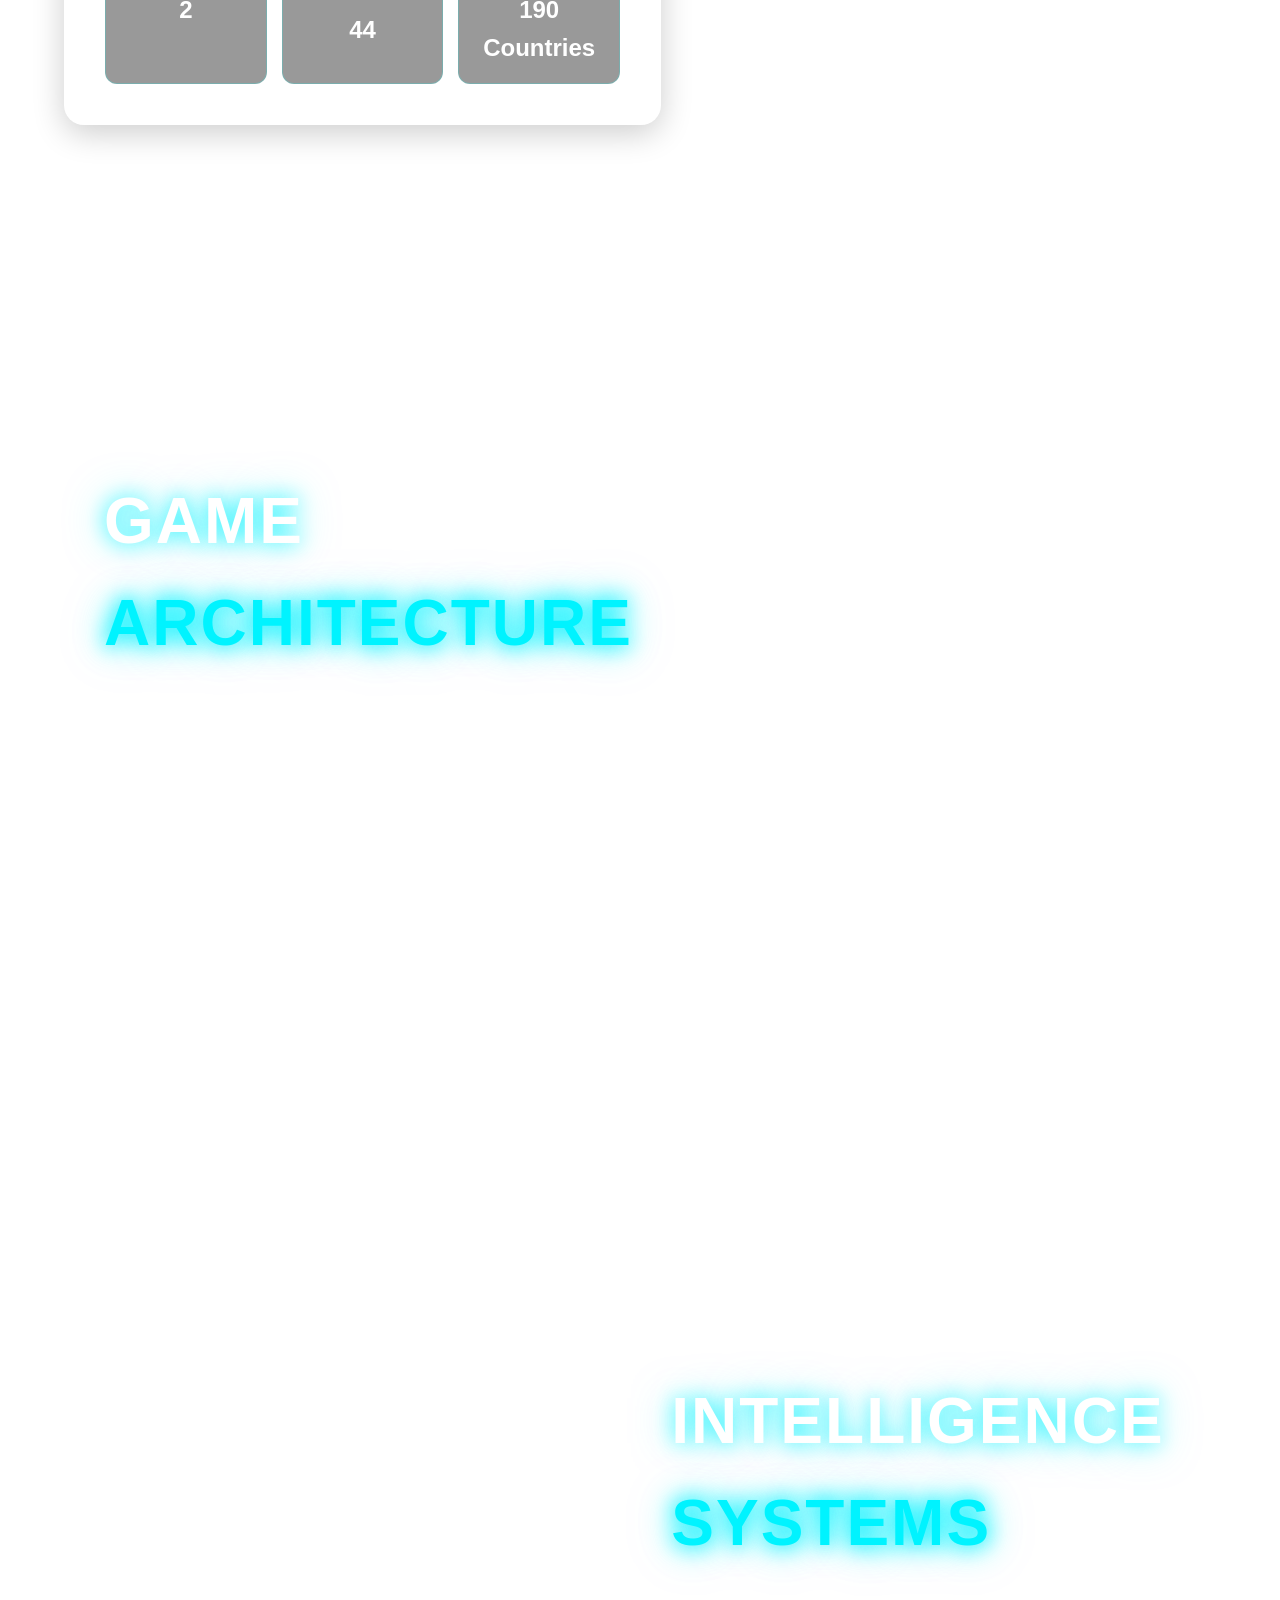
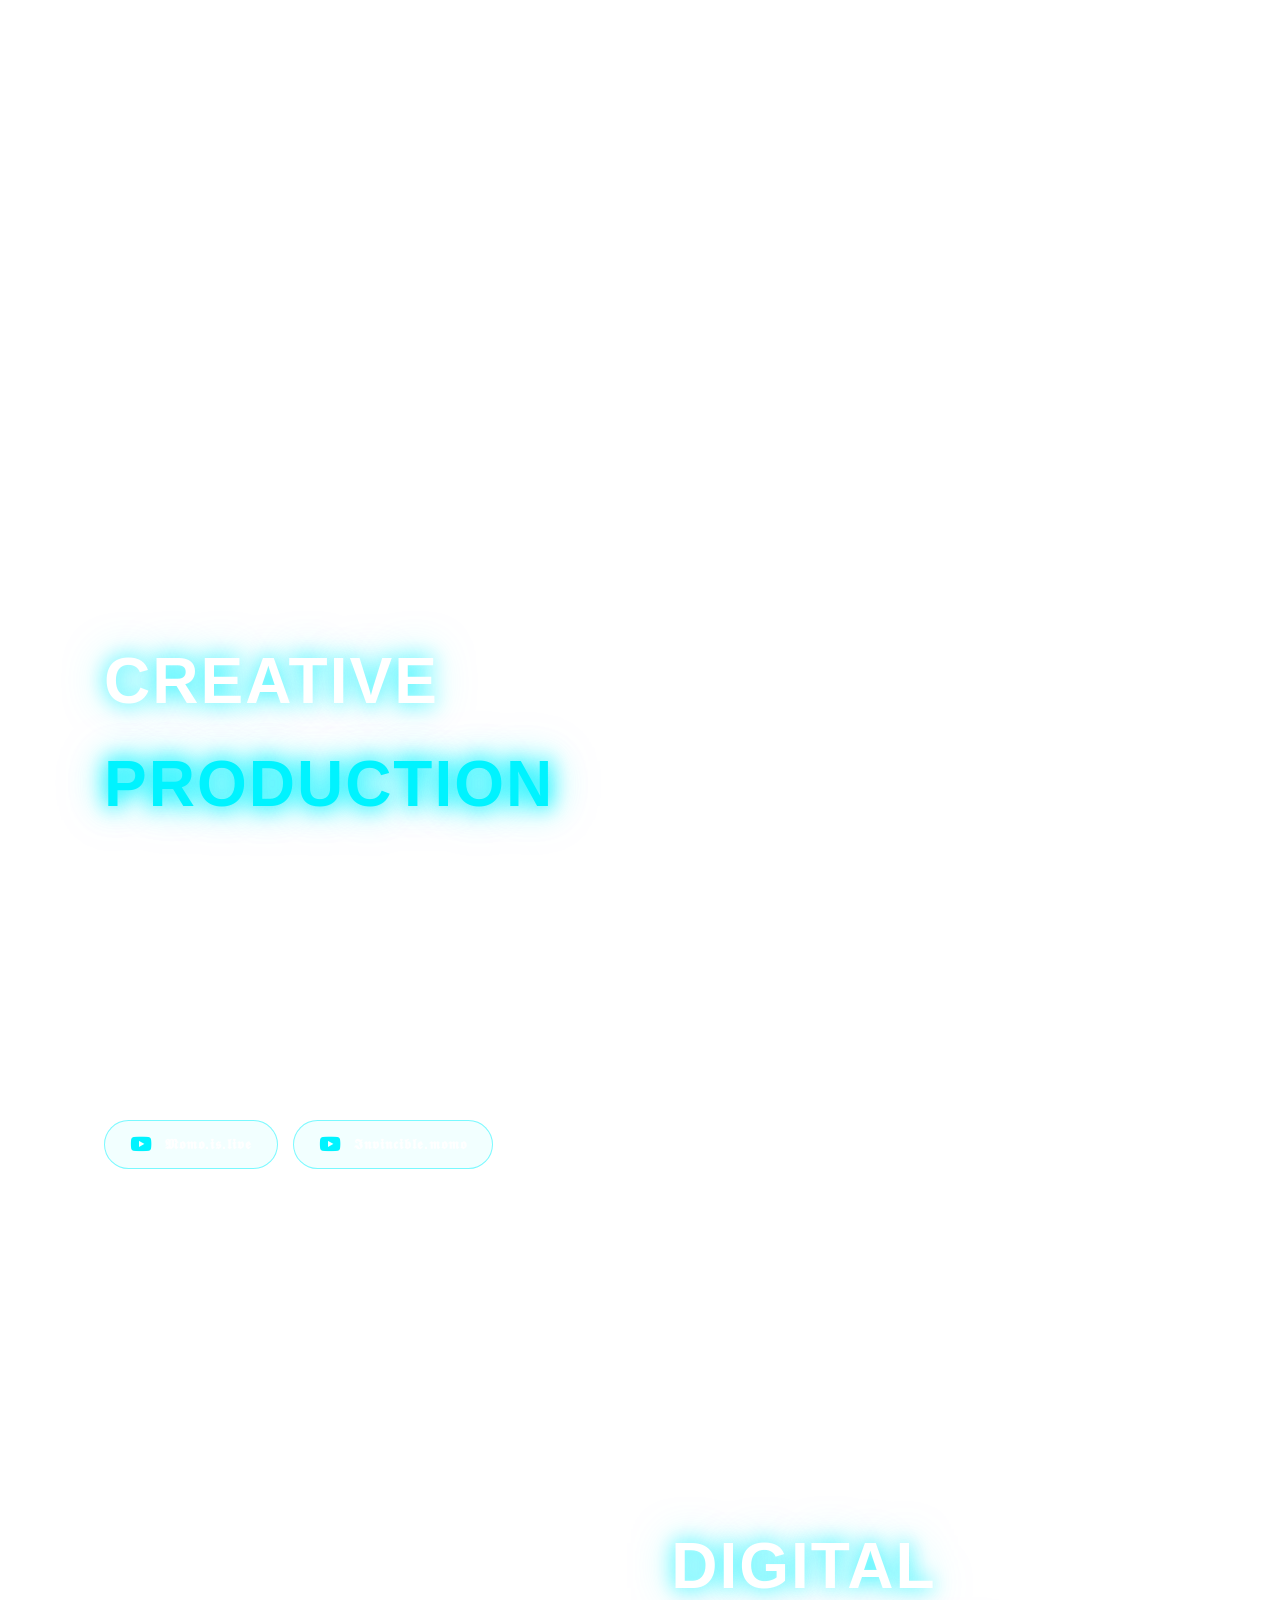
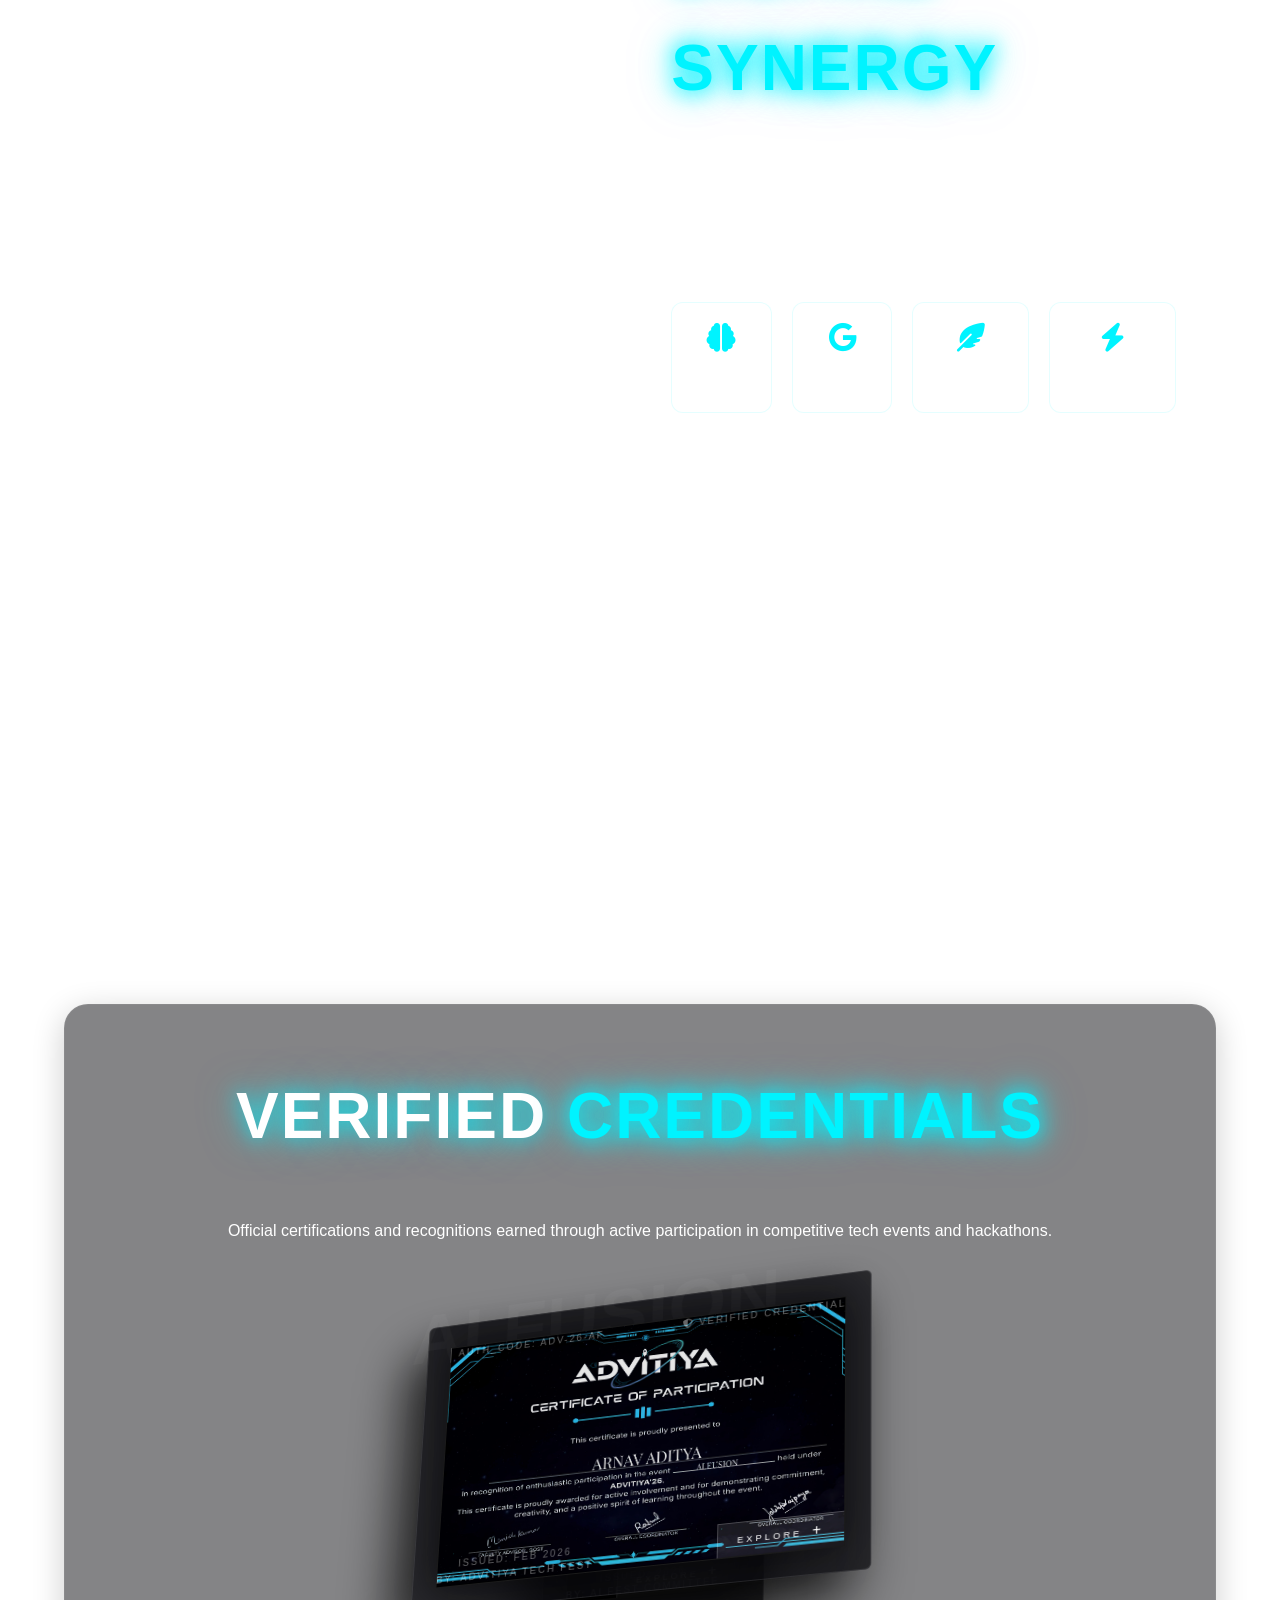
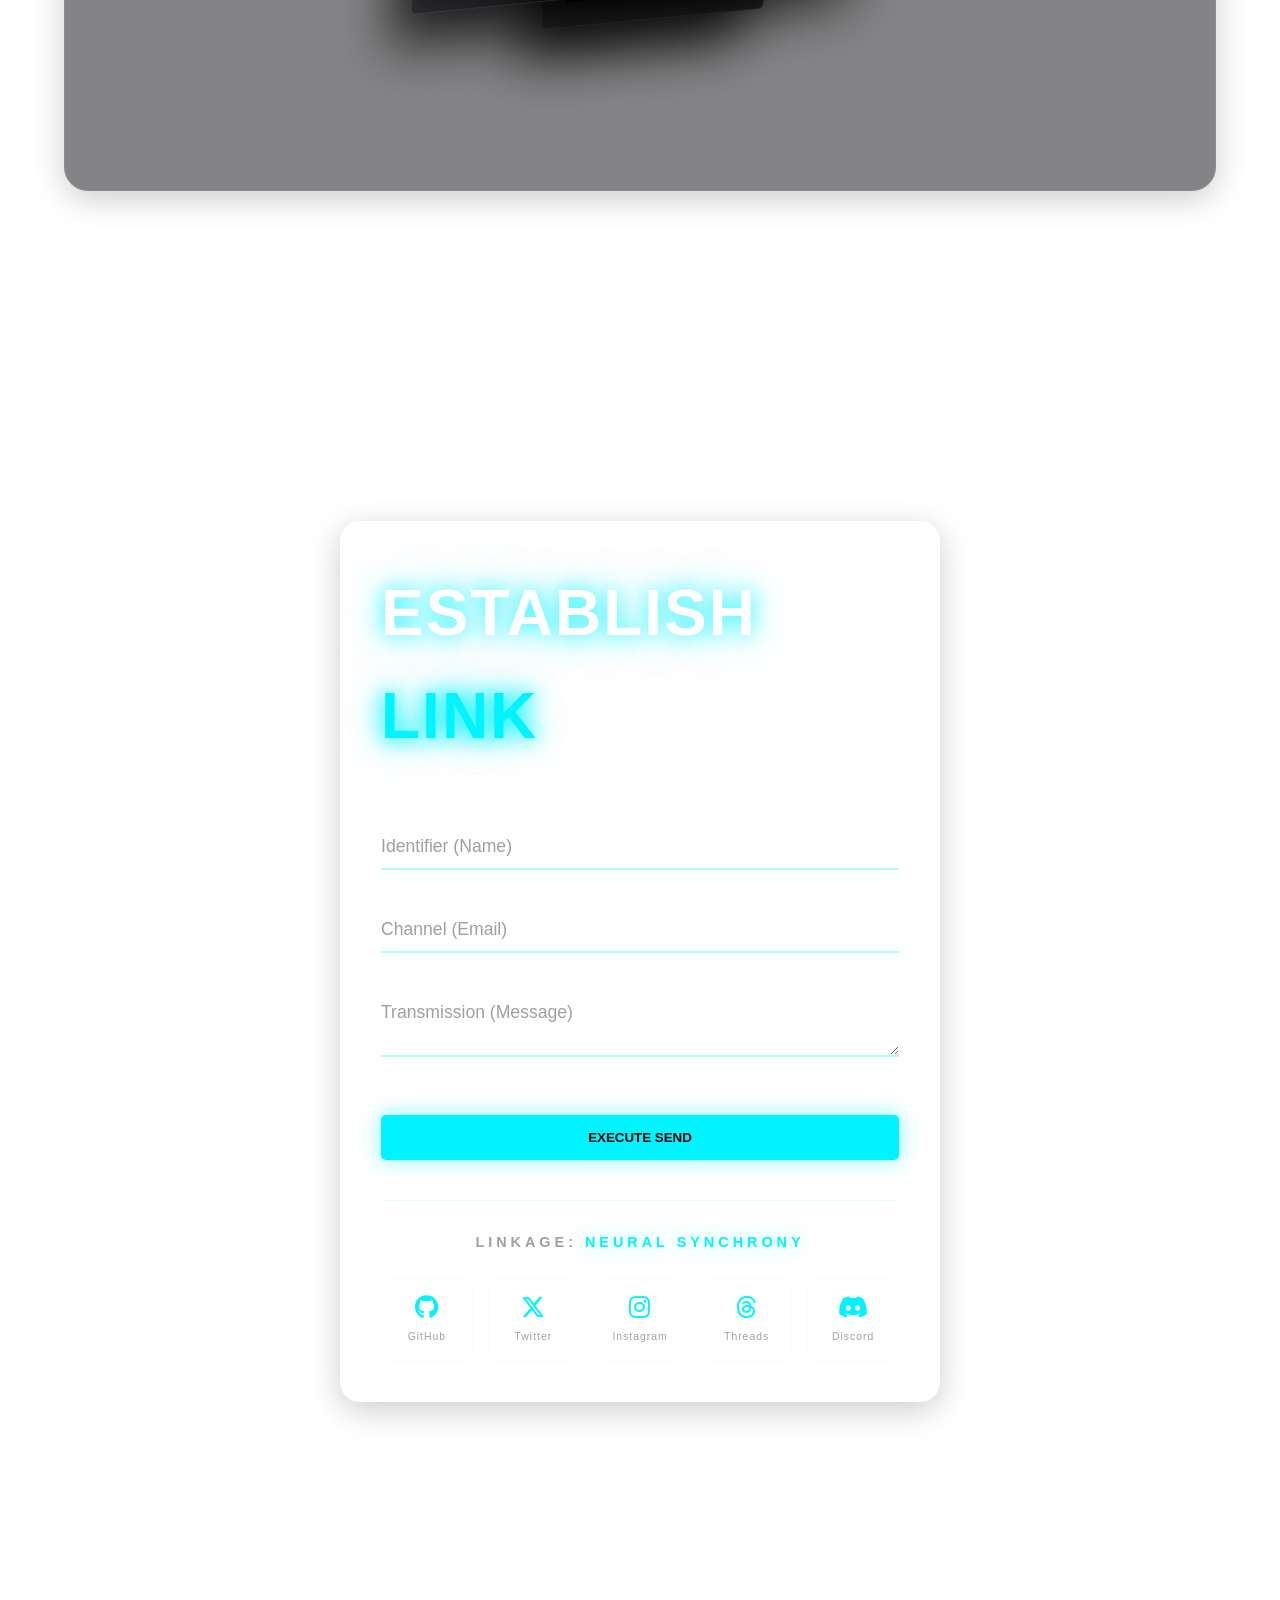
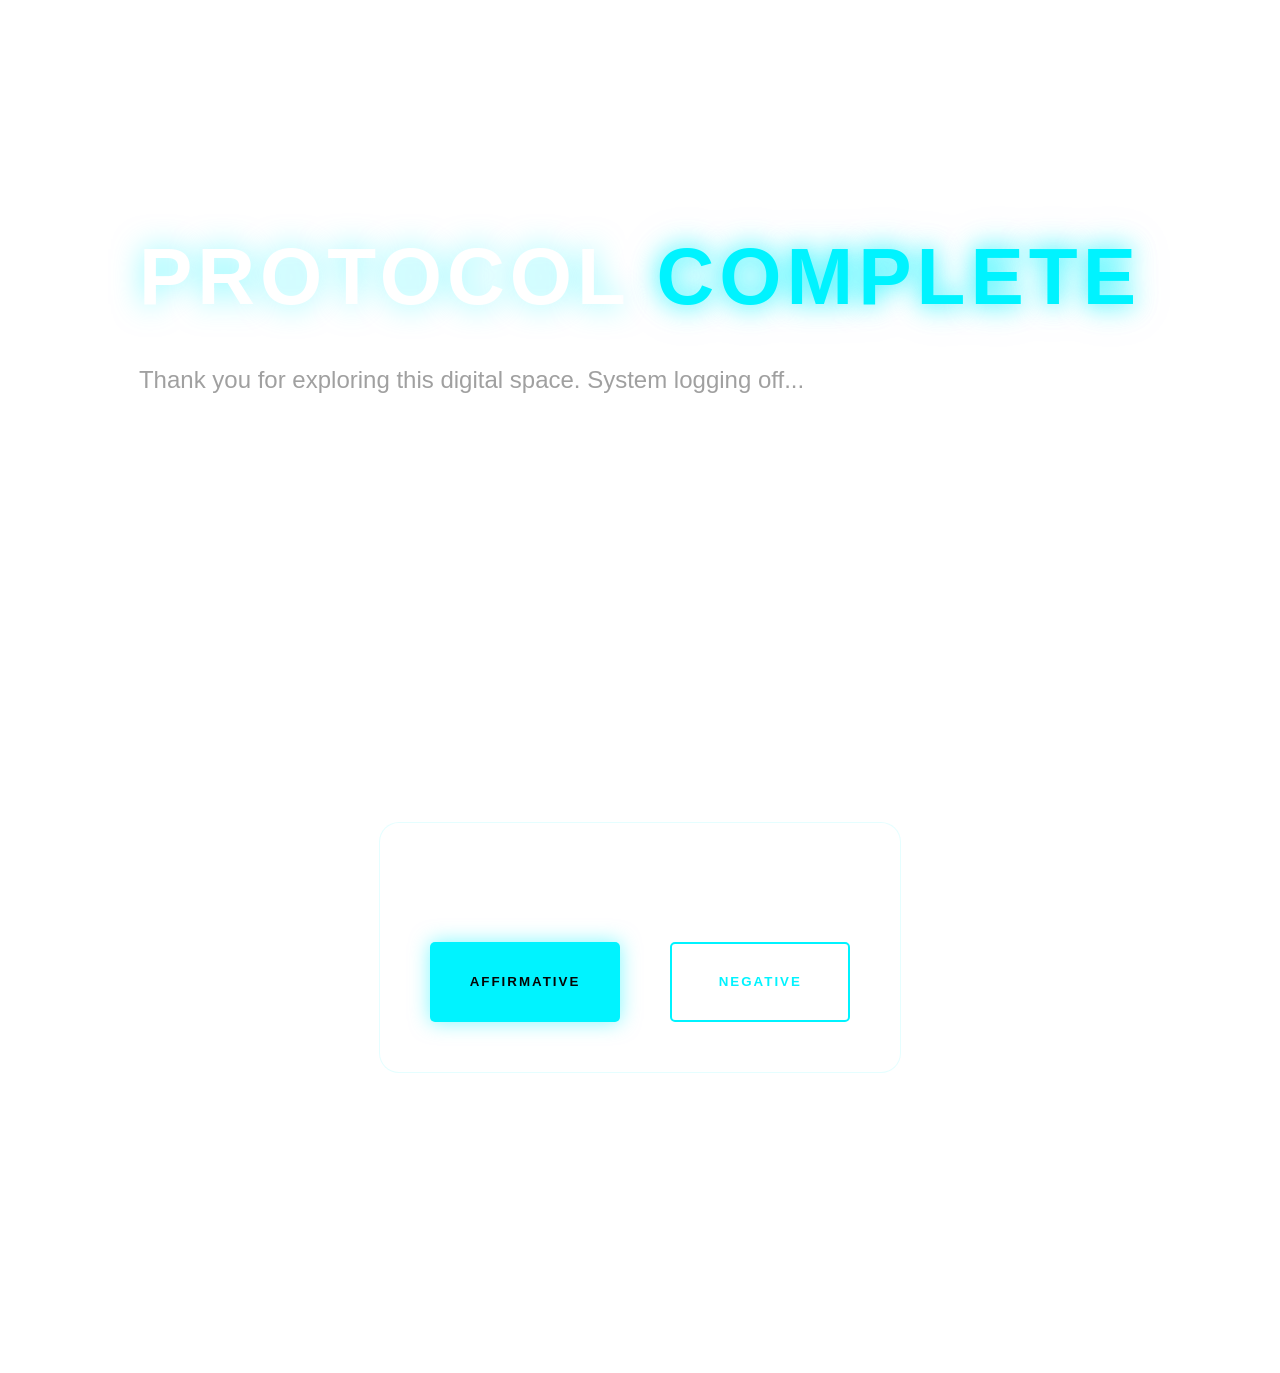
==== commit 8dffe679: "Fix master card container HTML structure" ====
--- a/index.html
+++ b/index.html
@@ -47,7 +47,7 @@
     </nav>
 
     <!-- Master Card System -->
-    <div id="master-card-container" class="content-hidden">
+    <div id="master-card-container">
         <!-- The PIVOT handles slot-based positioning (2D left/top).
              Everything inside stays perfectly aligned. -->
         <div id="master-card-pivot">
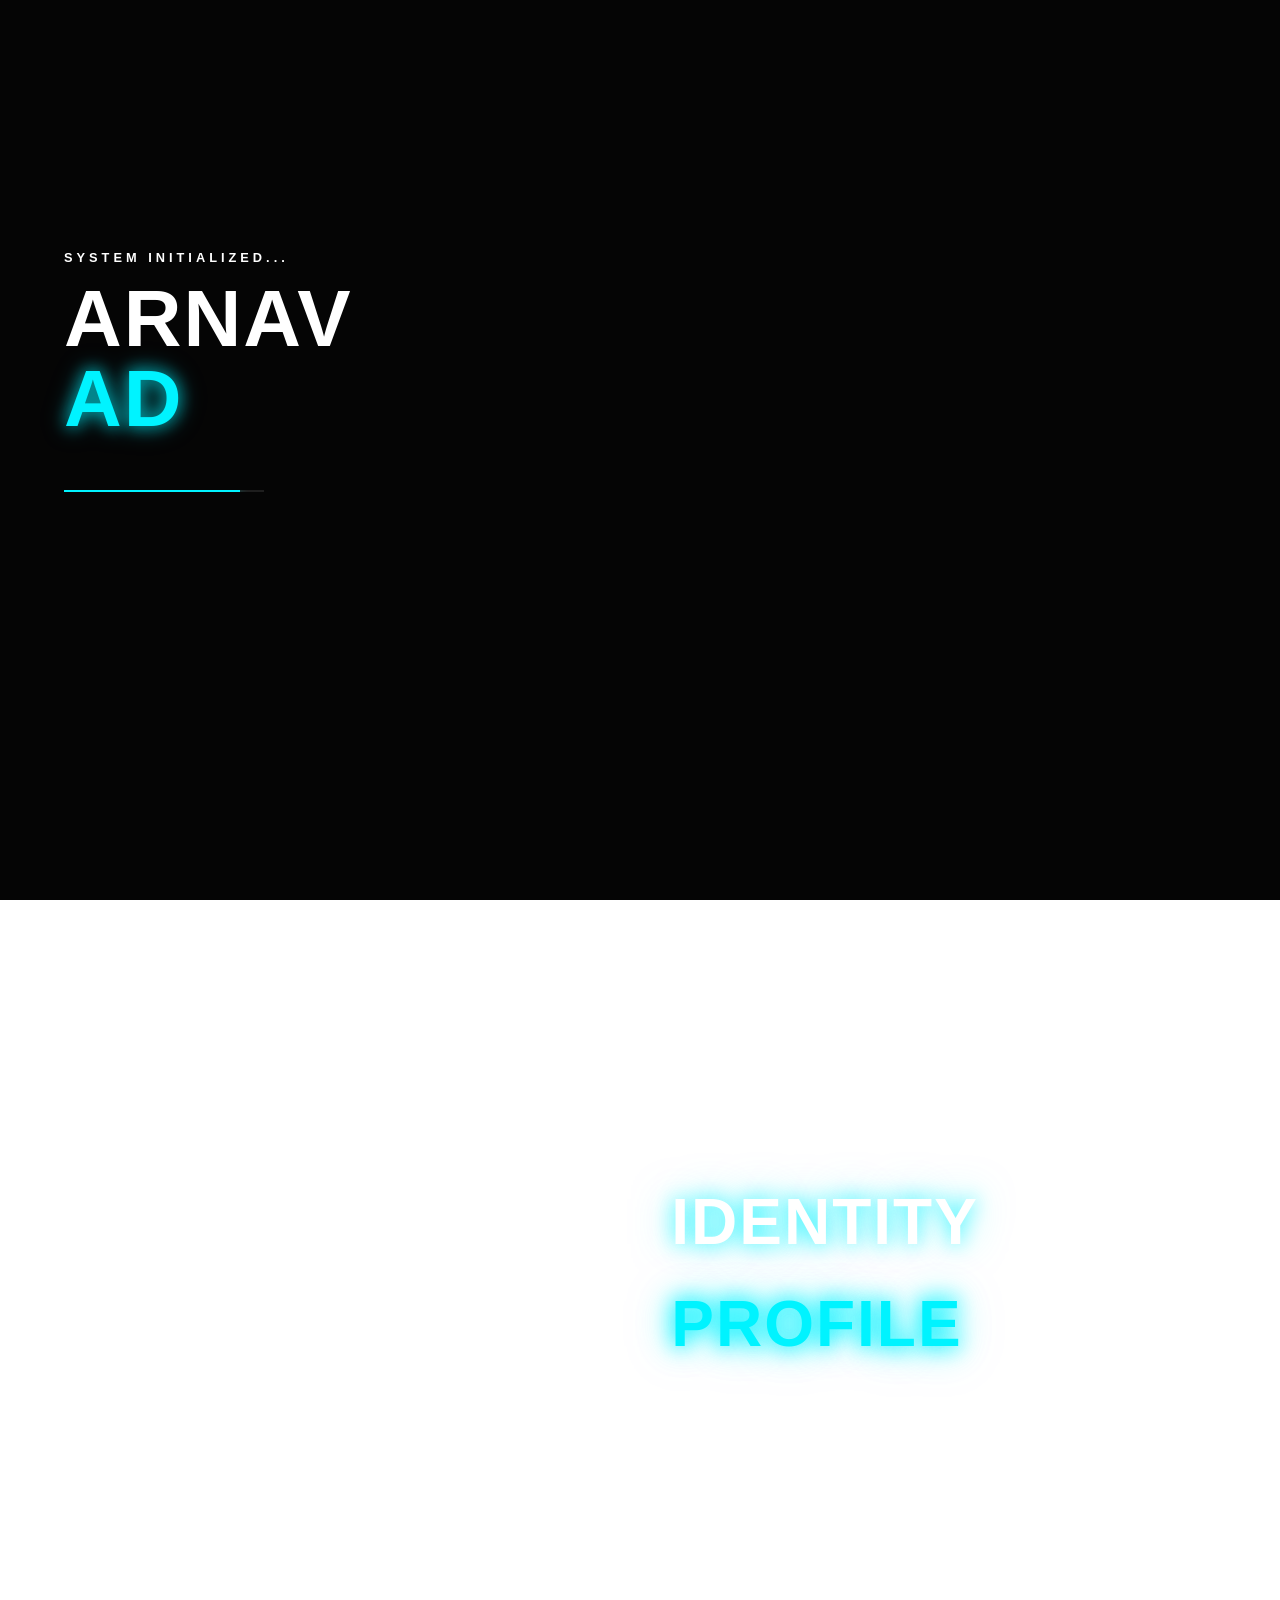
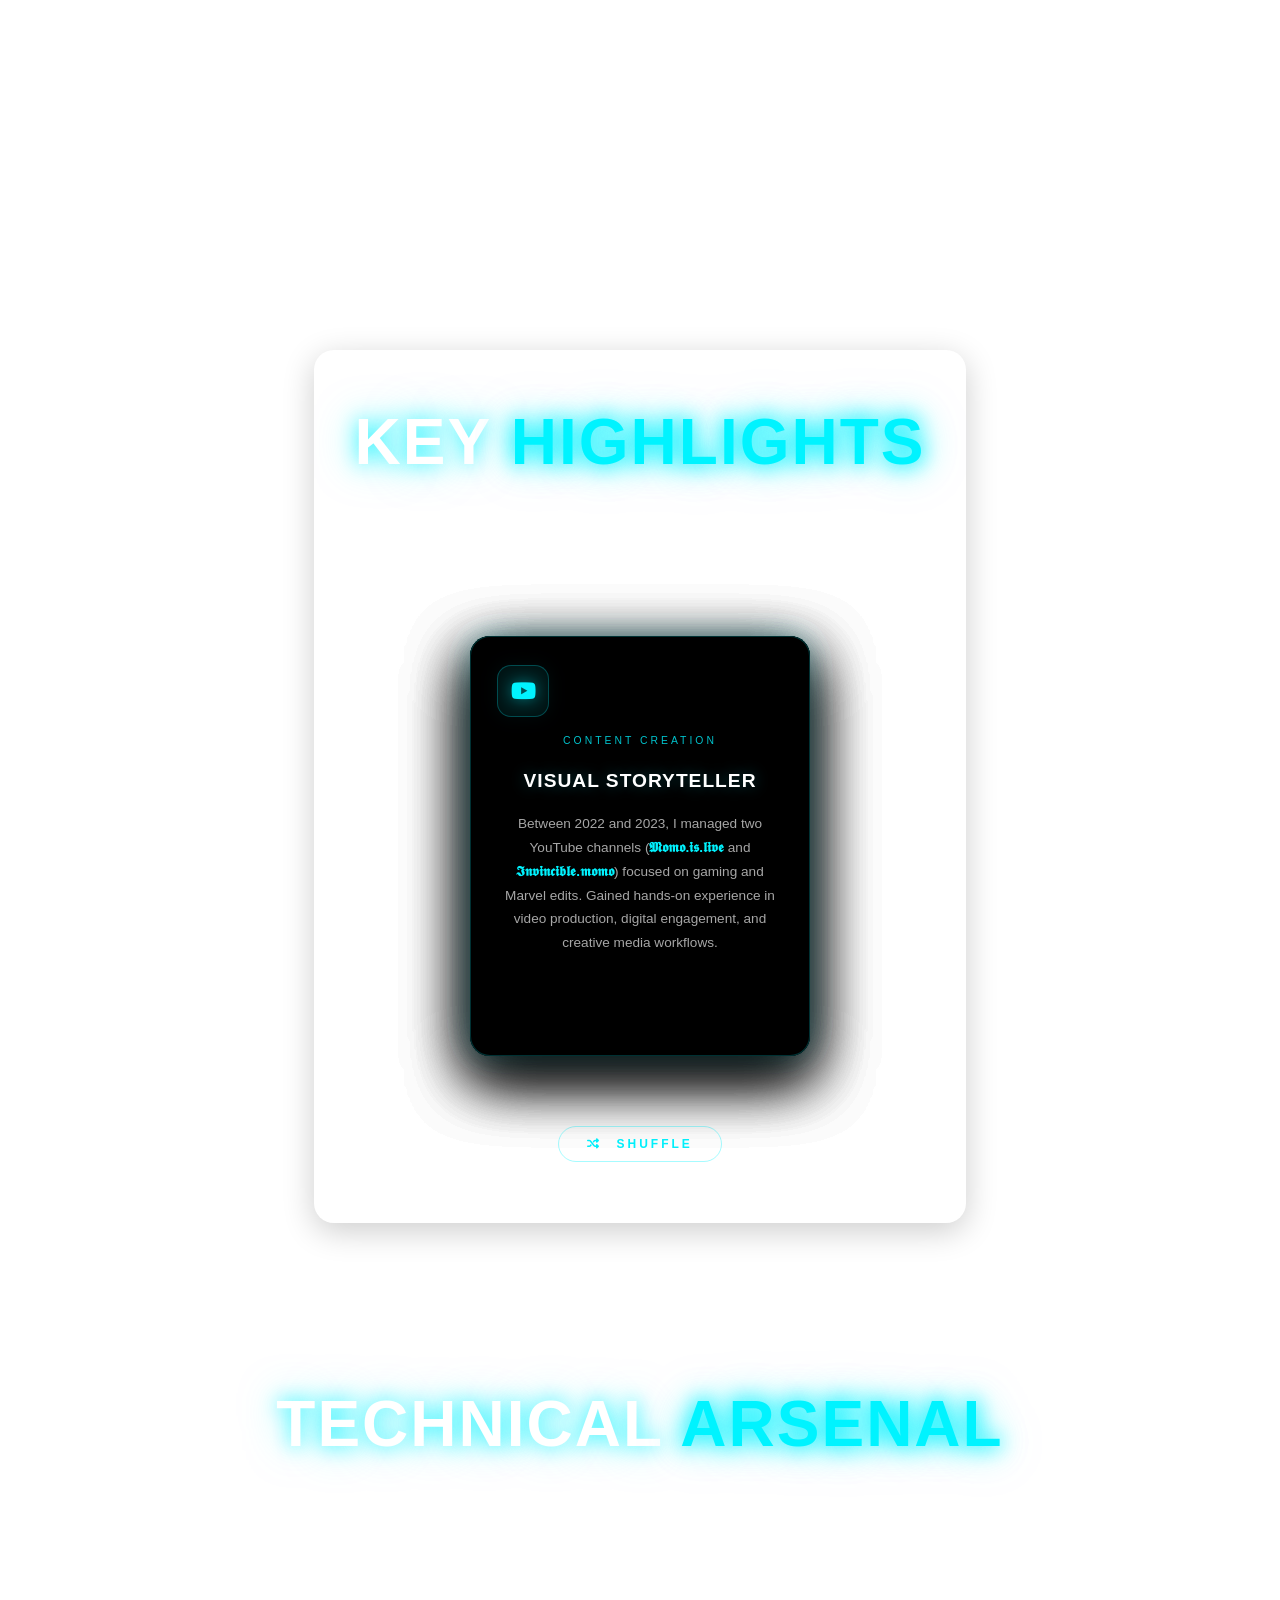
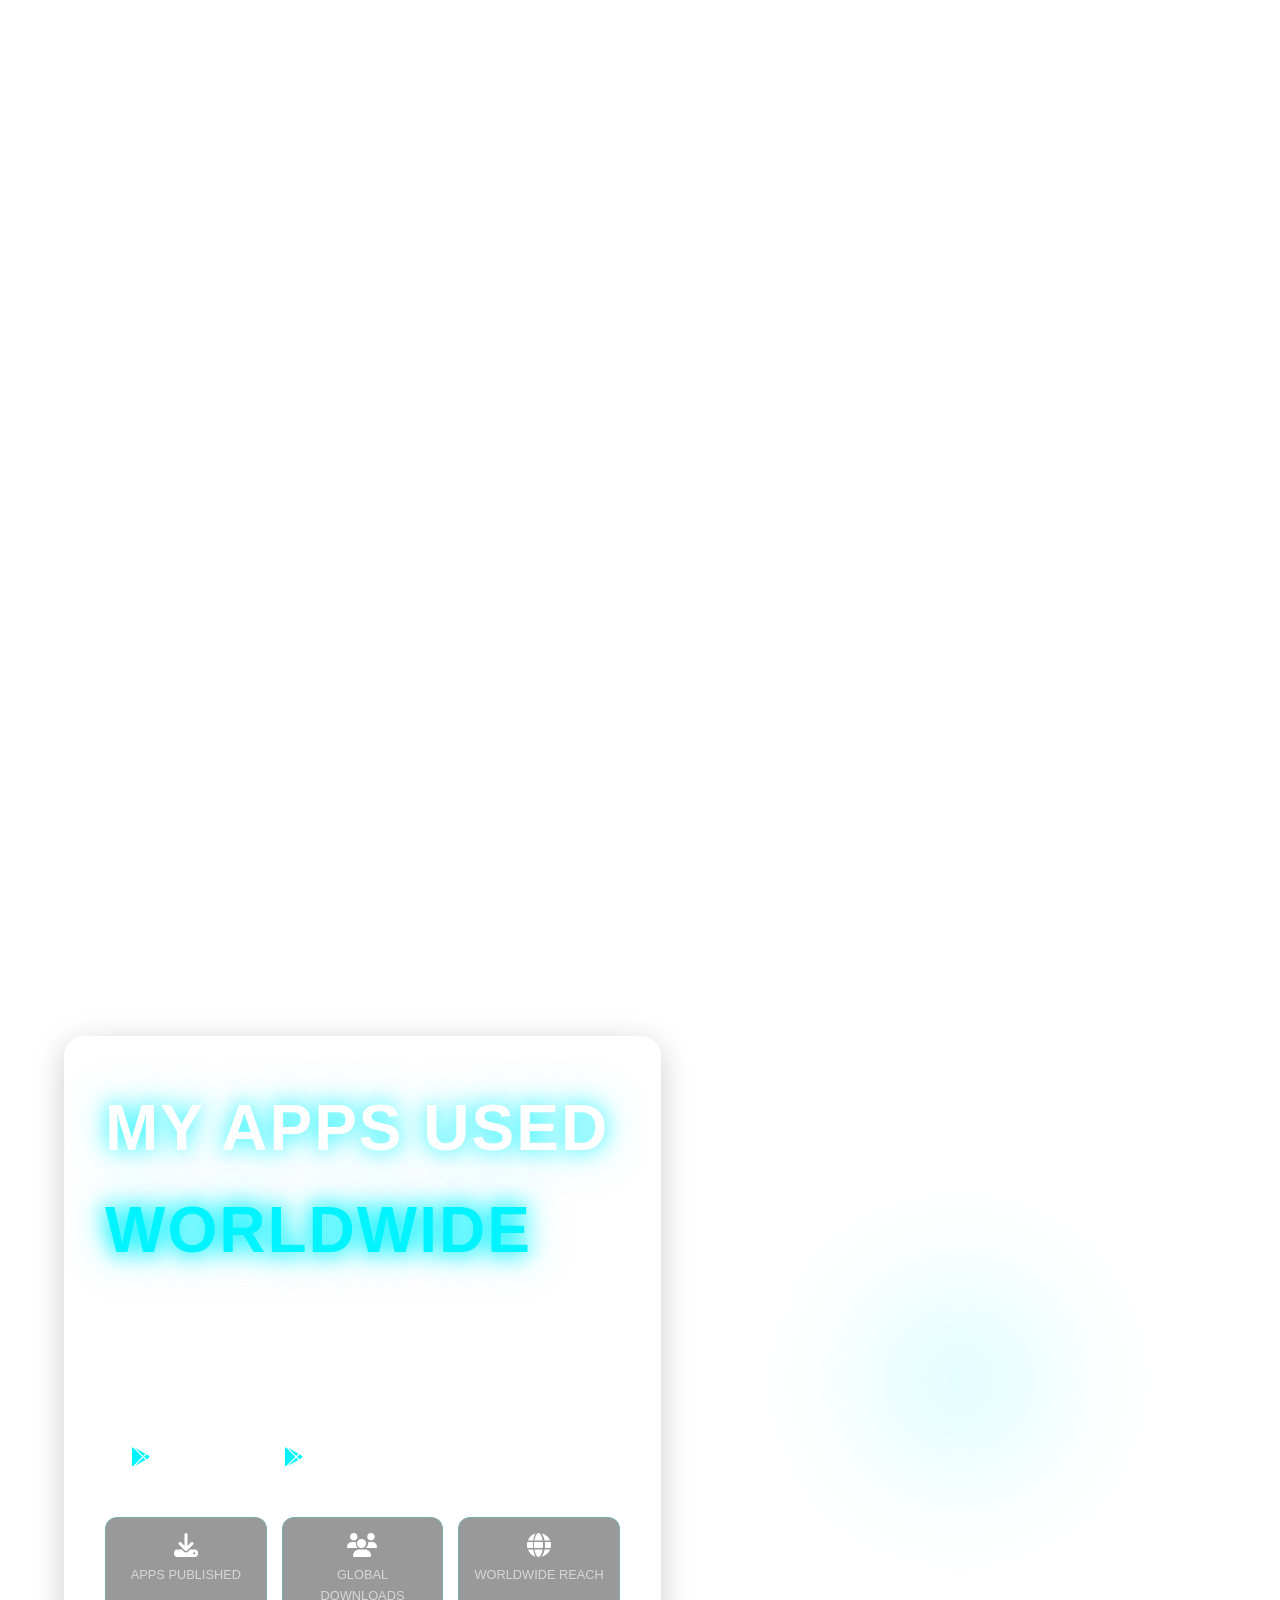
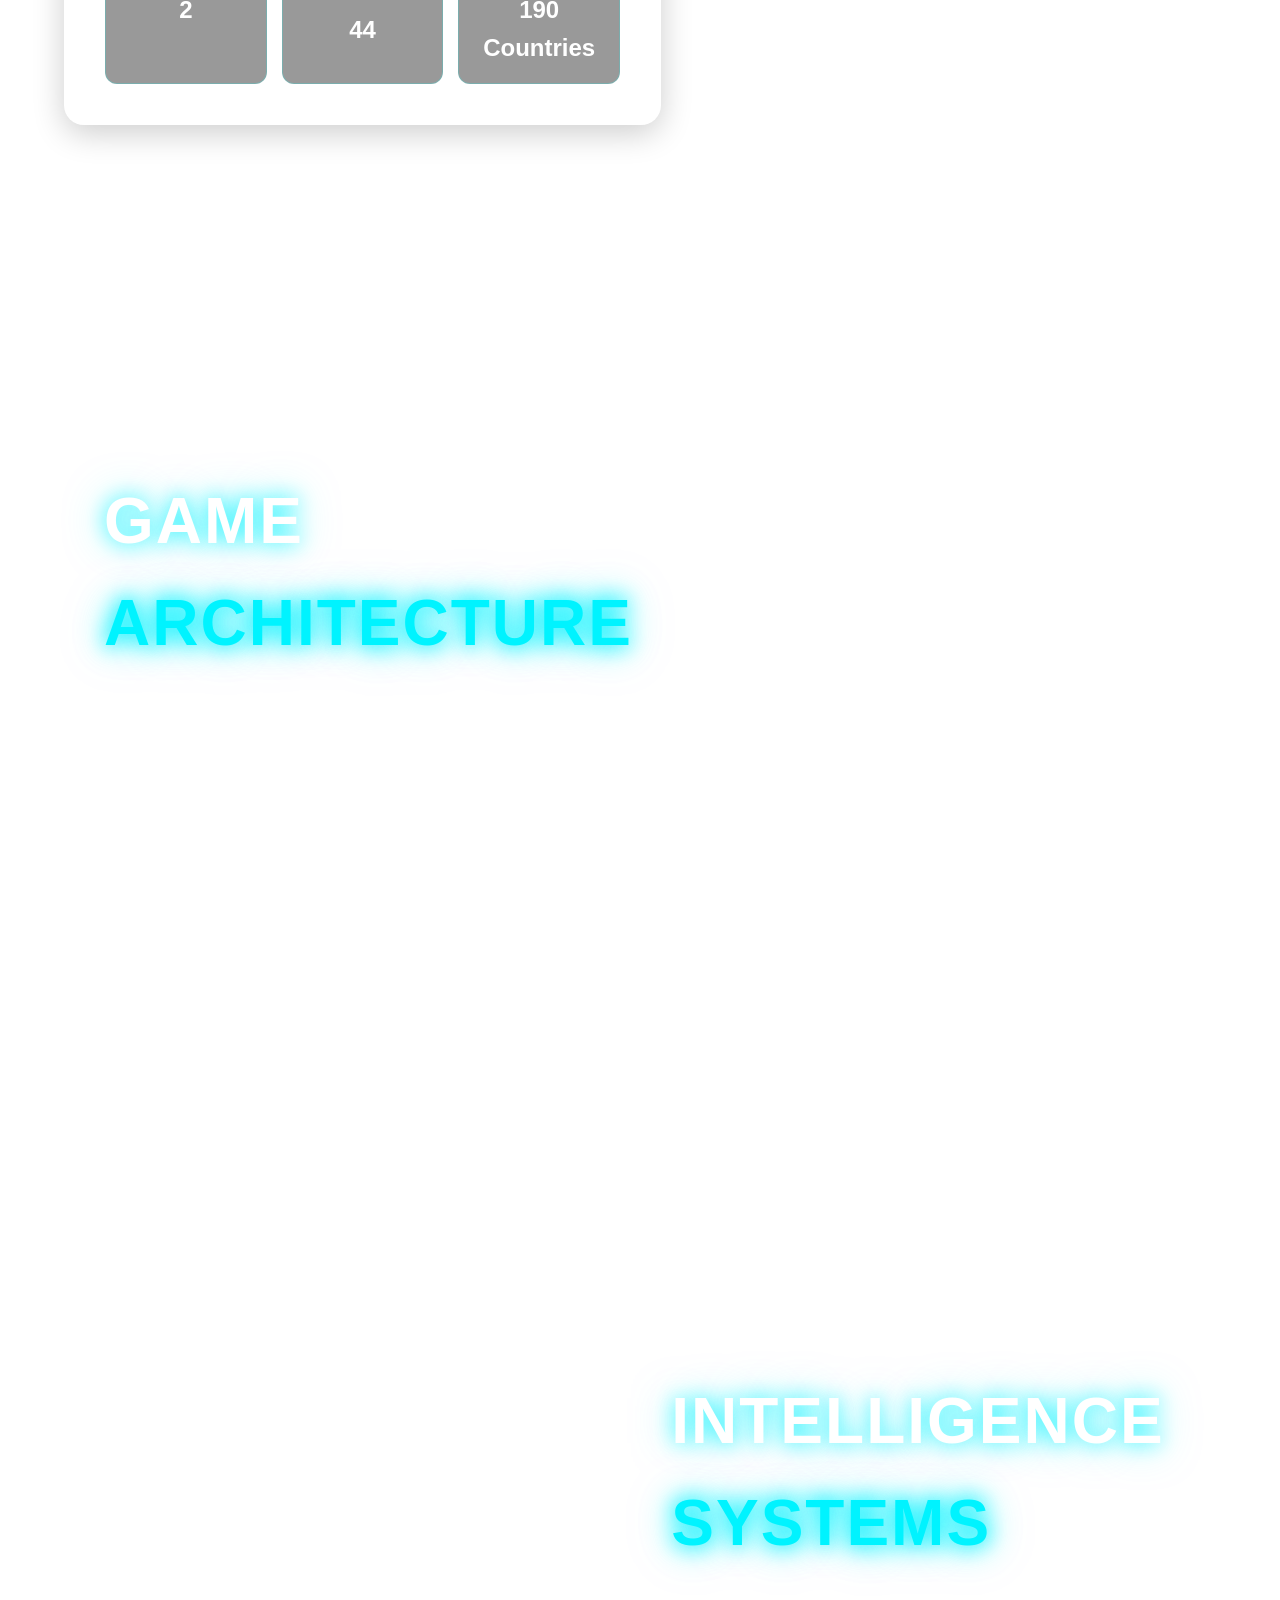
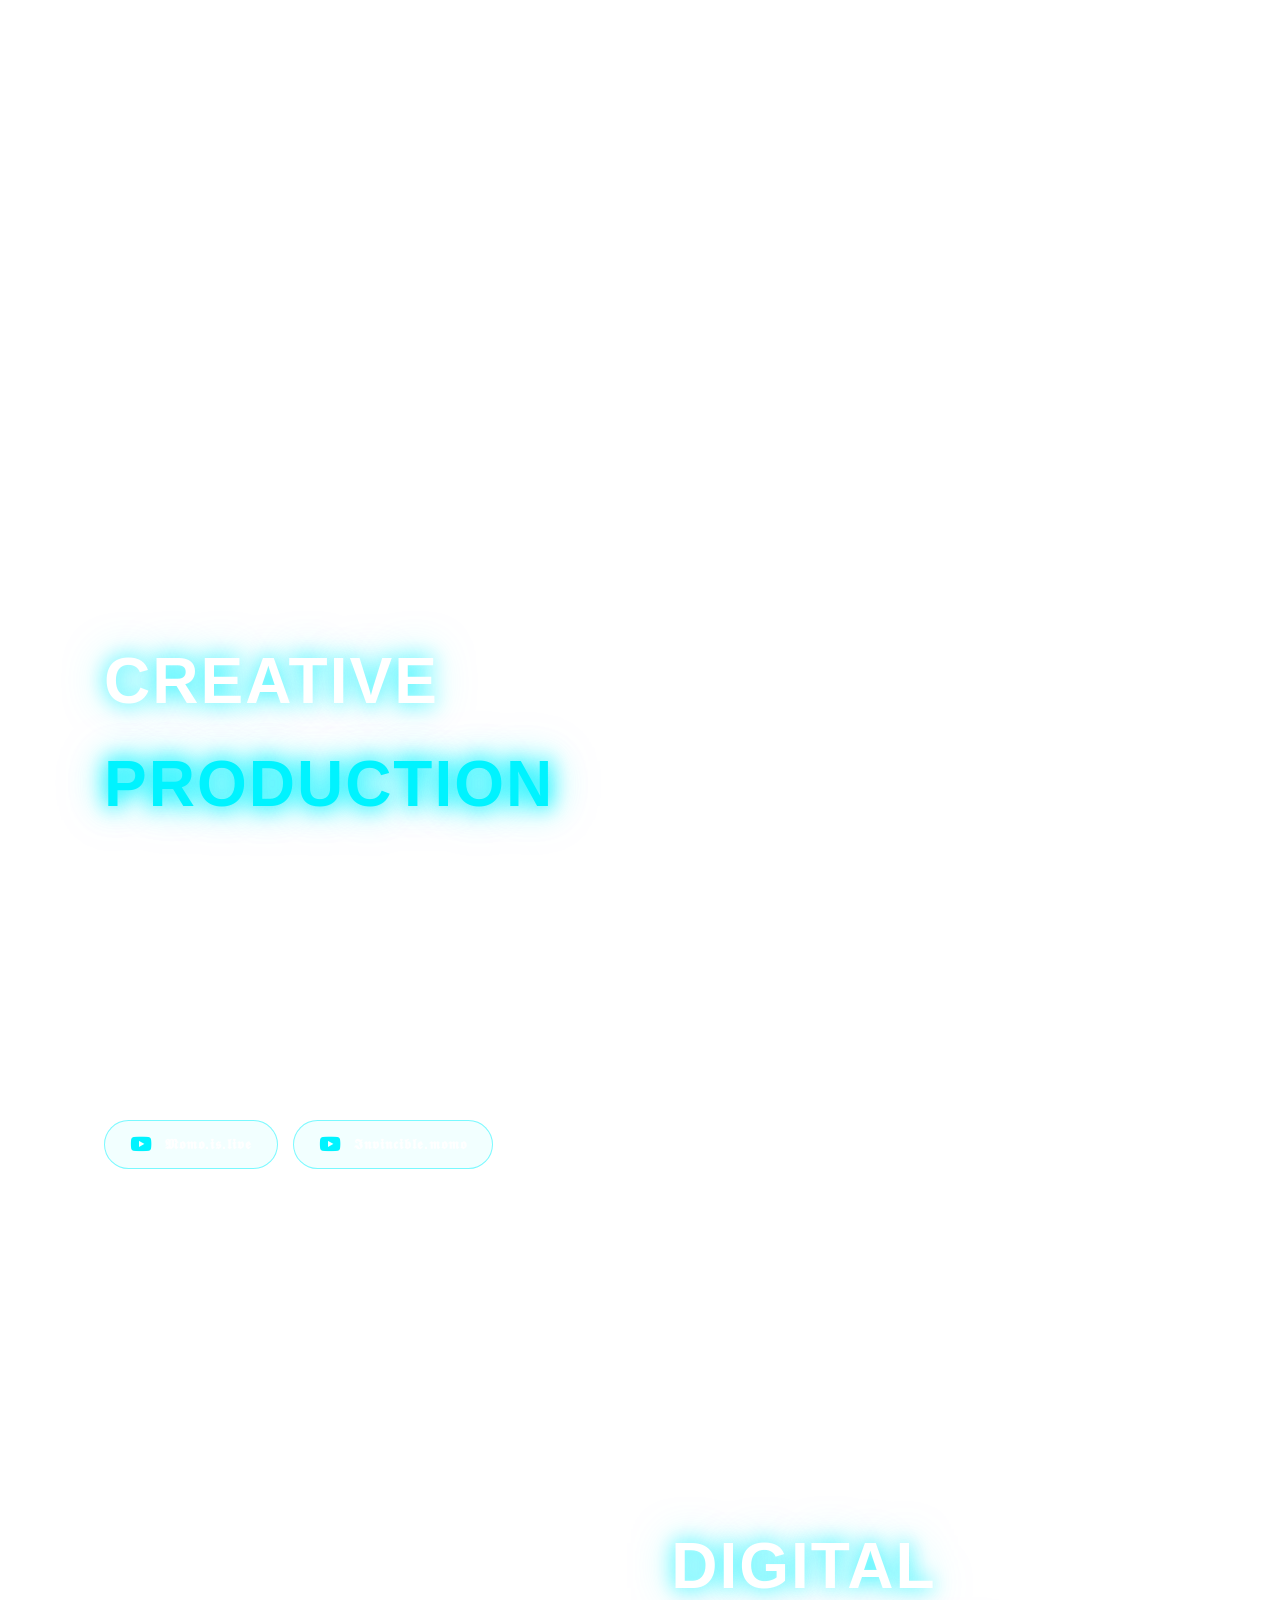
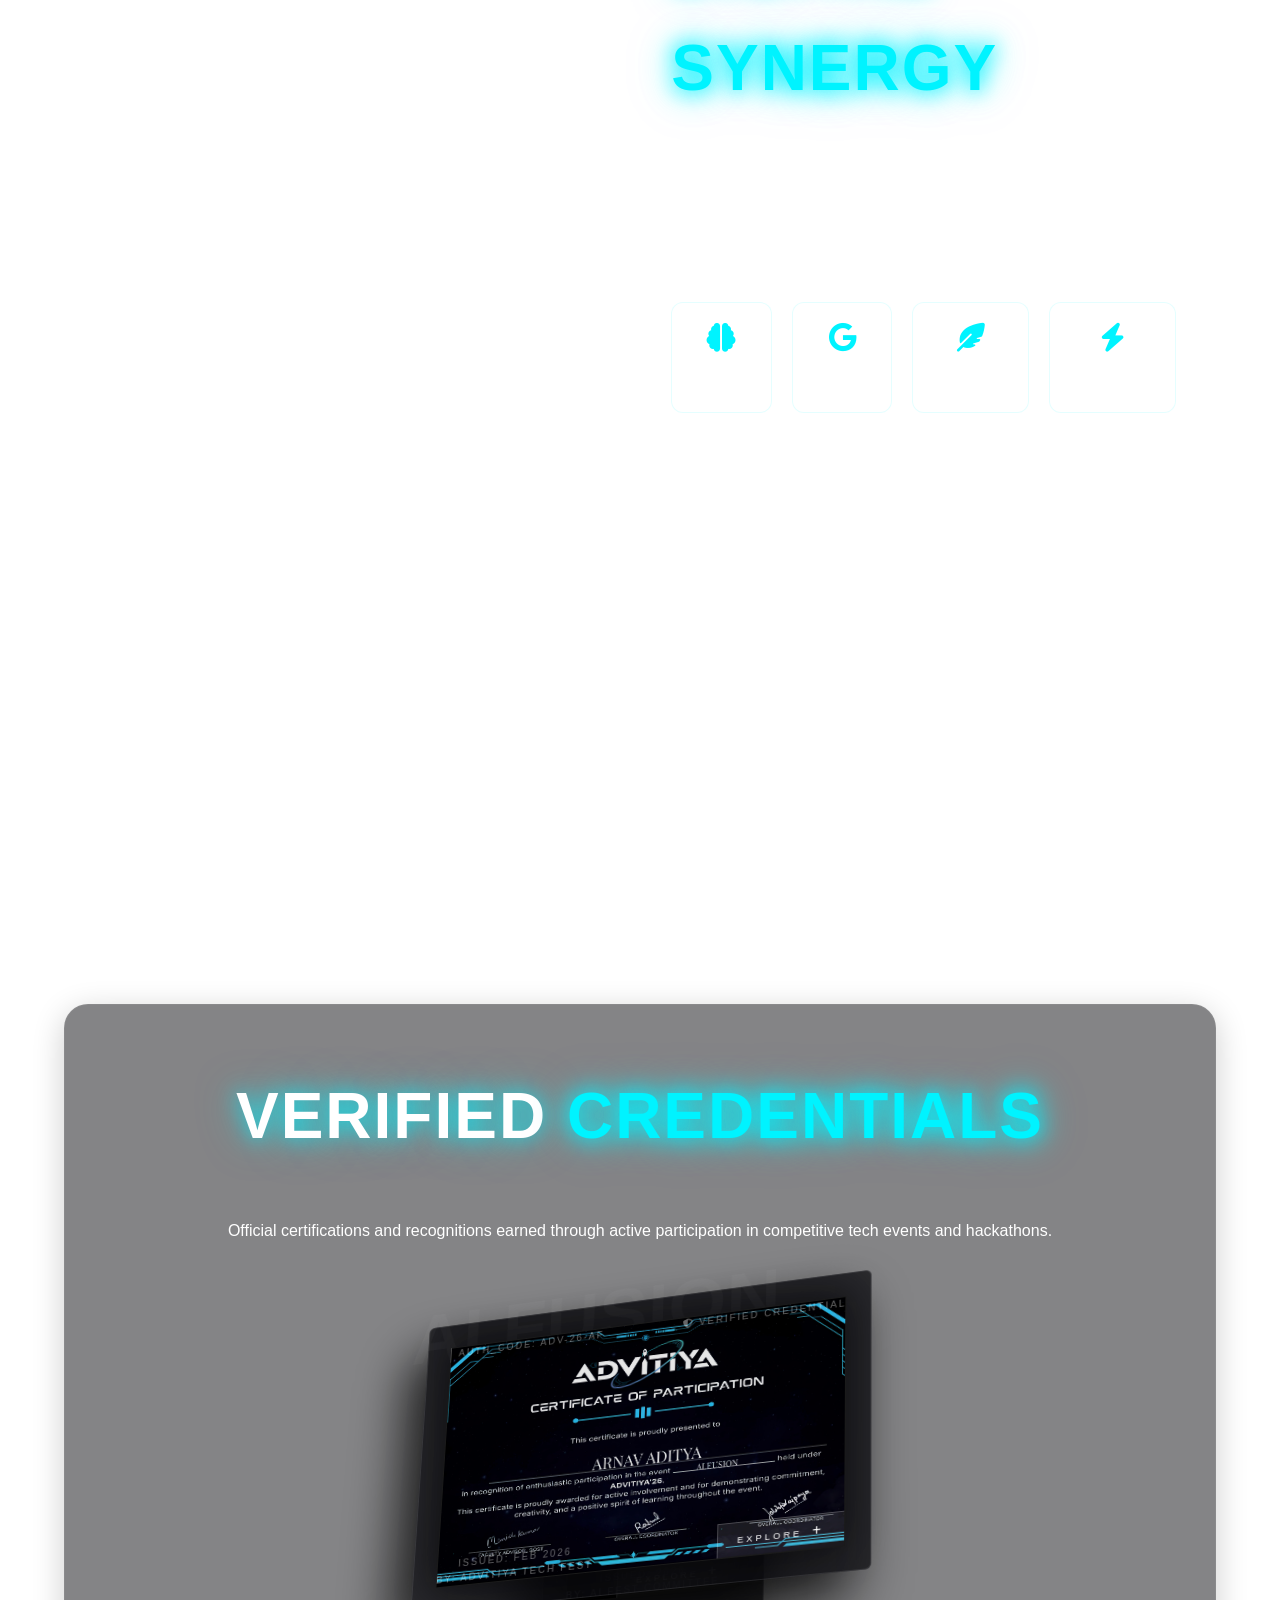
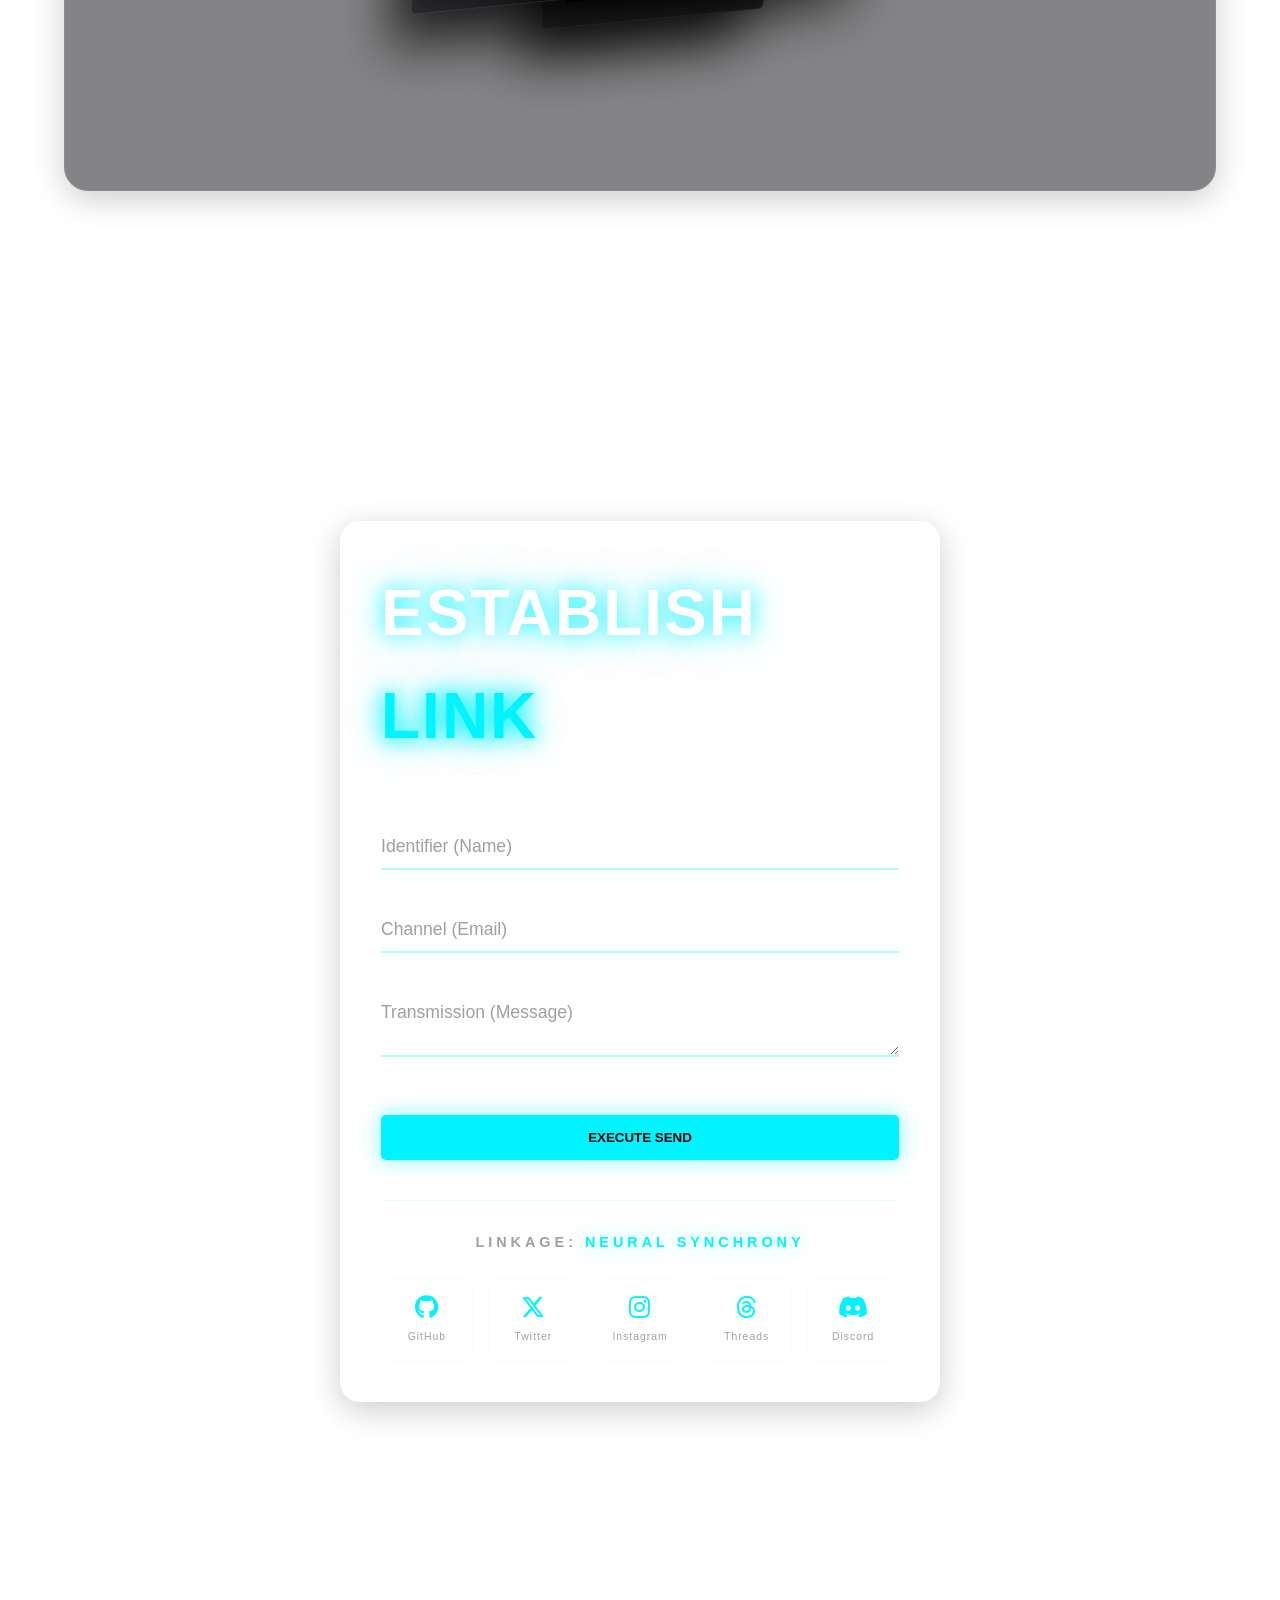
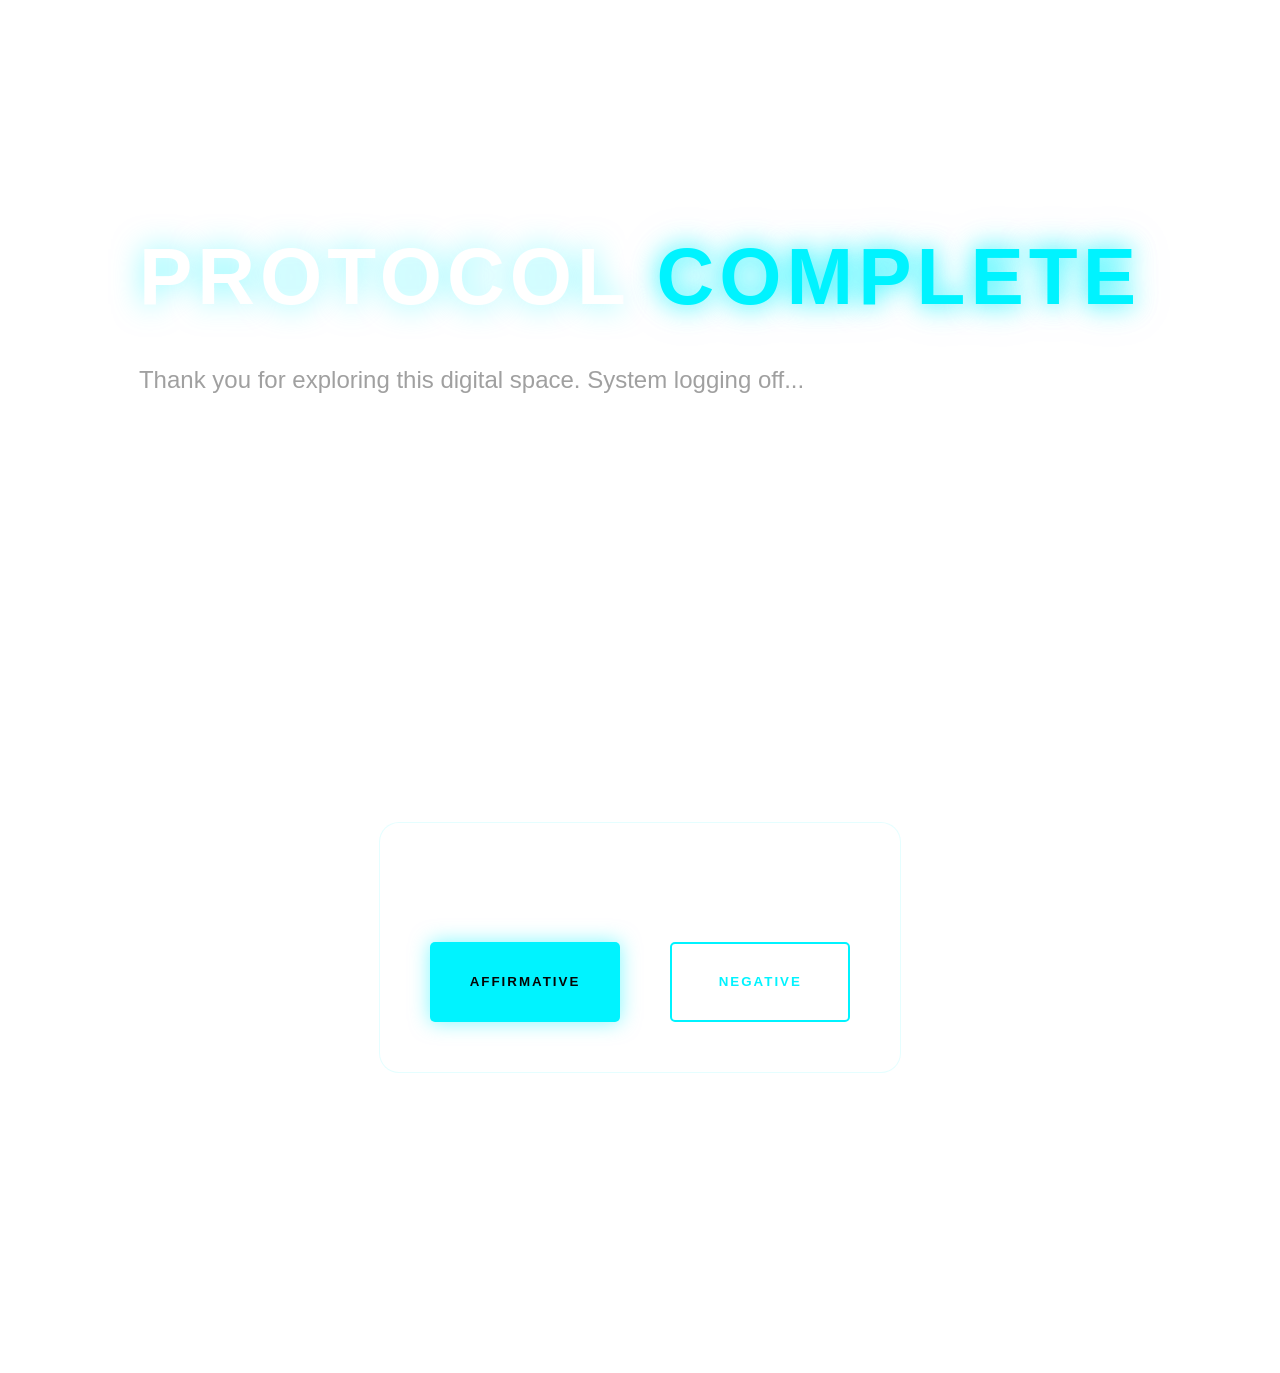
==== commit 141cde78: "Update index.html" ====
--- a/index.html
+++ b/index.html
@@ -618,8 +618,8 @@
     <script src="https://unpkg.com/lenis@1.0.45/dist/lenis.min.js"></script>
     <!-- Three.js for WebGL Shader -->
     <script src="https://cdnjs.cloudflare.com/ajax/libs/three.js/r128/three.min.js"></script>
-    <!-- Globe.gl for Interactive Map -->
-    <script src="https://unpkg.com/globe.gl"></script>
+    <!-- Globe.gl v2.27.4 (compatible with Three.js >=0.118) -->
+    <script src="https://unpkg.com/globe.gl@2.27.4"></script>
 
     <!-- WebGL Shader: Glowing Sine Wave (translated from React component) -->
     <script>
--- a/style.css
+++ b/style.css
@@ -663,11 +663,11 @@
     left: 0;
     width: 100%;
     height: 100vh;
-    /* Sit ABOVE all section content (z-index:1000) so that backdrop-filter
-       actually blurs real visible elements — text, glows, backgrounds.
-       pointer-events:none keeps all section clicks working normally. */
     z-index: 1050;
     pointer-events: none;
+    /* Perspective parent — pivot rotates in 3D within this space */
+    perspective: 1000px;
+    perspective-origin: center center;
 }
 
 #master-card-pivot {
@@ -680,10 +680,19 @@
     height: 520px;
     will-change: left, top, opacity, transform;
     pointer-events: auto;
-    /* Re-enable clicks on the card despite container being passthrough */
-    /* CRITICAL: Perspective makes 3D rotations visible */
-    perspective: 1000px;
-    perspective-origin: center center;
+    /* ── GLASSMORPHISM + 3D ROTATION UNIFIED ──────────────────────────────
+       The pivot is now both the glass surface AND the rotating element.
+       #master-card-container provides perspective so the pivot rotates in 3D.
+       All children (content) rotate together with the glass — one unified card.
+       ─────────────────────────────────────────────────────────────────────── */
+    background: rgba(255, 255, 255, 0.03);
+    backdrop-filter: blur(10px);
+    -webkit-backdrop-filter: blur(10px);
+    border: 1px solid rgba(255, 255, 255, 0.1);
+    border-radius: 20px;
+    box-shadow:
+        0 0 40px rgba(0, 243, 255, 0.15),
+        0 8px 32px rgba(0, 0, 0, 0.2);
 }
 
 #master-card {
@@ -693,12 +702,11 @@
     width: 100%;
     height: 100%;
     z-index: 2;
-    /* Content on top of glass */
+    pointer-events: auto;
+    cursor: pointer;
+    /* Fully transparent — pivot above provides the glass surface */
     background: transparent;
     border: none;
-    pointer-events: auto;
-    /* Explicitly clickable */
-    cursor: pointer;
 }
 
 
@@ -794,24 +802,21 @@
 }
 
 .holo-card {
-    width: 400px;
-    height: 520px;
+    width: 100%;
+    height: 100%;
     padding: 35px;
     border-radius: 20px;
     pointer-events: auto;
     cursor: pointer;
     position: relative;
-    /* THE UNIFIED VISION: Matches Key Highlights glass style */
-    background: rgba(0, 0, 0, 0.81);
-    backdrop-filter: blur(18px);
-    -webkit-backdrop-filter: blur(18px);
-    border: 1.5px solid rgba(0, 243, 255, 0.3);
-    box-shadow:
-        0 0 40px rgba(0, 243, 255, 0.15),
-        0 20px 70px rgba(0, 0, 0, 0.7);
     display: flex;
     flex-direction: column;
     justify-content: center;
+    /* Glass effect is on #master-card-pivot (the will-change parent).
+       This element stays transparent so the pivot glass shows through. */
+    background: transparent;
+    border: none;
+    box-shadow: none;
 }
 
 .glass-panel {
@@ -946,9 +951,10 @@
 }
 
 .card-header .role {
-    color: var(--secondary);
+    color: var(--primary);
     font-size: 0.9rem;
     font-weight: 700;
+    text-shadow: 0 0 8px var(--primary-glow);
 }
 
 .stats-grid {
@@ -2771,4 +2777,4 @@
 
 body.light-mode .secondary-play-btn:hover {
     background: rgba(2, 132, 199, 0.15) !important;
-}+}
